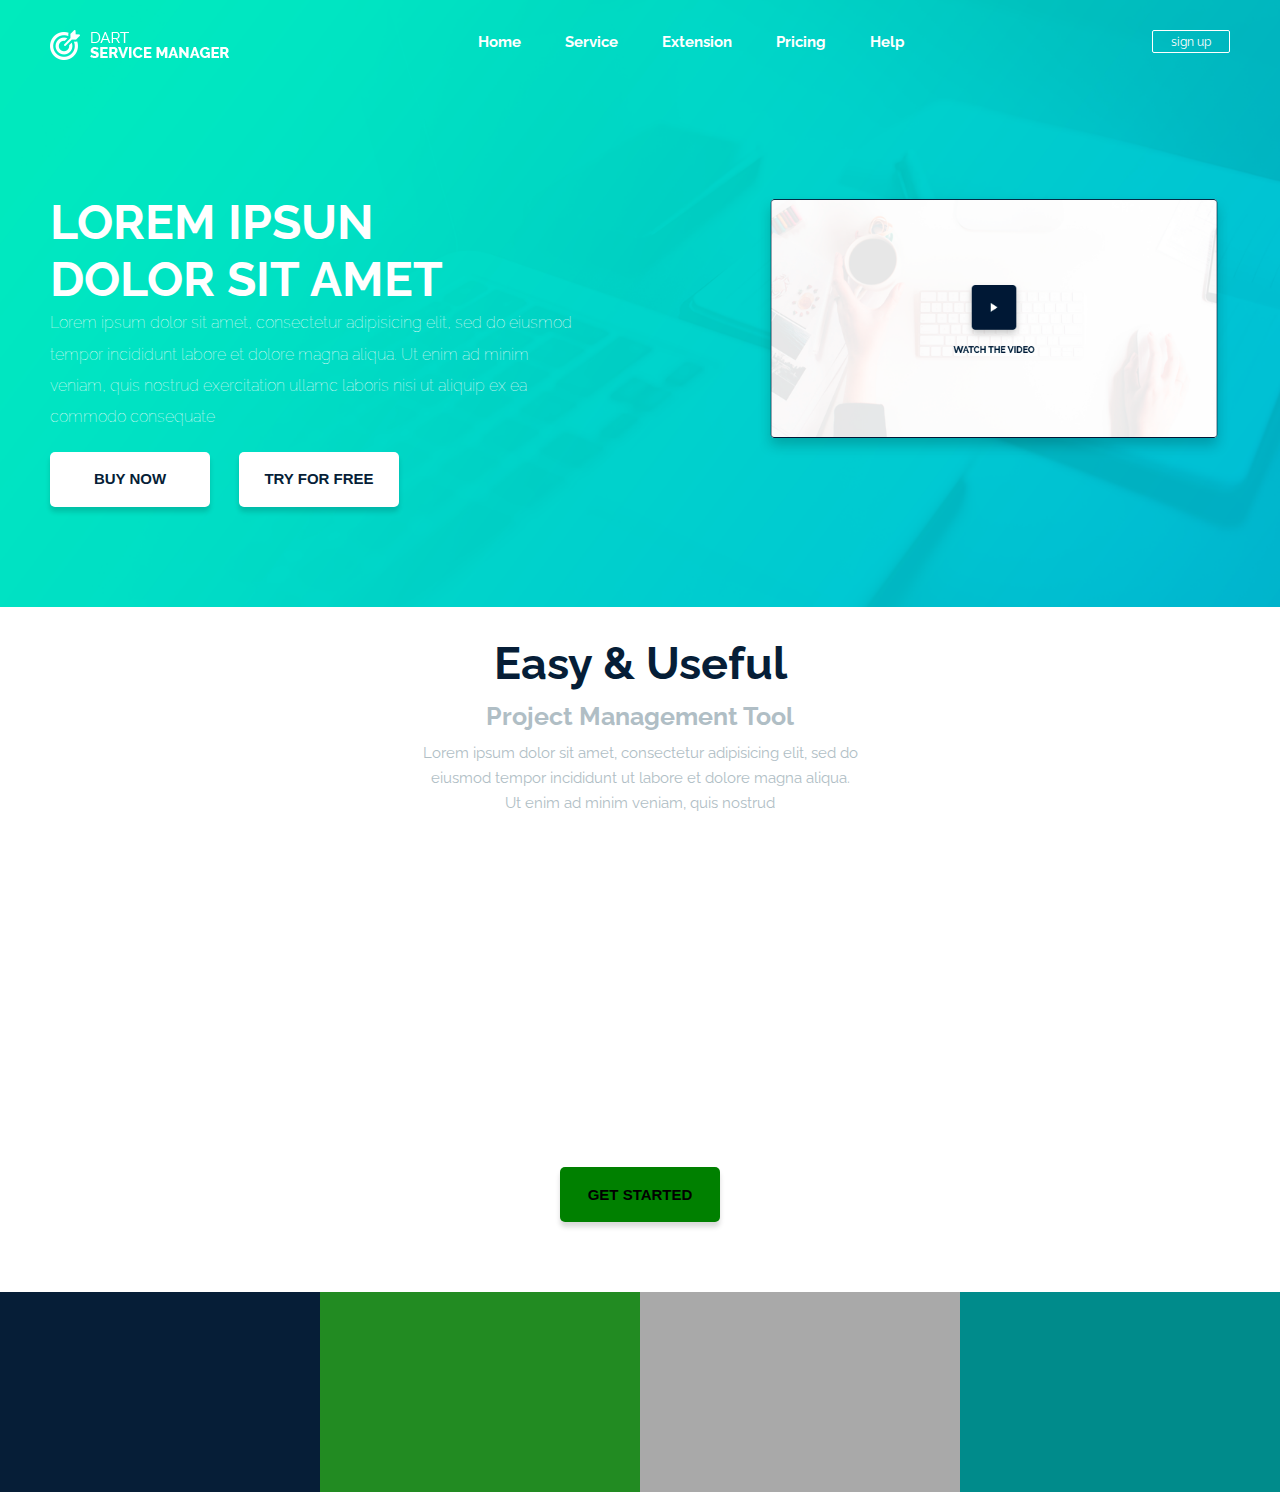
==== final/index.html @ 6bce7da0 "2" ====
<!DOCTYPE html>
<html lang="en">
<head>
    <meta name="viewport" content="width=device-width, initial-scale=1.0">
    <link rel="stylesheet" href="css/style.css">
    <link rel="stylesheet" href="css/animate.css">
    <link href="https://fonts.googleapis.com/css?family=Raleway:100,100i,200,200i,300,300i,400,400i,500,500i,600,600i,700&display=swap"
          rel="stylesheet">
    <title>Title</title>
</head>
<body>
<div class="wrapper">
    <header>
        <div class="navigation">
            <div class="logo">
                <a href="#">
                    <img src="img/Logo.png" alt="" class="logo__image">
                </a>

            </div>
            <nav class="nav">
                <ul class="nav__mainMenu">
                    <li class="nav__li text"><a class="nav__link" href="#">Home</a></li>
                    <li class="nav__li text"><a class="nav__link" href="#">Service</a></li>
                    <li class="nav__li text"><a class="nav__link" href="#">Extension</a></li>
                    <li class="nav__li text"><a class="nav__link" href="#">Pricing</a></li>
                    <li class="nav__li text"><a class="nav__link" href="#">Help</a></li>
                </ul>
            </nav>
            <input type="button" value="sign up" class="signUpBtn text">
        </div>
        <!-- <img src="img/bg.png" alt="background" class="background">
  -->
        <div class="content">
            <div class="block">
                <div class="block__title text">
                    <h1>Lorem ipsun dolor sit amet</h1>
                </div>
                <div class="block__text text">
                    <p>
                        Lorem ipsum dolor sit amet, consectetur adipisicing elit, sed do eiusmod tempor incididunt
                        labore et dolore magna aliqua. Ut enim ad minim veniam, quis nostrud exercitation ullamc
                        laboris nisi ut aliquip ex ea commodo consequate
                    </p>
                </div>
                <div class="buttons">
                    <input type="button" class="btnBuyNow button" value="Buy Now">
                    <input type="button" class="btnTryForFree button" value="Try For Free">
                </div>
            </div>


            <div class="videoPlayer">
                <img src="img/videoplayer.png" alt="" class="videoPlayer__bgPlayer">

            </div>
        </div>
    </header>

    <main>
        <div class="block1">
            <div class="block1__textBlock">
                <h3 class="block1__title text">Easy & Useful</h3>
                <h6 class="block1__text1 text">Project Management Tool</h6>
                <p class="block1__text2 text">Lorem ipsum dolor sit amet, consectetur adipisicing elit,
                    sed do eiusmod tempor incididunt ut labore et dolore magna aliqua.
                    Ut enim ad minim veniam, quis nostrud </p>
            </div>
        </div>


        <div class="block2">
            <div class="card animated fadeInRight wow">
                <img class="card__img" src="img/card1.png" alt="">
                <div class="card__title text">Title Goes Here</div>
                <div class="card__text text">
                    <p>
                        Lorem ipsum dolor sit amet, consectetur adipisicing elit, sed do eiusmod tempor incididunt ut
                        labore
                        et dolore magna aliqua.
                    </p>
                </div>
            </div>
            <div class="card animated fadeInRight wow" data-wow-delay="0.2s">
                <img class="card__img" src="img/card2.png" alt="">
                <div class="card__title text">Title Goes Here</div>
                <div class="card__text text">
                    <p>
                        Lorem ipsum dolor sit amet, consectetur adipisicing elit, sed do eiusmod tempor incididunt ut
                        labore
                        et dolore magna aliqua.
                    </p>
                </div>
            </div>
            <div class="card animated fadeInRight wow" data-wow-delay="0.4s">
                <img class="card__img" src="img/card3.png" alt="">
                <div class="card__title text">Title Goes Here</div>
                <div class="card__text text">
                    <p>
                        Lorem ipsum dolor sit amet, consectetur adipisicing elit, sed do eiusmod tempor incididunt ut
                        labore
                        et dolore magna aliqua.
                    </p>
                </div>
            </div>
        </div>
        <div class="block3">
            <input type="button" class="btnGetStarted button" value="Get Started">
        </div>

        <div class="block4">
            <div class="rectangle rectangle1">
                <div class="rectangle__img">

                </div>
                <div class="rectangle__text">

                </div>
            </div>
            <div class="rectangle rectangle2">
                <div class="rectangle__img">

                </div>
                <div class="rectangle__text">

                </div>
            </div>
            <div class="rectangle rectangle3">
                <div class="rectangle__img">

                </div>
                <div class="rectangle__text">

                </div>
            </div>
            <div class="rectangle rectangle4">
                <div class="rectangle__img">

                </div>
                <div class="rectangle__text">

                </div>
            </div>

        </div>

    </main>

</div>
<script src="js/wow.min.js"></script>
<script>
    new WOW(
        {
            offset:       200,          // расстояние в пикселях от нижнего края браузера до верхней границы элемента, необходимое для начала анимации (по умолчанию, 0)
            scrollContainer: 'wrapper'
        }
    ).init();
</script>
</body>
</html>
---- final/css/style.css ----
* {
  margin: 0;
  padding: 0; }

header {
  background-image: url("../img/bg.png");
  position: relative;
  background-size: cover; }

.background {
  width: 100%;
  position: absolute;
  top: 0;
  z-index: -1; }

.nav {
  text-align: center; }
  .nav__mainMenu {
    list-style: none; }
  .nav__li {
    display: inline-block;
    margin: 0 20px 0px; }
  .nav__link {
    font-size: 15px;
    color: white;
    font-weight: bold;
    line-height: 1.667;
    text-align: left;
    text-decoration: none; }
  .nav__link {
    font-size: 15px;
    color: white;
    font-weight: bold;
    line-height: 1.667;
    text-align: left;
    text-decoration: none; }
    .nav__link:hover {
      color: #061e37;
      transition: 0.6s; }

.navigation {
  display: flex;
  justify-content: space-between;
  padding: 30px 50px; }

.content {
  display: flex;
  justify-content: space-between;
  padding: 100px 50px; }

.block {
  width: 45%; }
  .block__title {
    font-size: 18pt;
    color: white;
    text-transform: uppercase;
    line-height: 1.182;
    text-align: left;
    margin-right: 25%; }
  .block__text {
    font-size: 12pt;
    color: white;
    line-height: 1.944;
    text-align: left;
    font-weight: 100; }

.button {
  font-size: 15px;
  font-weight: bold;
  text-transform: uppercase;
  line-height: 1.2;
  text-decoration: none;
  text-align: center;
  border-radius: 5px;
  box-shadow: 0px 5px 5px 0px rgba(0, 0, 0, 0.15);
  border: none; }
  .button:hover {
    transition: .8s;
    cursor: pointer; }

.signUpBtn {
  border-width: 1px;
  border-color: white;
  border-style: solid;
  border-radius: 2px;
  width: 78px;
  height: 23px;
  font-size: 12px;
  background: rgba(255, 255, 255, 0);
  color: white;
  text-align: center; }
  .signUpBtn:hover {
    background: rgba(255, 255, 255, 0.5);
    cursor: pointer;
    transition: 0.7s; }

.buttons {
  margin-top: 20px; }

.btnBuyNow {
  color: #061e37;
  background-color: white;
  width: 160px;
  height: 55px; }
  .btnBuyNow:hover {
    color: white;
    background-color: #061e37; }

.btnTryForFree {
  color: #061e37;
  background-color: white;
  margin-left: 25px;
  width: 160px;
  height: 55px; }
  .btnTryForFree:hover {
    color: white;
    background-color: #061e37; }

.videoPlayer {
  width: 40%;
  position: relative; }
  .videoPlayer__bgPlayer {
    width: 100%;
    height: auto; }

.block1 {
  text-align: center;
  padding: 30px 33%; }
  .block1__title {
    font-size: 45px;
    color: #061e37;
    font-weight: bold;
    line-height: 1.2;
    text-align: center; }
  .block1__text1 {
    font-size: 25px;
    color: #b0bec5;
    font-weight: bold;
    line-height: 1.2;
    text-align: center;
    margin-top: 10px; }
  .block1__text2 {
    font-size: 15px;
    color: #b0bec5;
    line-height: 1.667;
    text-align: center;
    margin-top: 10px; }

.block2 {
  display: flex;
  padding: 0 50px;
  margin-top: 30px; }

.card {
  text-align: center;
  overflow: hidden; }
  .card__title {
    font-size: 20px;
    color: #061e37;
    font-weight: bold;
    line-height: 1.25;
    padding-top: 15px; }
  .card__text {
    font-size: 15px;
    color: #78909c;
    line-height: 1.5;
    padding: 15px 10%; }
  .card__img {
    height: 80px; }

.block3 {
  margin: 70px 0px; }

.btnGetStarted {
  display: block;
  margin: 0 auto;
  width: 160px;
  height: 55px;
  background: green; }
  .btnGetStarted:hover {
    background: aqua; }

.block4 {
  display: flex;
  flex-direction: row; }

.rectangle {
  height: 200px;
  width: 25%; }

.rectangle1 {
  background: #061e37; }

.rectangle2 {
  background-color: forestgreen; }

.rectangle3 {
  background-color: darkgray; }

.rectangle4 {
  background-color: darkcyan; }

.text {
  font-family: 'Raleway', sans-serif; }

.wrapper {
  margin: 0 auto;
  overflow-x: hidden; }

/*# sourceMappingURL=style.css.map */
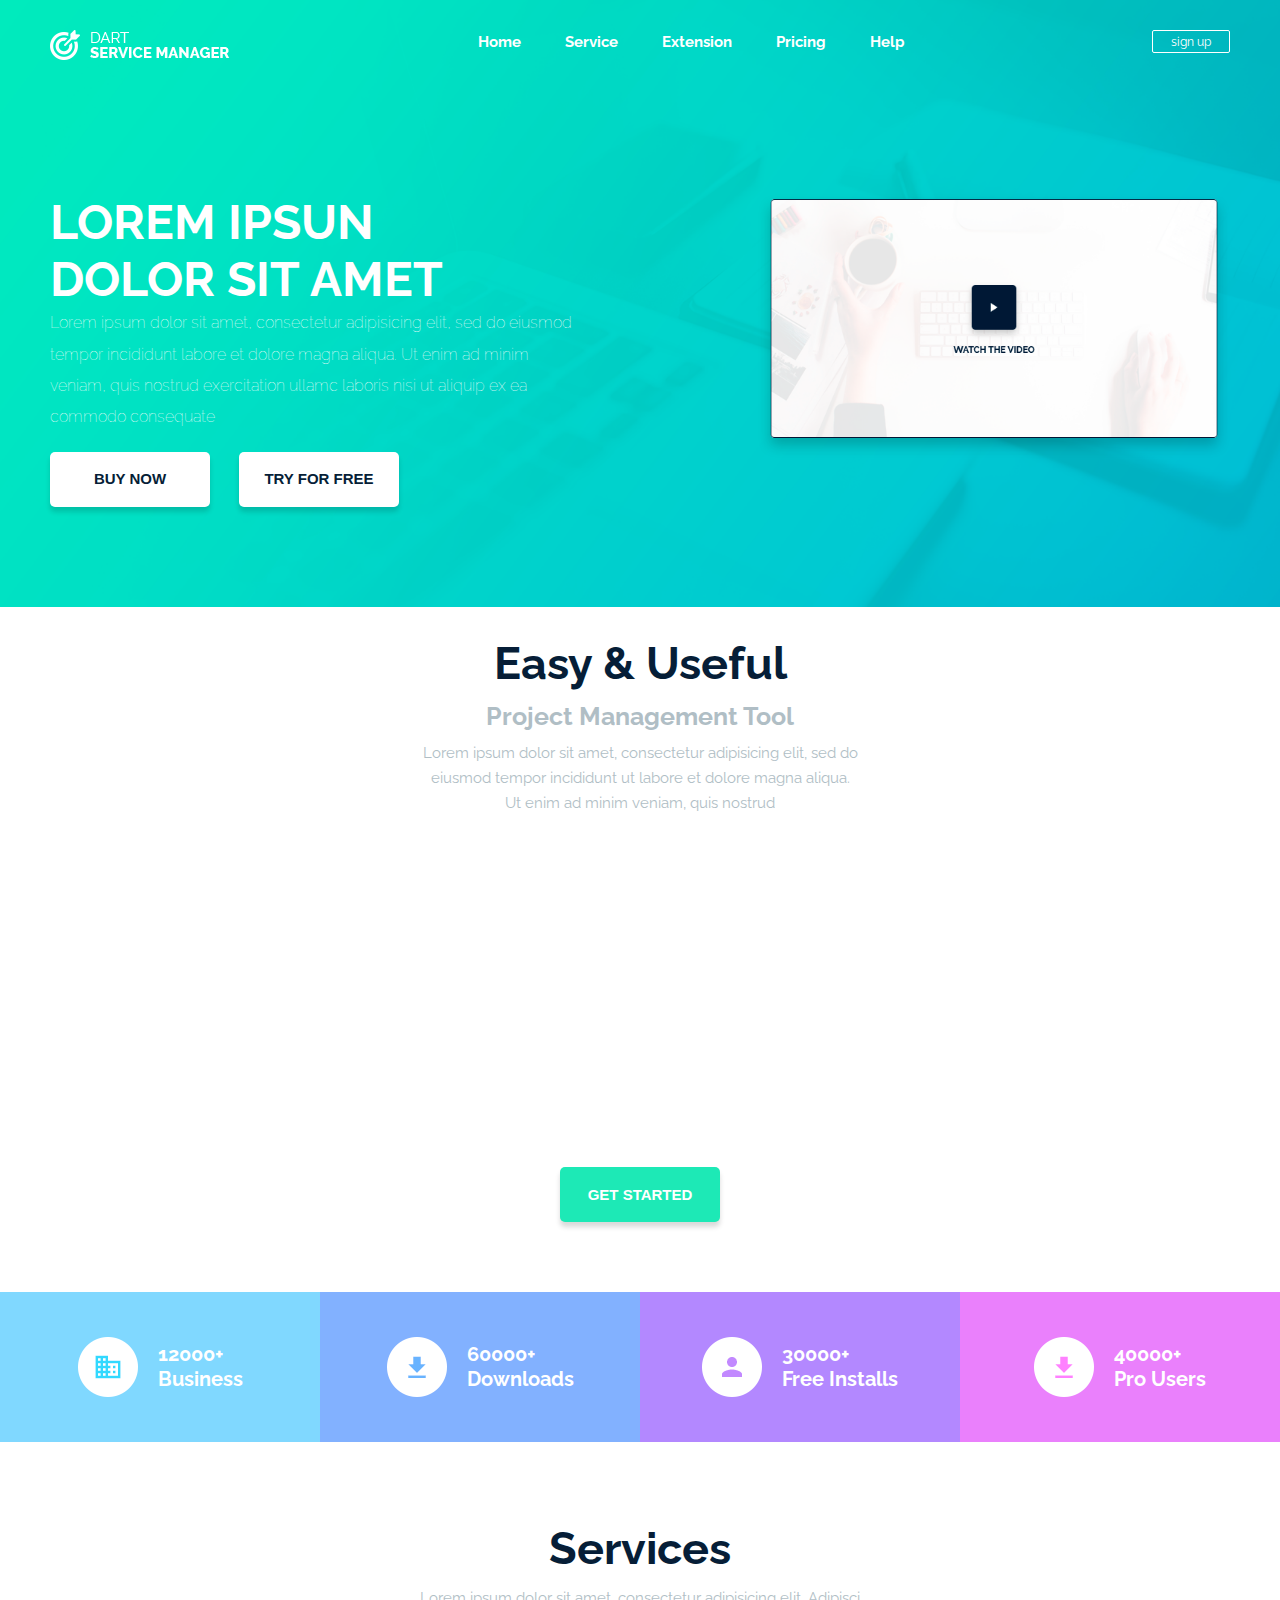
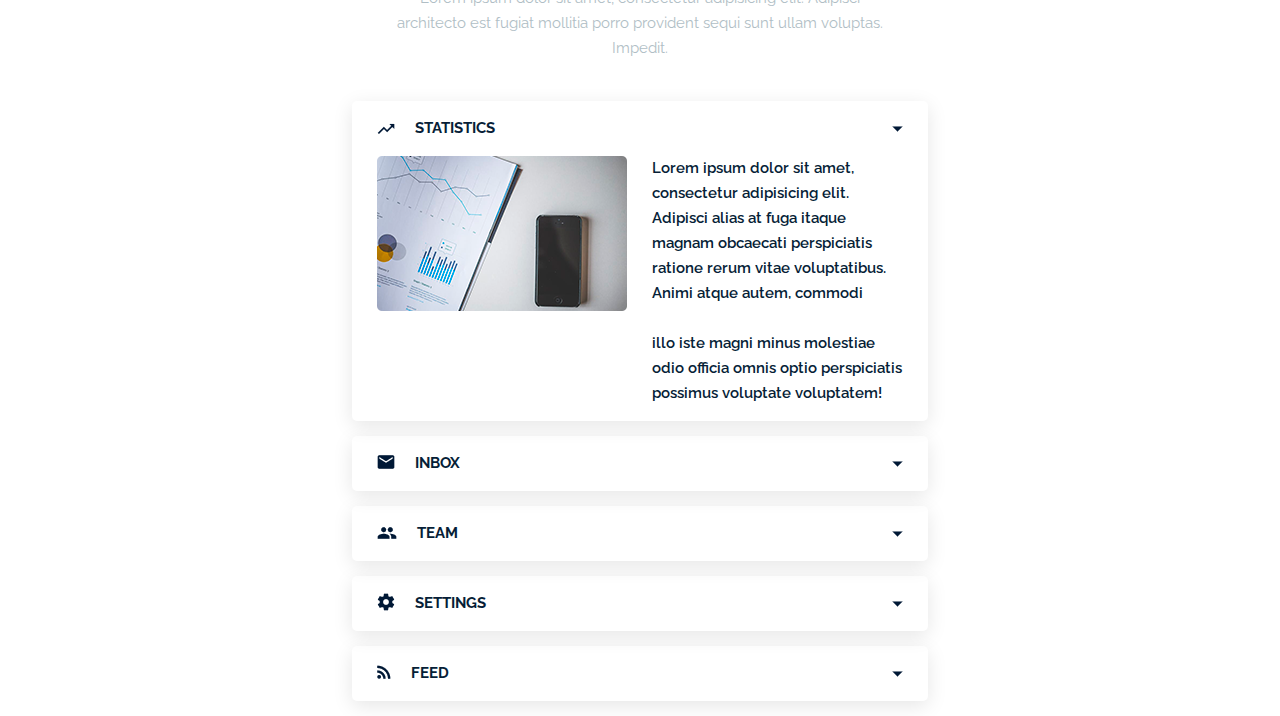
==== commit a5969304: "2" ====
--- a/final/index.html
+++ b/final/index.html
@@ -20,23 +20,23 @@
             </div>
             <nav class="nav">
                 <ul class="nav__mainMenu">
-                    <li class="nav__li text"><a class="nav__link" href="#">Home</a></li>
-                    <li class="nav__li text"><a class="nav__link" href="#">Service</a></li>
-                    <li class="nav__li text"><a class="nav__link" href="#">Extension</a></li>
-                    <li class="nav__li text"><a class="nav__link" href="#">Pricing</a></li>
-                    <li class="nav__li text"><a class="nav__link" href="#">Help</a></li>
+                    <li class="nav__li font"><a class="nav__link" href="#">Home</a></li>
+                    <li class="nav__li font"><a class="nav__link" href="#">Service</a></li>
+                    <li class="nav__li font"><a class="nav__link" href="#">Extension</a></li>
+                    <li class="nav__li font"><a class="nav__link" href="#">Pricing</a></li>
+                    <li class="nav__li font"><a class="nav__link" href="#">Help</a></li>
                 </ul>
             </nav>
-            <input type="button" value="sign up" class="signUpBtn text">
+            <input type="button" value="sign up" class="signUpBtn font">
         </div>
         <!-- <img src="img/bg.png" alt="background" class="background">
   -->
         <div class="content">
             <div class="block">
-                <div class="block__title text">
+                <div class="block__title font">
                     <h1>Lorem ipsun dolor sit amet</h1>
                 </div>
-                <div class="block__text text">
+                <div class="block__text font">
                     <p>
                         Lorem ipsum dolor sit amet, consectetur adipisicing elit, sed do eiusmod tempor incididunt
                         labore et dolore magna aliqua. Ut enim ad minim veniam, quis nostrud exercitation ullamc
@@ -60,9 +60,9 @@
     <main>
         <div class="block1">
             <div class="block1__textBlock">
-                <h3 class="block1__title text">Easy & Useful</h3>
-                <h6 class="block1__text1 text">Project Management Tool</h6>
-                <p class="block1__text2 text">Lorem ipsum dolor sit amet, consectetur adipisicing elit,
+                <h3 class="block1__title title titleColor font">Easy & Useful</h3>
+                <h6 class="block1__text1 font">Project Management Tool</h6>
+                <p class="block1__text2 text font">Lorem ipsum dolor sit amet, consectetur adipisicing elit,
                     sed do eiusmod tempor incididunt ut labore et dolore magna aliqua.
                     Ut enim ad minim veniam, quis nostrud </p>
             </div>
@@ -72,8 +72,8 @@
         <div class="block2">
             <div class="card animated fadeInRight wow">
                 <img class="card__img" src="img/card1.png" alt="">
-                <div class="card__title text">Title Goes Here</div>
-                <div class="card__text text">
+                <div class="card__title font">Title Goes Here</div>
+                <div class="card__text font">
                     <p>
                         Lorem ipsum dolor sit amet, consectetur adipisicing elit, sed do eiusmod tempor incididunt ut
                         labore
@@ -83,8 +83,8 @@
             </div>
             <div class="card animated fadeInRight wow" data-wow-delay="0.2s">
                 <img class="card__img" src="img/card2.png" alt="">
-                <div class="card__title text">Title Goes Here</div>
-                <div class="card__text text">
+                <div class="card__title font">Title Goes Here</div>
+                <div class="card__text font">
                     <p>
                         Lorem ipsum dolor sit amet, consectetur adipisicing elit, sed do eiusmod tempor incididunt ut
                         labore
@@ -94,8 +94,8 @@
             </div>
             <div class="card animated fadeInRight wow" data-wow-delay="0.4s">
                 <img class="card__img" src="img/card3.png" alt="">
-                <div class="card__title text">Title Goes Here</div>
-                <div class="card__text text">
+                <div class="card__title font">Title Goes Here</div>
+                <div class="card__text font">
                     <p>
                         Lorem ipsum dolor sit amet, consectetur adipisicing elit, sed do eiusmod tempor incididunt ut
                         labore
@@ -109,49 +109,186 @@
         </div>
 
         <div class="block4">
+
             <div class="rectangle rectangle1">
-                <div class="rectangle__img">
-
-                </div>
-                <div class="rectangle__text">
+                <div class="rectangle__content">
+
+                    <img class="rectangle__img" src="img/elipse1.png" alt="business">
+                    <p class="rectangle__text font">12000+<br>Business</p>
 
                 </div>
             </div>
             <div class="rectangle rectangle2">
-                <div class="rectangle__img">
-
-                </div>
-                <div class="rectangle__text">
+                <div class="rectangle__content">
+
+                    <img class="rectangle__img" src="img/elipse2.png" alt="downloads">
+                    <p class="rectangle__text font">60000+ <br>Downloads</p>
 
                 </div>
             </div>
             <div class="rectangle rectangle3">
-                <div class="rectangle__img">
-
-                </div>
-                <div class="rectangle__text">
+                <div class="rectangle__content">
+
+                    <img class="rectangle__img" src="img/elipse3.png" alt="free install">
+                    <p class="rectangle__text font">30000+ <br>Free Installs</p>
 
                 </div>
             </div>
             <div class="rectangle rectangle4">
-                <div class="rectangle__img">
-
-                </div>
-                <div class="rectangle__text">
-
-                </div>
-            </div>
-
-        </div>
-
+                <div class="rectangle__content">
+
+                    <img class="rectangle__img" src="img/elipse4.png" alt="pro user">
+                    <p class="rectangle__text font">40000+ <br> Pro Users</p>
+
+                </div>
+            </div>
+
+        </div>
+        <div class="block5">
+            <h3 class="block5__title title titleColor font">Services</h3>
+            <p class="block5__text text font">Lorem ipsum dolor sit amet, consectetur adipisicing elit. Adipisci
+                architecto est
+                fugiat mollitia porro provident sequi sunt ullam voluptas. Impedit.</p>
+        </div>
+        <div class="dropDownList">
+            <div class="item item-active">
+
+                <div class="item__title ">
+                    <div class="item__icon">
+                        <img src="img/trending_up.png" alt="trending_up">
+                    </div>
+                    <h6 class="item__textTitle text titleColor font">statistics</h6>
+                </div>
+
+                <div class="item__content animated fadeIn">
+
+                    <div class="item__img">
+                        <img src="img/listImg.png" alt="">
+                    </div>
+                    <div class="item__text">
+                        <p class="font text titleColor">Lorem ipsum dolor sit amet, consectetur adipisicing elit.
+                            Adipisci alias at fuga
+                            itaque magnam obcaecati perspiciatis ratione rerum vitae voluptatibus. Animi atque autem,
+                            commodi <br> <br> illo iste magni minus molestiae
+                            odio officia omnis optio perspiciatis possimus
+                            voluptate voluptatem!</p>
+                    </div>
+
+                </div>
+            </div>
+            <div class="item">
+
+                <div class="item__title ">
+                    <div class="item__icon">
+                        <img src="img/mail.png" alt="mail">
+                    </div>
+                    <h6 class="item__textTitle text titleColor font">inbox</h6>
+                </div>
+
+                <div class="item__content animated fadeIn">
+
+                    <div class="item__img">
+                        <img src="img/listImg.png" alt="">
+                    </div>
+                    <div class="item__text">
+                        <p class="font text titleColor">Lorem ipsum dolor sit amet, consectetur adipisicing elit.
+                            Adipisci alias at fuga
+                            itaque magnam obcaecati perspiciatis ratione rerum vitae voluptatibus. Animi atque autem,
+                            commodi <br> <br> illo iste magni minus molestiae
+                            odio officia omnis optio perspiciatis possimus
+                            voluptate voluptatem!</p>
+                    </div>
+
+                </div>
+            </div>
+            <div class="item">
+
+                <div class="item__title ">
+                    <div class="item__icon">
+                        <img src="img/group.png" alt="people">
+                    </div>
+                    <h6 class="item__textTitle text titleColor font">team</h6>
+                </div>
+
+                <div class="item__content animated fadeIn">
+
+                    <div class="item__img">
+                        <img src="img/listImg.png" alt="">
+                    </div>
+                    <div class="item__text">
+                        <p class="font text titleColor">Lorem ipsum dolor sit amet, consectetur adipisicing elit.
+                            Adipisci alias at fuga
+                            itaque magnam obcaecati perspiciatis ratione rerum vitae voluptatibus. Animi atque autem,
+                            commodi <br> <br> illo iste magni minus molestiae
+                            odio officia omnis optio perspiciatis possimus
+                            voluptate voluptatem!</p>
+                    </div>
+
+                </div>
+            </div>
+            <div class="item">
+
+                <div class="item__title ">
+                    <div class="item__icon">
+                        <img src="img/settings.png" alt="settings">
+                    </div>
+                    <h6 class="item__textTitle text titleColor font">settings</h6>
+                </div>
+
+                <div class="item__content animated fadeIn">
+
+                    <div class="item__img">
+                        <img src="img/listImg.png" alt="">
+                    </div>
+                    <div class="item__text">
+                        <p class="font text titleColor">Lorem ipsum dolor sit amet, consectetur adipisicing elit.
+                            Adipisci alias at fuga
+                            itaque magnam obcaecati perspiciatis ratione rerum vitae voluptatibus. Animi atque autem,
+                            commodi <br> <br> illo iste magni minus molestiae
+                            odio officia omnis optio perspiciatis possimus
+                            voluptate voluptatem!</p>
+                    </div>
+
+                </div>
+            </div>
+            <div class="item">
+
+                <div class="item__title ">
+                    <div class="item__icon">
+                        <img src="img/rss_feed.png" alt="rssFeed">
+                    </div>
+                    <h6 class="item__textTitle text titleColor font">feed</h6>
+                </div>
+
+                <div class="item__content animated fadeIn">
+
+                    <div class="item__img">
+                        <img src="img/listImg.png" alt="">
+                    </div>
+                    <div class="item__text">
+                        <p class="font text titleColor">Lorem ipsum dolor sit amet, consectetur adipisicing elit.
+                            Adipisci alias at fuga
+                            itaque magnam obcaecati perspiciatis ratione rerum vitae voluptatibus. Animi atque autem,
+                            commodi <br> <br> illo iste magni minus molestiae
+                            odio officia omnis optio perspiciatis possimus
+                            voluptate voluptatem!</p>
+                    </div>
+
+                </div>
+            </div>
+
+
+        </div>
     </main>
 
+
 </div>
+<script src="js/scriptList.js"></script>
 <script src="js/wow.min.js"></script>
 <script>
     new WOW(
         {
-            offset:       200,          // расстояние в пикселях от нижнего края браузера до верхней границы элемента, необходимое для начала анимации (по умолчанию, 0)
+            offset: 200,          // расстояние в пикселях от нижнего края браузера до верхней границы элемента, необходимое для начала анимации (по умолчанию, 0)
             scrollContainer: 'wrapper'
         }
     ).init();
--- a/final/css/style.css
+++ b/final/css/style.css
@@ -126,12 +126,6 @@
 .block1 {
   text-align: center;
   padding: 30px 33%; }
-  .block1__title {
-    font-size: 45px;
-    color: #061e37;
-    font-weight: bold;
-    line-height: 1.2;
-    text-align: center; }
   .block1__text1 {
     font-size: 25px;
     color: #b0bec5;
@@ -140,11 +134,13 @@
     text-align: center;
     margin-top: 10px; }
   .block1__text2 {
-    font-size: 15px;
-    color: #b0bec5;
-    line-height: 1.667;
-    text-align: center;
-    margin-top: 10px; }
+    padding-top: 10px; }
+
+.title {
+  font-size: 45px;
+  font-weight: bold;
+  line-height: 1.2;
+  text-align: center; }
 
 .block2 {
   display: flex;
@@ -156,7 +152,6 @@
   overflow: hidden; }
   .card__title {
     font-size: 20px;
-    color: #061e37;
     font-weight: bold;
     line-height: 1.25;
     padding-top: 15px; }
@@ -176,7 +171,8 @@
   margin: 0 auto;
   width: 160px;
   height: 55px;
-  background: green; }
+  background-color: #1de9b6;
+  color: white; }
   .btnGetStarted:hover {
     background: aqua; }
 
@@ -185,23 +181,88 @@
   flex-direction: row; }
 
 .rectangle {
-  height: 200px;
+  display: flex;
+  height: 150px;
   width: 25%; }
+  .rectangle__content {
+    display: flex;
+    align-items: center;
+    margin: auto; }
+  .rectangle__text {
+    font-size: 20px;
+    color: white;
+    font-weight: bold;
+    line-height: 1.25;
+    text-align: left;
+    margin-left: 20px; }
 
 .rectangle1 {
-  background: #061e37; }
+  background-color: #80d8ff; }
 
 .rectangle2 {
-  background-color: forestgreen; }
+  background-color: #82b1ff; }
 
 .rectangle3 {
-  background-color: darkgray; }
+  background-color: #b388ff; }
 
 .rectangle4 {
-  background-color: darkcyan; }
+  background-color: #ea80fc; }
+
+.block5 {
+  padding-top: 80px; }
+  .block5__text {
+    margin: 0 30%;
+    padding-bottom: 40px;
+    padding-top: 10px;
+    text-align: center; }
+
+.dropDownList {
+  margin: 0 auto;
+  max-width: 45%; }
+
+.item {
+  border-radius: 5px;
+  box-shadow: 0px 5px 20px 0px rgba(0, 0, 0, 0.1);
+  padding: 15px 25px;
+  margin-bottom: 15px;
+  overflow: hidden; }
+  .item:before {
+    display: block;
+    content: "";
+    float: right;
+    width: 11px;
+    height: 6px;
+    margin-top: 10px;
+    background-image: url("../img/arrow_drop_down.png"); }
+  .item__content {
+    padding-top: 15px;
+    display: none; }
+  .item__title {
+    display: flex;
+    align-items: center; }
+  .item__textTitle {
+    text-transform: uppercase;
+    font-weight: bold;
+    margin-left: 20px; }
+  .item__text {
+    text-align: left;
+    margin-left: 25px;
+    font-weight: 600; }
+  .item-active .item__content {
+    display: flex; }
+  .item__title:hover {
+    cursor: pointer; }
+
+.font {
+  font-family: 'Raleway', sans-serif; }
 
 .text {
-  font-family: 'Raleway', sans-serif; }
+  font-size: 15px;
+  color: #b0bec5;
+  line-height: 1.667; }
+
+.titleColor {
+  color: #061e37; }
 
 .wrapper {
   margin: 0 auto;
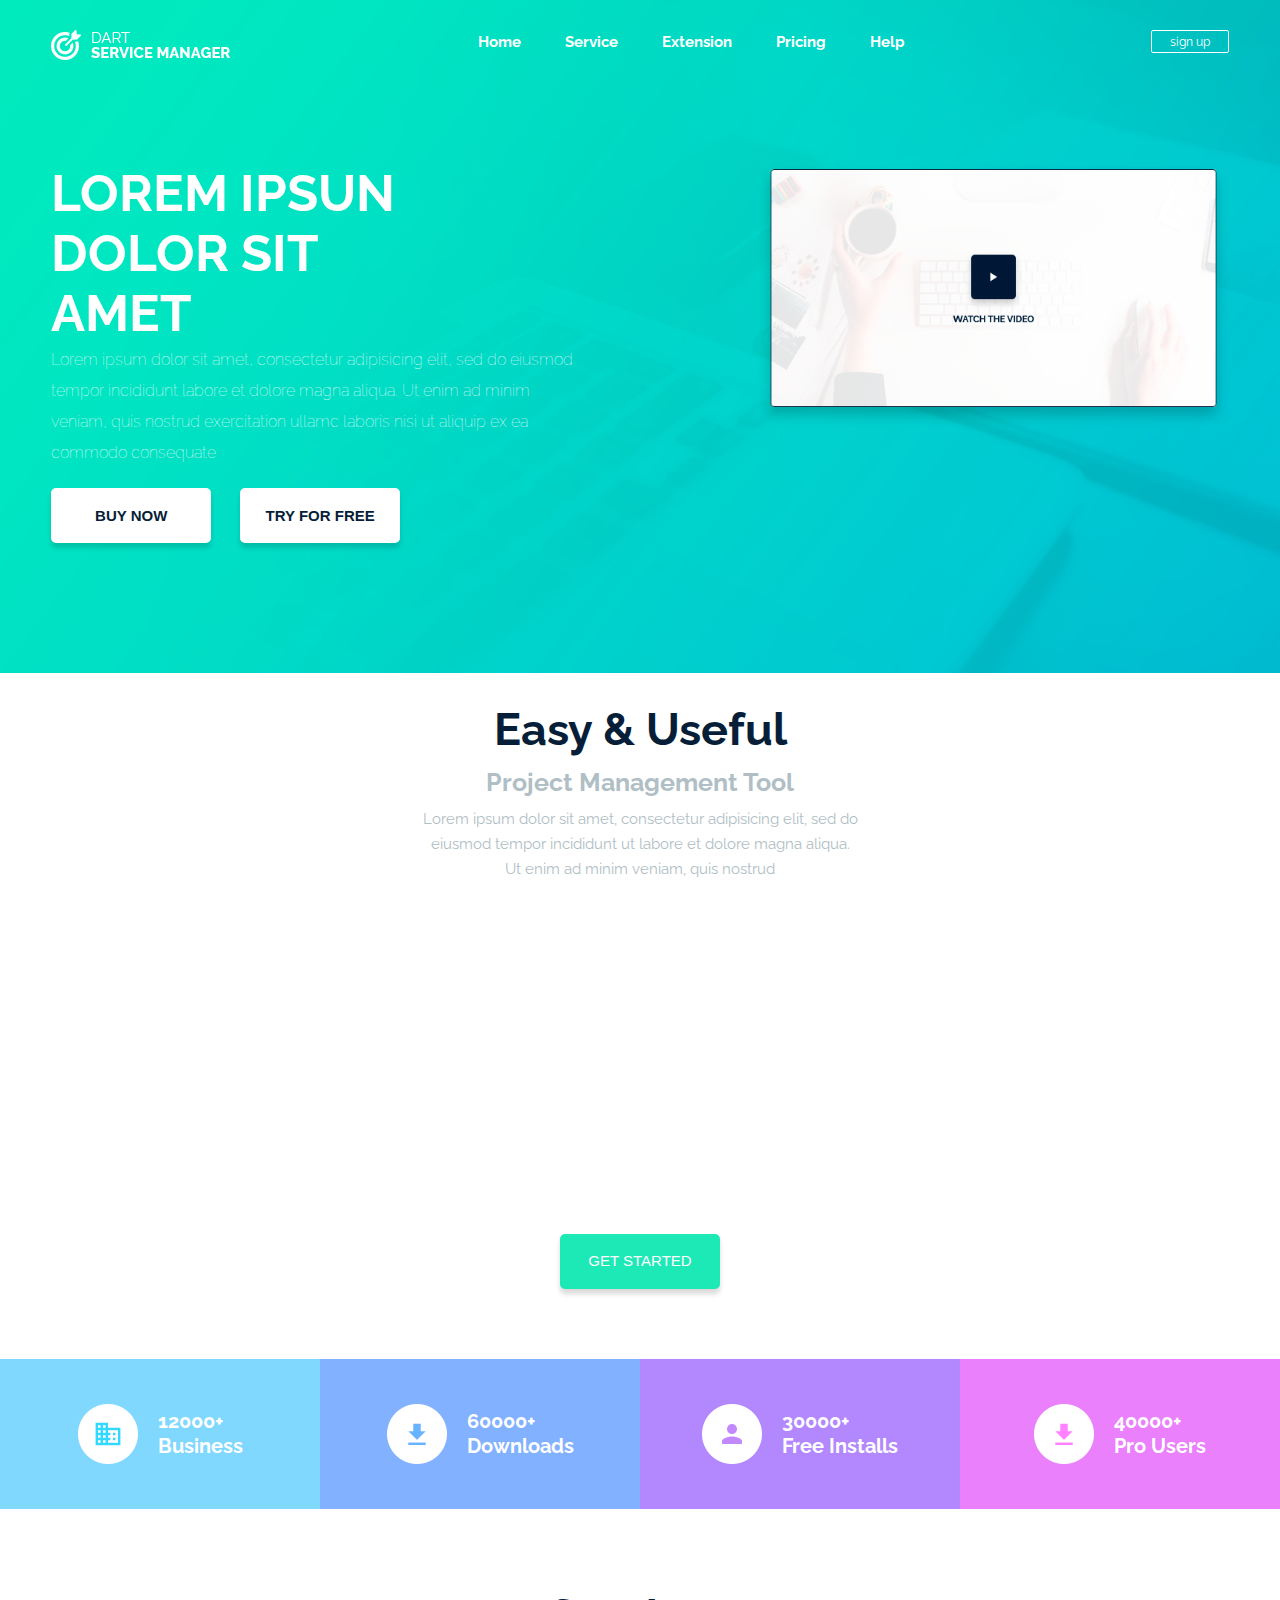
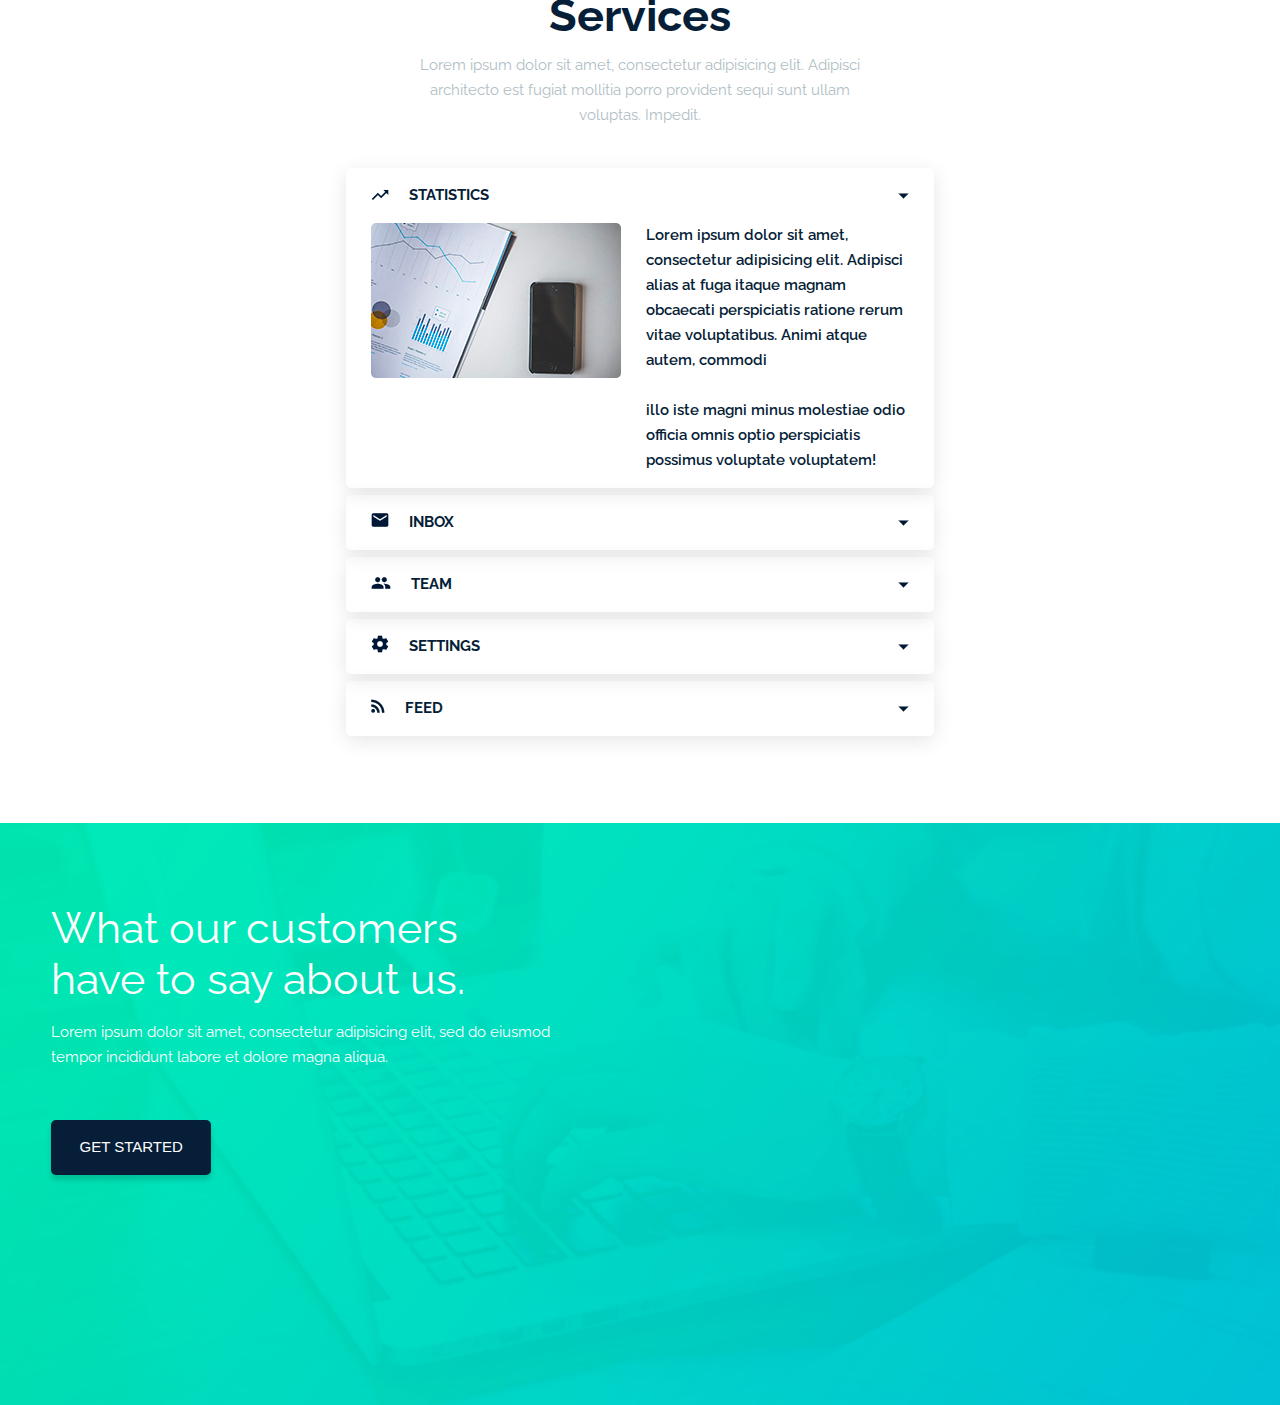
==== commit 00199995: "1" ====
--- a/final/index.html
+++ b/final/index.html
@@ -32,17 +32,13 @@
         <!-- <img src="img/bg.png" alt="background" class="background">
   -->
         <div class="content">
-            <div class="block">
-                <div class="block__title font">
-                    <h1>Lorem ipsun dolor sit amet</h1>
-                </div>
-                <div class="block__text font">
-                    <p>
-                        Lorem ipsum dolor sit amet, consectetur adipisicing elit, sed do eiusmod tempor incididunt
-                        labore et dolore magna aliqua. Ut enim ad minim veniam, quis nostrud exercitation ullamc
-                        laboris nisi ut aliquip ex ea commodo consequate
-                    </p>
-                </div>
+            <div class="textBlock">
+                <h1 class="textBlock__title font">Lorem ipsun dolor sit amet</h1>
+                <p class="textBlock__text font">
+                    Lorem ipsum dolor sit amet, consectetur adipisicing elit, sed do eiusmod tempor incididunt
+                    labore et dolore magna aliqua. Ut enim ad minim veniam, quis nostrud exercitation ullamc
+                    laboris nisi ut aliquip ex ea commodo consequate
+                </p>
                 <div class="buttons">
                     <input type="button" class="btnBuyNow button" value="Buy Now">
                     <input type="button" class="btnTryForFree button" value="Try For Free">
@@ -50,10 +46,10 @@
             </div>
 
 
-            <div class="videoPlayer">
+            <object class="videoPlayer">
                 <img src="img/videoplayer.png" alt="" class="videoPlayer__bgPlayer">
 
-            </div>
+            </object>
         </div>
     </header>
 
@@ -105,7 +101,7 @@
             </div>
         </div>
         <div class="block3">
-            <input type="button" class="btnGetStarted button" value="Get Started">
+            <input type="button" class="btnGetStarted button-green button" value="Get Started">
         </div>
 
         <div class="block4">
@@ -149,132 +145,189 @@
             <p class="block5__text text font">Lorem ipsum dolor sit amet, consectetur adipisicing elit. Adipisci
                 architecto est
                 fugiat mollitia porro provident sequi sunt ullam voluptas. Impedit.</p>
-        </div>
-        <div class="dropDownList">
-            <div class="item item-active">
-
-                <div class="item__title ">
-                    <div class="item__icon">
-                        <img src="img/trending_up.png" alt="trending_up">
-                    </div>
-                    <h6 class="item__textTitle text titleColor font">statistics</h6>
-                </div>
-
-                <div class="item__content animated fadeIn">
-
-                    <div class="item__img">
-                        <img src="img/listImg.png" alt="">
-                    </div>
-                    <div class="item__text">
-                        <p class="font text titleColor">Lorem ipsum dolor sit amet, consectetur adipisicing elit.
-                            Adipisci alias at fuga
-                            itaque magnam obcaecati perspiciatis ratione rerum vitae voluptatibus. Animi atque autem,
-                            commodi <br> <br> illo iste magni minus molestiae
-                            odio officia omnis optio perspiciatis possimus
-                            voluptate voluptatem!</p>
-                    </div>
-
-                </div>
-            </div>
-            <div class="item">
-
-                <div class="item__title ">
-                    <div class="item__icon">
-                        <img src="img/mail.png" alt="mail">
-                    </div>
-                    <h6 class="item__textTitle text titleColor font">inbox</h6>
-                </div>
-
-                <div class="item__content animated fadeIn">
-
-                    <div class="item__img">
-                        <img src="img/listImg.png" alt="">
-                    </div>
-                    <div class="item__text">
-                        <p class="font text titleColor">Lorem ipsum dolor sit amet, consectetur adipisicing elit.
-                            Adipisci alias at fuga
-                            itaque magnam obcaecati perspiciatis ratione rerum vitae voluptatibus. Animi atque autem,
-                            commodi <br> <br> illo iste magni minus molestiae
-                            odio officia omnis optio perspiciatis possimus
-                            voluptate voluptatem!</p>
-                    </div>
-
-                </div>
-            </div>
-            <div class="item">
-
-                <div class="item__title ">
-                    <div class="item__icon">
-                        <img src="img/group.png" alt="people">
-                    </div>
-                    <h6 class="item__textTitle text titleColor font">team</h6>
-                </div>
-
-                <div class="item__content animated fadeIn">
-
-                    <div class="item__img">
-                        <img src="img/listImg.png" alt="">
-                    </div>
-                    <div class="item__text">
-                        <p class="font text titleColor">Lorem ipsum dolor sit amet, consectetur adipisicing elit.
-                            Adipisci alias at fuga
-                            itaque magnam obcaecati perspiciatis ratione rerum vitae voluptatibus. Animi atque autem,
-                            commodi <br> <br> illo iste magni minus molestiae
-                            odio officia omnis optio perspiciatis possimus
-                            voluptate voluptatem!</p>
-                    </div>
-
-                </div>
-            </div>
-            <div class="item">
-
-                <div class="item__title ">
-                    <div class="item__icon">
-                        <img src="img/settings.png" alt="settings">
-                    </div>
-                    <h6 class="item__textTitle text titleColor font">settings</h6>
-                </div>
-
-                <div class="item__content animated fadeIn">
-
-                    <div class="item__img">
-                        <img src="img/listImg.png" alt="">
-                    </div>
-                    <div class="item__text">
-                        <p class="font text titleColor">Lorem ipsum dolor sit amet, consectetur adipisicing elit.
-                            Adipisci alias at fuga
-                            itaque magnam obcaecati perspiciatis ratione rerum vitae voluptatibus. Animi atque autem,
-                            commodi <br> <br> illo iste magni minus molestiae
-                            odio officia omnis optio perspiciatis possimus
-                            voluptate voluptatem!</p>
-                    </div>
-
-                </div>
-            </div>
-            <div class="item">
-
-                <div class="item__title ">
-                    <div class="item__icon">
-                        <img src="img/rss_feed.png" alt="rssFeed">
-                    </div>
-                    <h6 class="item__textTitle text titleColor font">feed</h6>
-                </div>
-
-                <div class="item__content animated fadeIn">
-
-                    <div class="item__img">
-                        <img src="img/listImg.png" alt="">
-                    </div>
-                    <div class="item__text">
-                        <p class="font text titleColor">Lorem ipsum dolor sit amet, consectetur adipisicing elit.
-                            Adipisci alias at fuga
-                            itaque magnam obcaecati perspiciatis ratione rerum vitae voluptatibus. Animi atque autem,
-                            commodi <br> <br> illo iste magni minus molestiae
-                            odio officia omnis optio perspiciatis possimus
-                            voluptate voluptatem!</p>
-                    </div>
-
-                </div>
+
+            <div class="dropDownList">
+                <div class="item item-active">
+
+                    <div class="item__title ">
+                        <div class="item__icon">
+                            <img src="img/trending_up.png" alt="trending_up">
+                        </div>
+                        <h6 class="item__textTitle text titleColor font">statistics</h6>
+                    </div>
+
+                    <div class="item__content animated fadeIn">
+
+                        <div class="item__img">
+                            <img src="img/listImg.png" alt="">
+                        </div>
+                        <div class="item__text">
+                            <p class="font text titleColor">Lorem ipsum dolor sit amet, consectetur adipisicing elit.
+                                Adipisci alias at fuga
+                                itaque magnam obcaecati perspiciatis ratione rerum vitae voluptatibus. Animi atque
+                                autem,
+                                commodi <br> <br> illo iste magni minus molestiae
+                                odio officia omnis optio perspiciatis possimus
+                                voluptate voluptatem!</p>
+                        </div>
+
+                    </div>
+                </div>
+                <div class="item">
+
+                    <div class="item__title ">
+                        <div class="item__icon">
+                            <img src="img/mail.png" alt="mail">
+                        </div>
+                        <h6 class="item__textTitle text titleColor font">inbox</h6>
+                    </div>
+
+                    <div class="item__content animated fadeIn">
+
+                        <div class="item__img">
+                            <img src="img/listImg.png" alt="">
+                        </div>
+                        <div class="item__text">
+                            <p class="font text titleColor">Lorem ipsum dolor sit amet, consectetur adipisicing elit.
+                                Adipisci alias at fuga
+                                itaque magnam obcaecati perspiciatis ratione rerum vitae voluptatibus. Animi atque
+                                autem,
+                                commodi <br> <br> illo iste magni minus molestiae
+                                odio officia omnis optio perspiciatis possimus
+                                voluptate voluptatem!</p>
+                        </div>
+
+                    </div>
+                </div>
+                <div class="item">
+
+                    <div class="item__title ">
+                        <div class="item__icon">
+                            <img src="img/group.png" alt="people">
+                        </div>
+                        <h6 class="item__textTitle text titleColor font">team</h6>
+                    </div>
+
+                    <div class="item__content animated fadeIn">
+
+                        <div class="item__img">
+                            <img src="img/listImg.png" alt="">
+                        </div>
+                        <div class="item__text">
+                            <p class="font text titleColor">Lorem ipsum dolor sit amet, consectetur adipisicing elit.
+                                Adipisci alias at fuga
+                                itaque magnam obcaecati perspiciatis ratione rerum vitae voluptatibus. Animi atque
+                                autem,
+                                commodi <br> <br> illo iste magni minus molestiae
+                                odio officia omnis optio perspiciatis possimus
+                                voluptate voluptatem!</p>
+                        </div>
+
+                    </div>
+                </div>
+                <div class="item">
+
+                    <div class="item__title ">
+                        <div class="item__icon">
+                            <img src="img/settings.png" alt="settings">
+                        </div>
+                        <h6 class="item__textTitle text titleColor font">settings</h6>
+                    </div>
+
+                    <div class="item__content animated fadeIn">
+
+                        <div class="item__img">
+                            <img src="img/listImg.png" alt="">
+                        </div>
+                        <div class="item__text">
+                            <p class="font text titleColor">Lorem ipsum dolor sit amet, consectetur adipisicing elit.
+                                Adipisci alias at fuga
+                                itaque magnam obcaecati perspiciatis ratione rerum vitae voluptatibus. Animi atque
+                                autem,
+                                commodi <br> <br> illo iste magni minus molestiae
+                                odio officia omnis optio perspiciatis possimus
+                                voluptate voluptatem!</p>
+                        </div>
+
+                    </div>
+                </div>
+                <div class="item">
+
+                    <div class="item__title">
+                        <div class="item__icon">
+                            <img src="img/rss_feed.png" alt="rssFeed">
+                        </div>
+                        <h6 class="item__textTitle text titleColor font">feed</h6>
+                    </div>
+
+                    <div class="item__content animated fadeIn">
+
+                        <div class="item__img">
+                            <img src="img/listImg.png" alt="">
+                        </div>
+                        <div class="item__text">
+                            <p class="font text titleColor">Lorem ipsum dolor sit amet, consectetur adipisicing elit.
+                                Adipisci alias at fuga
+                                itaque magnam obcaecati perspiciatis ratione rerum vitae voluptatibus. Animi atque
+                                autem,
+                                commodi <br> <br> illo iste magni minus molestiae
+                                odio officia omnis optio perspiciatis possimus
+                                voluptate voluptatem!</p>
+                        </div>
+
+                    </div>
+                </div>
+
+            </div>
+        </div>
+        <div class="block6">
+            <div class="aboutComments">
+
+                <h1 class="aboutComments__title font">What our customers have to say about us.</h1>
+                <p class="aboutComments__text font">
+                    Lorem ipsum dolor sit amet, consectetur adipisicing elit, sed do eiusmod tempor incididunt
+                    labore et dolore magna aliqua.
+                </p>
+
+                <div class="buttons">
+                    <input type="button" class="btnGetStarted button-blue button" value="Get Started">
+                </div>
+            </div>
+
+            <div class="comments">
+                <div class="comment animated fadeInLeft wow">
+                    <div class="comment__avatar">
+                        <img src="img/avatar1.png">
+                    </div>
+                    <div class="comment__body">
+                        <p class="comment__author font">
+                            John Doe
+                        </p>
+                        <p class="comment__text font">
+                            Lorem ipsum dolor sit amet, consectetur adipisicing elit. Architecto assumenda cupiditate
+                            deleniti dolorum error eum fuga hic illo, inventore iusto, minus numquam optio porro,
+                            possimus soluta!
+                        </p>
+                    </div>
+                </div>
+
+                <div class="comment  animated fadeInRight wow">
+                    <div class="comment__avatar">
+                        <img src="img/avatar2.png">
+                    </div>
+                    <div class="comment__body">
+                        <p class="comment__author font titleColor">
+                            Khalessi
+                        </p>
+                        <p class="comment__text font">
+                            Lorem ipsum dolor sit amet, consectetur adipisicing elit. Accusantium culpa delectus dicta
+                            dolor, dolorem est harum laboriosam molestiae possimus praesentium provident quia, quisquam
+                            unde.
+                        </p>
+                    </div>
+                </div>
+
+
             </div>
 
 
@@ -288,7 +341,8 @@
 <script>
     new WOW(
         {
-            offset: 200,          // расстояние в пикселях от нижнего края браузера до верхней границы элемента, необходимое для начала анимации (по умолчанию, 0)
+            offset: 200,          // расстояние в пикселях от нижнего края браузера до верхней границы элемента,
+            // необходимое для начала анимации (по умолчанию, 0)
             scrollContainer: 'wrapper'
         }
     ).init();
--- a/final/css/style.css
+++ b/final/css/style.css
@@ -5,13 +5,8 @@
 header {
   background-image: url("../img/bg.png");
   position: relative;
-  background-size: cover; }
-
-.background {
-  width: 100%;
-  position: absolute;
-  top: 0;
-  z-index: -1; }
+  background-size: cover;
+  padding: 30px 4%; }
 
 .nav {
   text-align: center; }
@@ -36,28 +31,36 @@
     text-decoration: none; }
     .nav__link:hover {
       color: #061e37;
+      -webkit-transition: 0.6s;
       transition: 0.6s; }
 
 .navigation {
-  display: flex;
-  justify-content: space-between;
-  padding: 30px 50px; }
+  display: -webkit-box;
+  display: -ms-flexbox;
+  display: flex;
+  -webkit-box-pack: justify;
+      -ms-flex-pack: justify;
+          justify-content: space-between; }
 
 .content {
-  display: flex;
-  justify-content: space-between;
-  padding: 100px 50px; }
-
-.block {
+  display: -webkit-box;
+  display: -ms-flexbox;
+  display: flex;
+  -webkit-box-pack: justify;
+      -ms-flex-pack: justify;
+          justify-content: space-between;
+  padding: 100px 0; }
+
+.textBlock {
   width: 45%; }
-  .block__title {
-    font-size: 18pt;
+  .textBlock__title {
+    font-size: 38pt;
     color: white;
     text-transform: uppercase;
     line-height: 1.182;
     text-align: left;
     margin-right: 25%; }
-  .block__text {
+  .textBlock__text {
     font-size: 12pt;
     color: white;
     line-height: 1.944;
@@ -72,11 +75,23 @@
   text-decoration: none;
   text-align: center;
   border-radius: 5px;
-  box-shadow: 0px 5px 5px 0px rgba(0, 0, 0, 0.15);
+  -webkit-box-shadow: 0px 5px 5px 0px rgba(0, 0, 0, 0.15);
+          box-shadow: 0px 5px 5px 0px rgba(0, 0, 0, 0.15);
   border: none; }
+  .button-green {
+    background-color: #1de9b6; }
   .button:hover {
+    -webkit-transition: .8s;
     transition: .8s;
-    cursor: pointer; }
+    cursor: pointer;
+    color: white;
+    background-color: #061e37; }
+
+.button-blue {
+  background-color: #061e37; }
+  .button-blue:hover {
+    background-color: white;
+    color: #061e37; }
 
 .signUpBtn {
   border-width: 1px;
@@ -92,6 +107,7 @@
   .signUpBtn:hover {
     background: rgba(255, 255, 255, 0.5);
     cursor: pointer;
+    -webkit-transition: 0.7s;
     transition: 0.7s; }
 
 .buttons {
@@ -102,9 +118,6 @@
   background-color: white;
   width: 160px;
   height: 55px; }
-  .btnBuyNow:hover {
-    color: white;
-    background-color: #061e37; }
 
 .btnTryForFree {
   color: #061e37;
@@ -112,13 +125,9 @@
   margin-left: 25px;
   width: 160px;
   height: 55px; }
-  .btnTryForFree:hover {
-    color: white;
-    background-color: #061e37; }
 
 .videoPlayer {
-  width: 40%;
-  position: relative; }
+  width: 40%; }
   .videoPlayer__bgPlayer {
     width: 100%;
     height: auto; }
@@ -143,6 +152,8 @@
   text-align: center; }
 
 .block2 {
+  display: -webkit-box;
+  display: -ms-flexbox;
   display: flex;
   padding: 0 50px;
   margin-top: 30px; }
@@ -171,22 +182,31 @@
   margin: 0 auto;
   width: 160px;
   height: 55px;
-  background-color: #1de9b6;
+  font-weight: 500;
   color: white; }
-  .btnGetStarted:hover {
-    background: aqua; }
 
 .block4 {
-  display: flex;
-  flex-direction: row; }
+  display: -webkit-box;
+  display: -ms-flexbox;
+  display: flex;
+  -webkit-box-orient: horizontal;
+  -webkit-box-direction: normal;
+      -ms-flex-direction: row;
+          flex-direction: row; }
 
 .rectangle {
+  display: -webkit-box;
+  display: -ms-flexbox;
   display: flex;
   height: 150px;
   width: 25%; }
   .rectangle__content {
+    display: -webkit-box;
+    display: -ms-flexbox;
     display: flex;
-    align-items: center;
+    -webkit-box-align: center;
+        -ms-flex-align: center;
+            align-items: center;
     margin: auto; }
   .rectangle__text {
     font-size: 20px;
@@ -209,7 +229,7 @@
   background-color: #ea80fc; }
 
 .block5 {
-  padding-top: 80px; }
+  padding: 80px 4%; }
   .block5__text {
     margin: 0 30%;
     padding-bottom: 40px;
@@ -218,13 +238,14 @@
 
 .dropDownList {
   margin: 0 auto;
-  max-width: 45%; }
+  max-width: 50%; }
 
 .item {
   border-radius: 5px;
-  box-shadow: 0px 5px 20px 0px rgba(0, 0, 0, 0.1);
+  -webkit-box-shadow: 0px 5px 20px 0px rgba(0, 0, 0, 0.1);
+          box-shadow: 0px 5px 20px 0px rgba(0, 0, 0, 0.1);
   padding: 15px 25px;
-  margin-bottom: 15px;
+  margin-bottom: 7px;
   overflow: hidden; }
   .item:before {
     display: block;
@@ -238,8 +259,12 @@
     padding-top: 15px;
     display: none; }
   .item__title {
+    display: -webkit-box;
+    display: -ms-flexbox;
     display: flex;
-    align-items: center; }
+    -webkit-box-align: center;
+        -ms-flex-align: center;
+            align-items: center; }
   .item__textTitle {
     text-transform: uppercase;
     font-weight: bold;
@@ -249,9 +274,63 @@
     margin-left: 25px;
     font-weight: 600; }
   .item-active .item__content {
+    display: -webkit-box;
+    display: -ms-flexbox;
     display: flex; }
   .item__title:hover {
     cursor: pointer; }
+
+.block6 {
+  background-image: url("../img/bg1.png");
+  background-size: cover;
+  display: -webkit-box;
+  display: -ms-flexbox;
+  display: flex;
+  padding: 80px 4%; }
+  .block6 .btnGetStarted {
+    margin: 50px 0 0 0; }
+
+.aboutComments {
+  max-width: 505px; }
+  .aboutComments__title {
+    font-size: 32pt;
+    color: white;
+    font-weight: 400;
+    line-height: 1.2; }
+  .aboutComments__text {
+    font-size: 15px;
+    color: white;
+    line-height: 1.667;
+    margin: 15px 0; }
+
+.comments {
+  width: 50%;
+  margin-left: auto; }
+
+.comment {
+  display: -webkit-box;
+  display: -ms-flexbox;
+  display: flex;
+  margin-bottom: 30px;
+  -webkit-box-align: center;
+      -ms-flex-align: center;
+          align-items: center; }
+  .comment__avatar {
+    margin-right: 25px; }
+  .comment__body {
+    border-radius: 5px;
+    background-color: white;
+    -webkit-box-shadow: 0px 5px 10px 0px rgba(0, 0, 0, 0.15);
+            box-shadow: 0px 5px 10px 0px rgba(0, 0, 0, 0.15);
+    padding: 25px 25px; }
+  .comment__text {
+    color: #78909c;
+    font-size: 15px;
+    line-height: 1.667; }
+  .comment__author {
+    font-size: 18px;
+    font-weight: bold;
+    margin-bottom: 10px; }
 
 .font {
   font-family: 'Raleway', sans-serif; }
@@ -268,4 +347,4 @@
   margin: 0 auto;
   overflow-x: hidden; }
 
-/*# sourceMappingURL=style.css.map */
+/*# sourceMappingURL=style.css.map */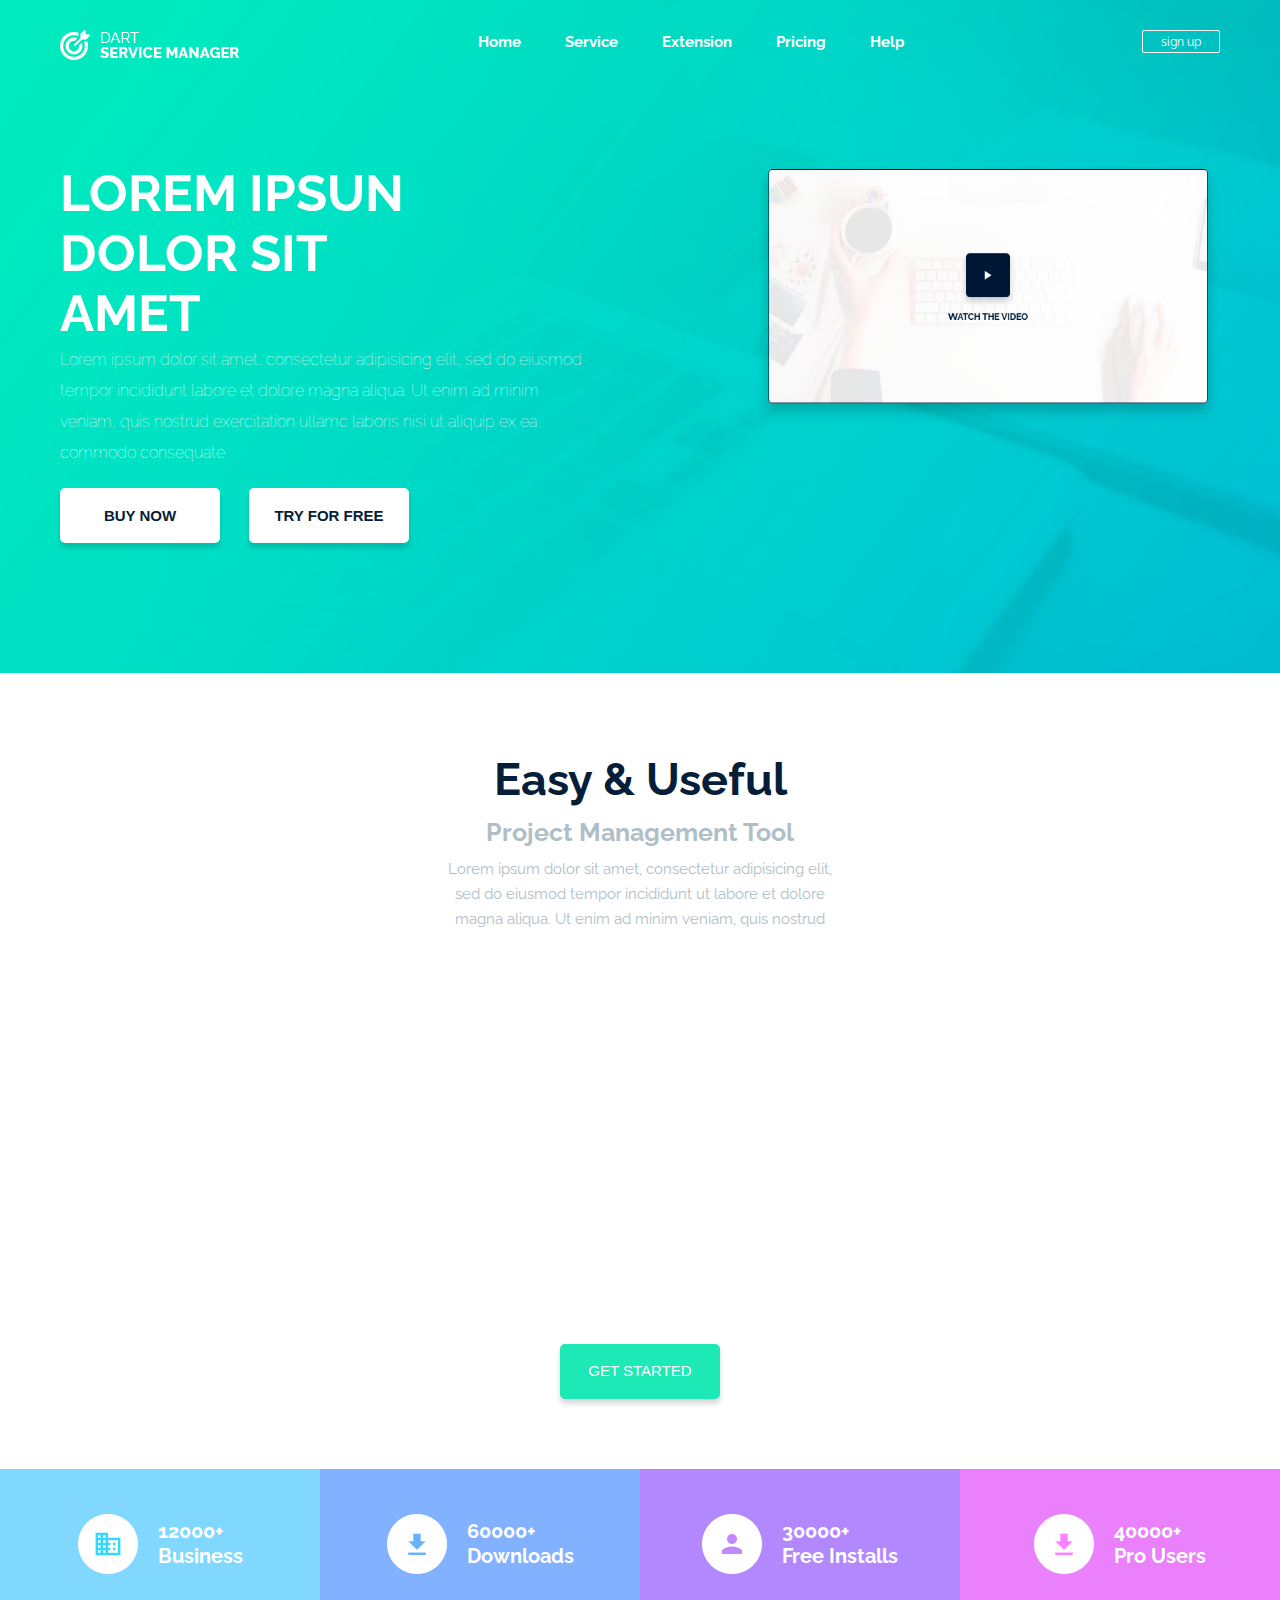
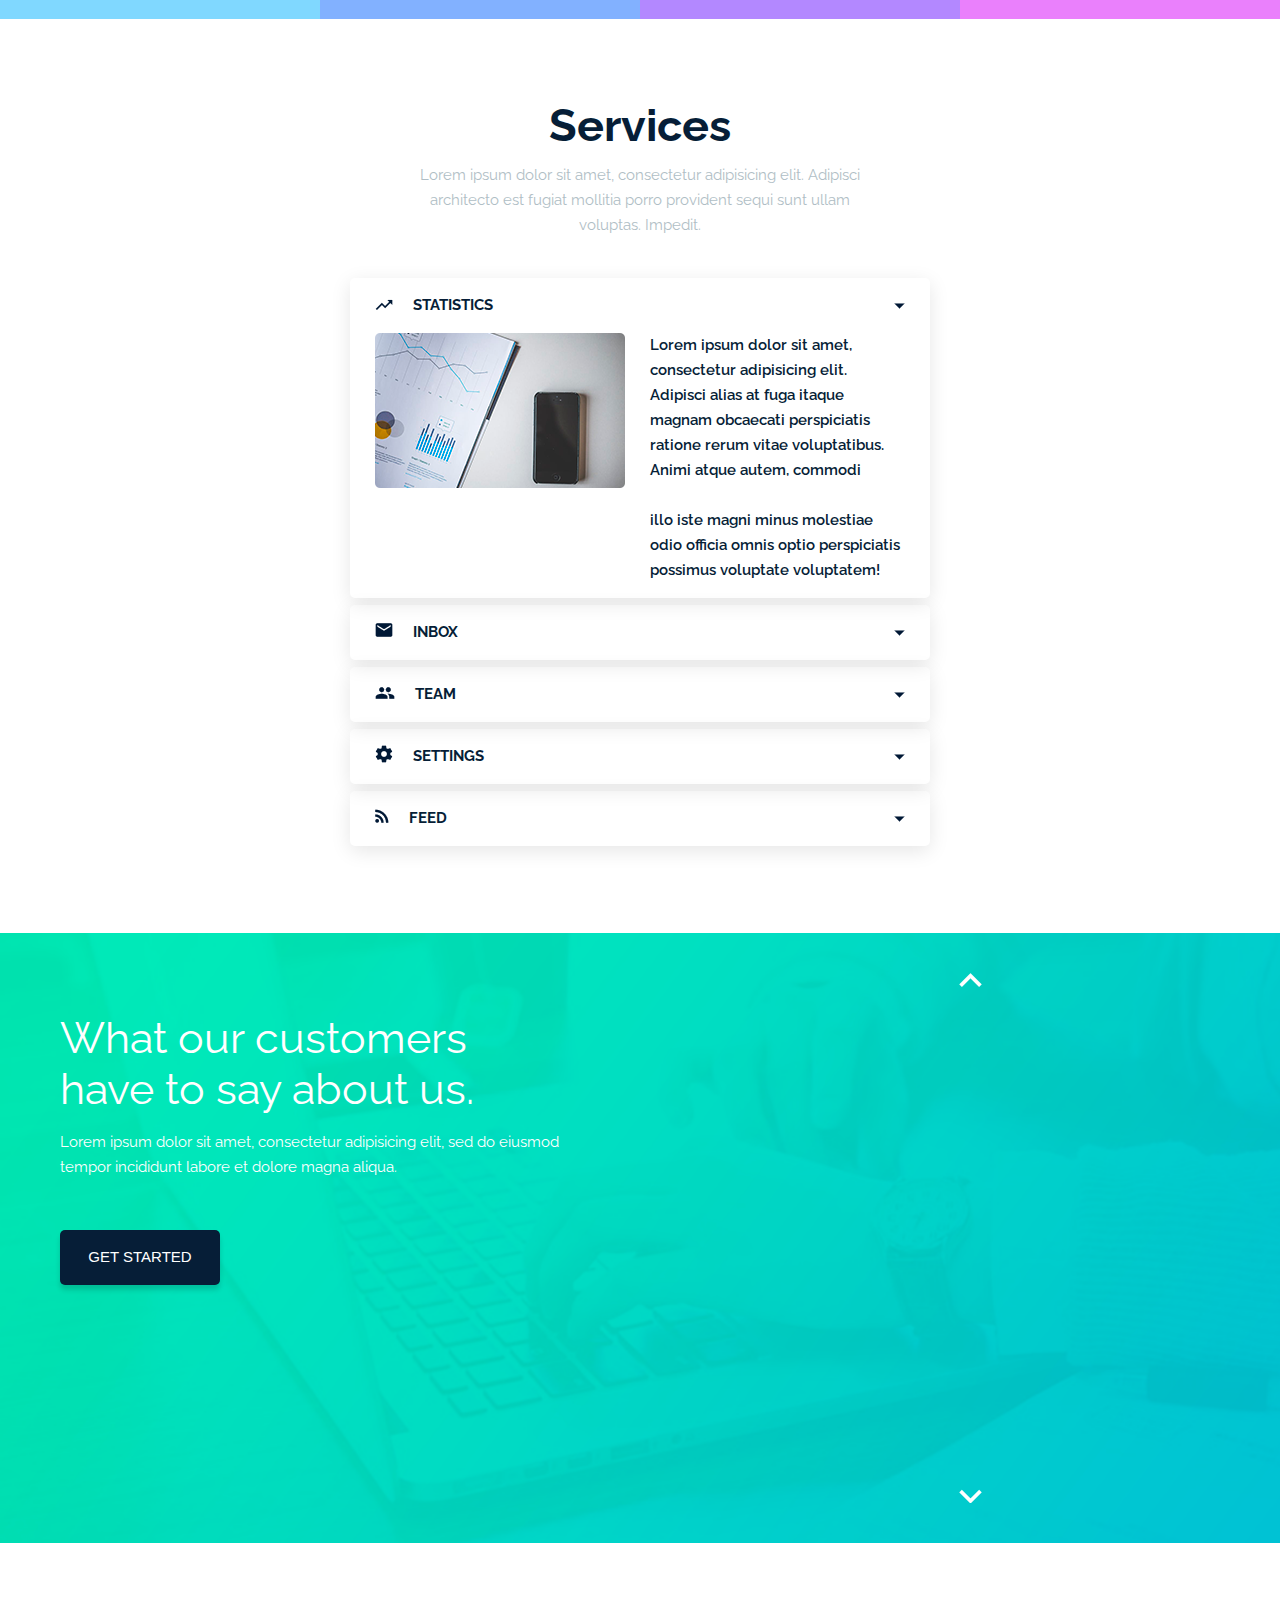
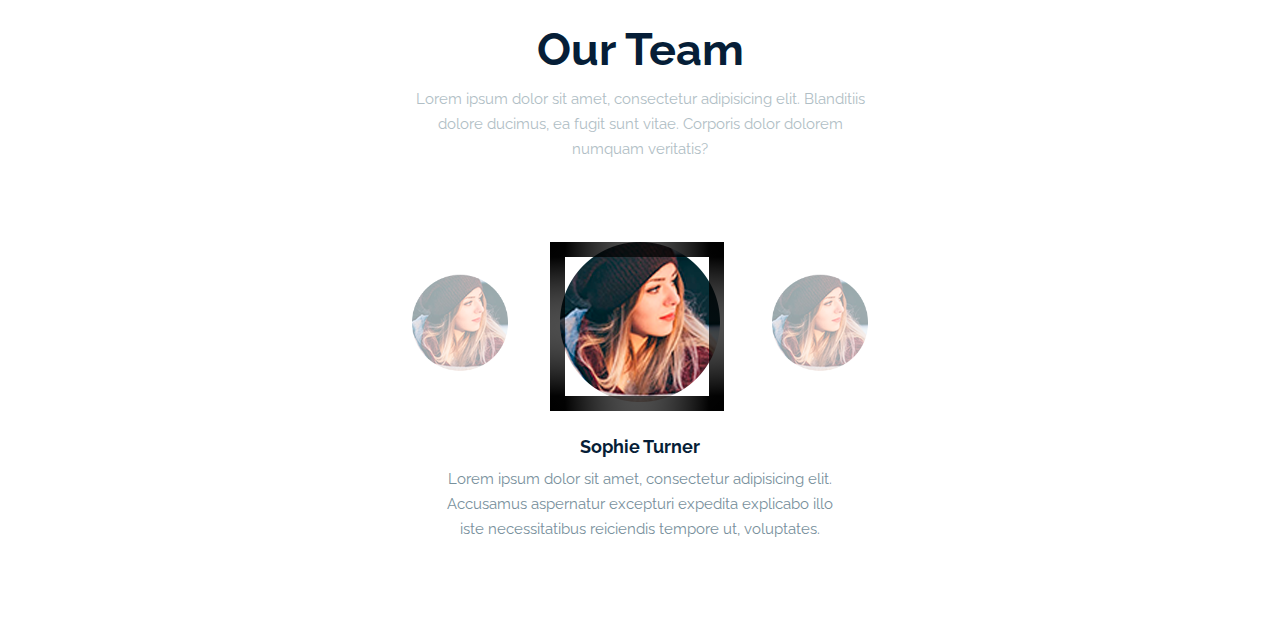
==== commit a489dd0e: "2" ====
--- a/final/index.html
+++ b/final/index.html
@@ -29,8 +29,7 @@
             </nav>
             <input type="button" value="sign up" class="signUpBtn font">
         </div>
-        <!-- <img src="img/bg.png" alt="background" class="background">
-  -->
+
         <div class="content">
             <div class="textBlock">
                 <h1 class="textBlock__title font">Lorem ipsun dolor sit amet</h1>
@@ -295,15 +294,15 @@
             </div>
 
             <div class="comments">
-                <div class="comment animated fadeInLeft wow">
+                <div class="comment  animated fadeInLeft wow">
                     <div class="comment__avatar">
                         <img src="img/avatar1.png">
                     </div>
                     <div class="comment__body">
-                        <p class="comment__author font">
+                        <p class="comment__author  commentAuthor font">
                             John Doe
                         </p>
-                        <p class="comment__text font">
+                        <p class="comment__text  commentText font">
                             Lorem ipsum dolor sit amet, consectetur adipisicing elit. Architecto assumenda cupiditate
                             deleniti dolorum error eum fuga hic illo, inventore iusto, minus numquam optio porro,
                             possimus soluta!
@@ -316,10 +315,10 @@
                         <img src="img/avatar2.png">
                     </div>
                     <div class="comment__body">
-                        <p class="comment__author font titleColor">
+                        <p class="comment__author commentAuthor titleColor font ">
                             Khalessi
                         </p>
-                        <p class="comment__text font">
+                        <p class="comment__text commentText font">
                             Lorem ipsum dolor sit amet, consectetur adipisicing elit. Accusantium culpa delectus dicta
                             dolor, dolorem est harum laboriosam molestiae possimus praesentium provident quia, quisquam
                             unde.
@@ -331,6 +330,30 @@
             </div>
 
 
+        </div>
+        <div class="block7">
+            <h3 class="block7__title title titleColor font">Our Team</h3>
+            <p class="block7__text text font">Lorem ipsum dolor sit amet, consectetur adipisicing elit. Blanditiis
+                dolore ducimus, ea fugit sunt vitae. Corporis dolor dolorem numquam veritatis?</p>
+            <div class="team">
+                <div class="avatars">
+                    <div class="avatars__avatar">
+                        <img src="img/avatar3.png">
+                    </div>
+                    <div class="avatars__avatar avatars__avatar-active">
+                        <img src="img/avatar3.png">
+                    </div>
+                    <div class="avatars__avatar">
+                        <img src="img/avatar3.png">
+                    </div>
+                </div>
+                <div class="team__author  commentAuthor titleColor font">Sophie Turner</div>
+                <div class="team__text  commentText font ">Lorem ipsum dolor sit amet, consectetur adipisicing elit. Accusamus aspernatur
+                    excepturi expedita explicabo illo iste necessitatibus reiciendis tempore ut, voluptates.
+                </div>
+
+            </div>
+            <div class="socialNetworks"></div>
         </div>
     </main>
 
--- a/final/css/style.css
+++ b/final/css/style.css
@@ -6,7 +6,7 @@
   background-image: url("../img/bg.png");
   position: relative;
   background-size: cover;
-  padding: 30px 4%; }
+  padding: 30px 60px; }
 
 .nav {
   text-align: center; }
@@ -134,7 +134,7 @@
 
 .block1 {
   text-align: center;
-  padding: 30px 33%; }
+  padding: 80px 60px; }
   .block1__text1 {
     font-size: 25px;
     color: #b0bec5;
@@ -143,7 +143,7 @@
     text-align: center;
     margin-top: 10px; }
   .block1__text2 {
-    padding-top: 10px; }
+    padding: 10px 33%; }
 
 .title {
   font-size: 45px;
@@ -155,7 +155,7 @@
   display: -webkit-box;
   display: -ms-flexbox;
   display: flex;
-  padding: 0 50px;
+  padding: 0 60px;
   margin-top: 30px; }
 
 .card {
@@ -229,7 +229,7 @@
   background-color: #ea80fc; }
 
 .block5 {
-  padding: 80px 4%; }
+  padding: 80px 60px; }
   .block5__text {
     margin: 0 30%;
     padding-bottom: 40px;
@@ -286,7 +286,7 @@
   display: -webkit-box;
   display: -ms-flexbox;
   display: flex;
-  padding: 80px 4%; }
+  padding: 80px 60px; }
   .block6 .btnGetStarted {
     margin: 50px 0 0 0; }
 
@@ -306,15 +306,39 @@
 .comments {
   width: 50%;
   margin-left: auto; }
+  .comments::before {
+    display: block;
+    content: "";
+    background-image: url("../img/keyboard_arrow_up.png");
+    width: 23px;
+    height: 14px;
+    margin-left: 55%;
+    -webkit-transform: translateY(-40px);
+            transform: translateY(-40px); }
+  .comments::after {
+    display: block;
+    content: "";
+    background-image: url("../img/keyboard_arrow_down.png");
+    width: 23px;
+    height: 14px;
+    margin-left: 55%;
+    -webkit-transform: translateY(40px);
+            transform: translateY(40px); }
+  .comments:hover:before {
+    cursor: pointer; }
+  .comments:hover:after {
+    cursor: pointer; }
 
 .comment {
   display: -webkit-box;
   display: -ms-flexbox;
   display: flex;
-  margin-bottom: 30px;
+  padding-bottom: 60px;
   -webkit-box-align: center;
       -ms-flex-align: center;
           align-items: center; }
+  .comment:last-child {
+    padding-bottom: 0px; }
   .comment__avatar {
     margin-right: 25px; }
   .comment__body {
@@ -323,14 +347,52 @@
     -webkit-box-shadow: 0px 5px 10px 0px rgba(0, 0, 0, 0.15);
             box-shadow: 0px 5px 10px 0px rgba(0, 0, 0, 0.15);
     padding: 25px 25px; }
-  .comment__text {
-    color: #78909c;
-    font-size: 15px;
-    line-height: 1.667; }
   .comment__author {
-    font-size: 18px;
-    font-weight: bold;
     margin-bottom: 10px; }
+
+.block7 {
+  padding: 80px 60px; }
+  .block7__text {
+    margin: 0 30%;
+    padding-bottom: 40px;
+    padding-top: 10px;
+    text-align: center; }
+  .block7 .avatars {
+    display: -webkit-box;
+    display: -ms-flexbox;
+    display: flex;
+    -webkit-box-pack: center;
+        -ms-flex-pack: center;
+            justify-content: center;
+    padding: 40px 0 30px 0; }
+    .block7 .avatars__avatar {
+      padding: 0 10px;
+      -webkit-transform: scale(0.6);
+              transform: scale(0.6);
+      opacity: 0.4; }
+      .block7 .avatars__avatar-active {
+        -webkit-transform: scale(1);
+                transform: scale(1);
+        opacity: 1; }
+        .block7 .avatars__avatar-active:after {
+          position: absolute;
+          display: block;
+          content: "";
+          border: 15px inset transparent;
+          border-radius: 50%;
+          -o-border-image: radial-gradient(transparent 0%, #000000 100%);
+             border-image: radial-gradient(transparent 0%, #000000 100%);
+          border-image-slice: 1;
+          width: 144px;
+          height: 139px;
+          left: 0;
+          top: 0; }
+  .block7 .team__author {
+    text-align: center;
+    padding-bottom: 10px; }
+  .block7 .team__text {
+    text-align: center;
+    margin: 0 33%; }
 
 .font {
   font-family: 'Raleway', sans-serif; }
@@ -343,6 +405,15 @@
 .titleColor {
   color: #061e37; }
 
+.commentAuthor {
+  font-size: 18px;
+  font-weight: bold; }
+
+.commentText {
+  color: #78909c;
+  font-size: 15px;
+  line-height: 1.667; }
+
 .wrapper {
   margin: 0 auto;
   overflow-x: hidden; }
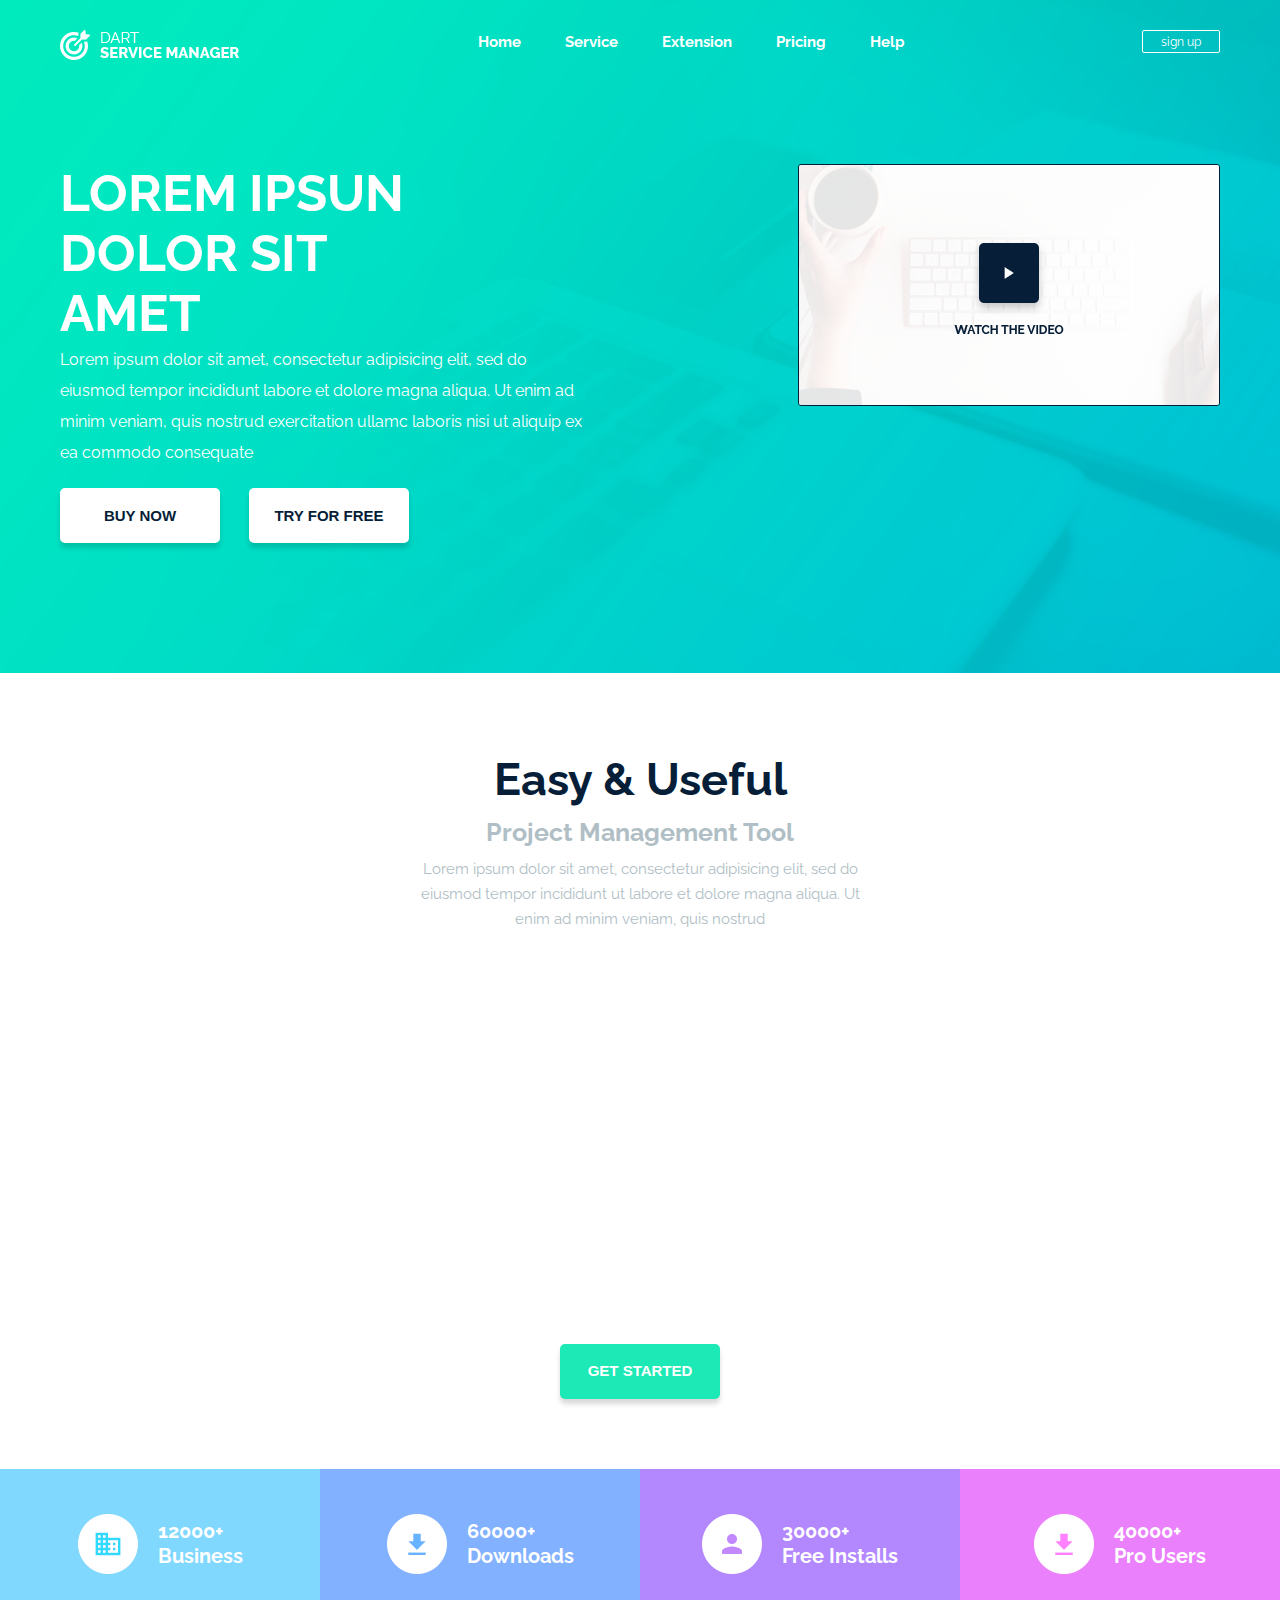
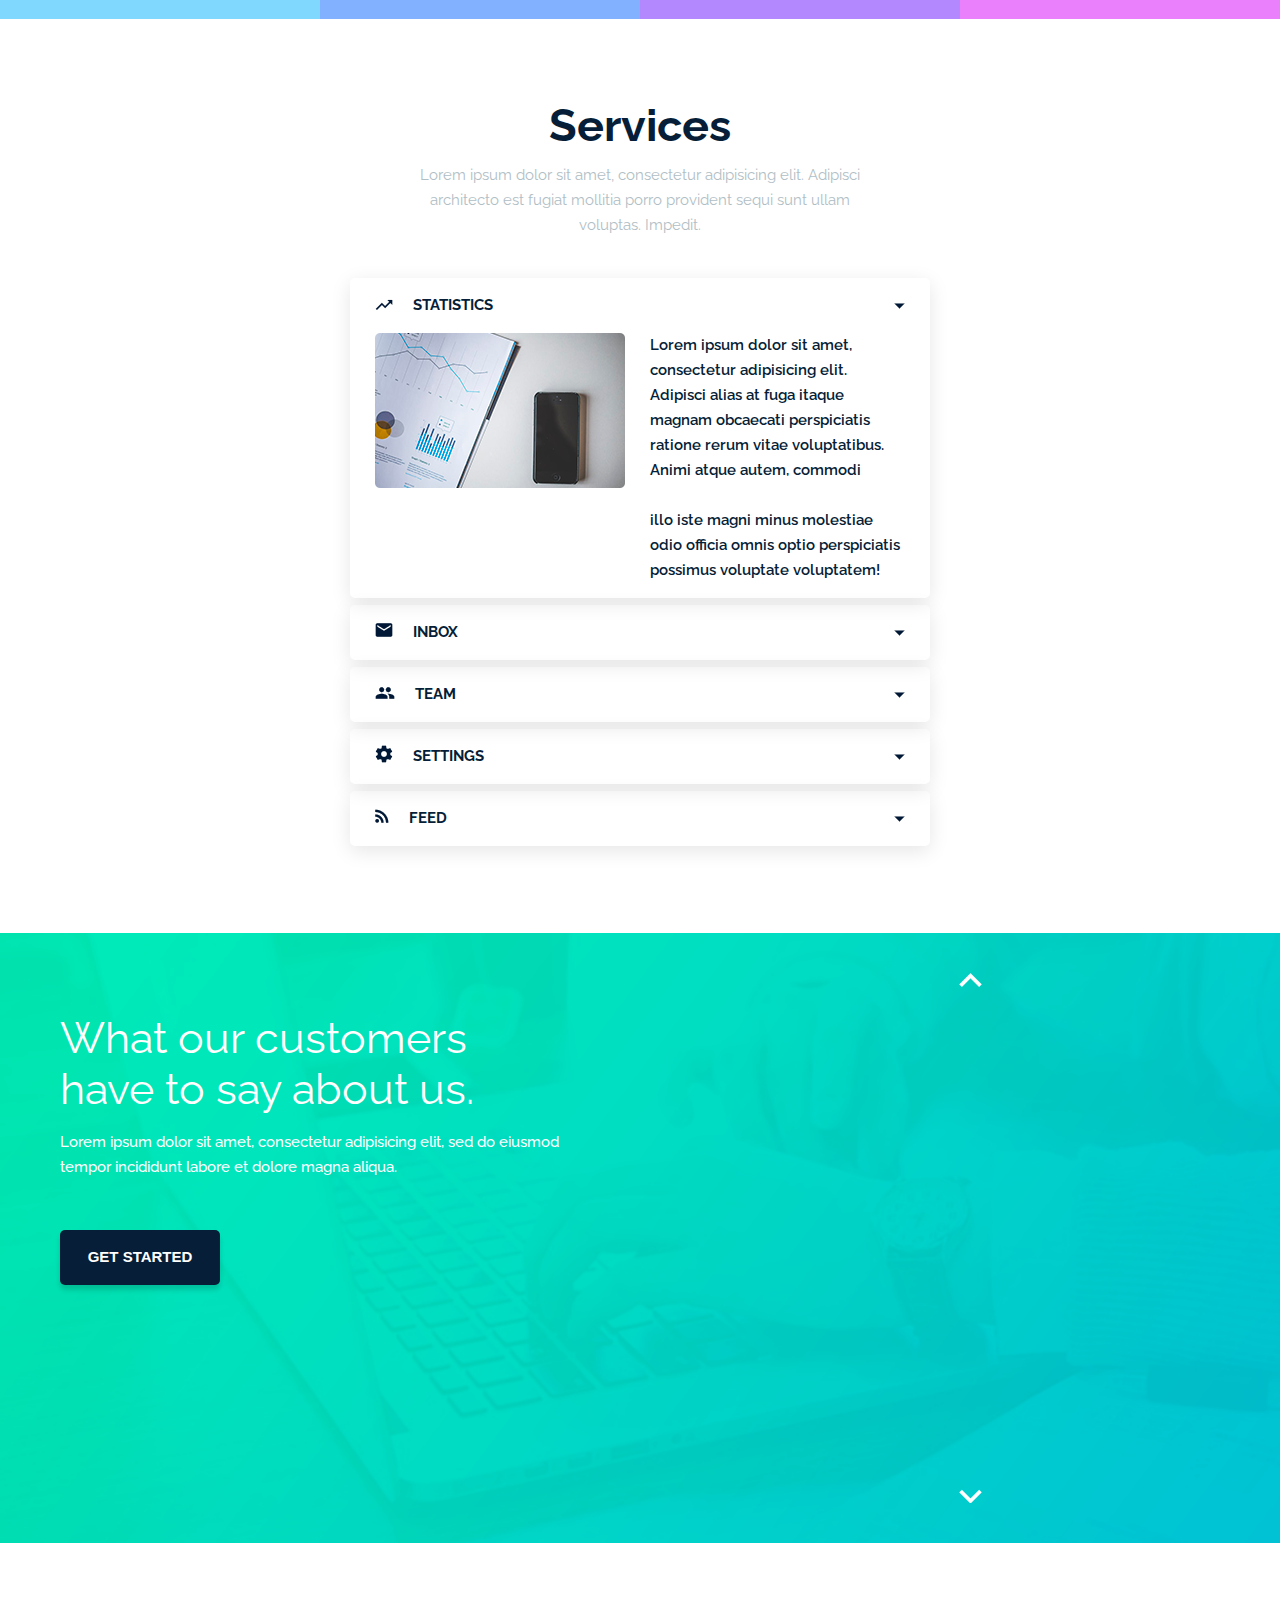
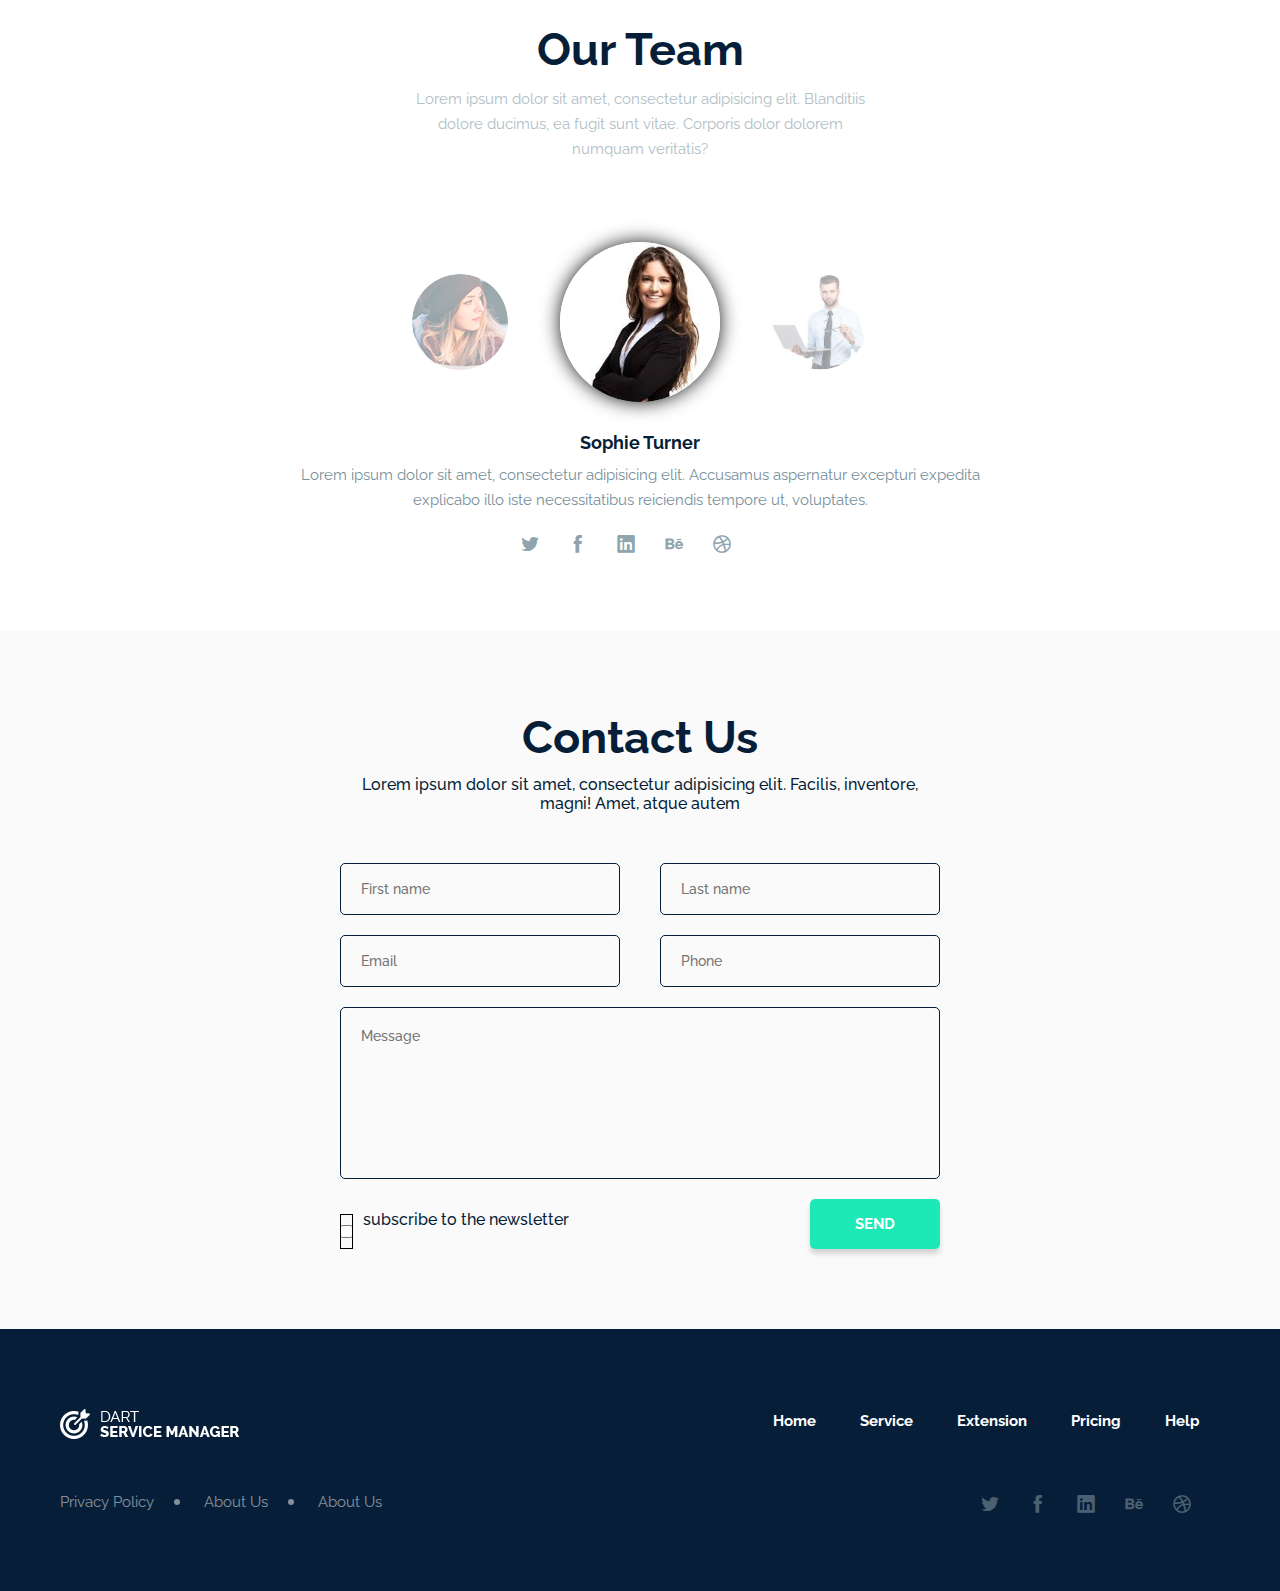
==== commit 8e94d863: "1" ====
--- a/final/index.html
+++ b/final/index.html
@@ -6,6 +6,7 @@
     <link rel="stylesheet" href="css/animate.css">
     <link href="https://fonts.googleapis.com/css?family=Raleway:100,100i,200,200i,300,300i,400,400i,500,500i,600,600i,700&display=swap"
           rel="stylesheet">
+    <link rel="stylesheet" href="css/icofont.min.css">
     <title>Title</title>
 </head>
 <body>
@@ -44,11 +45,15 @@
                 </div>
             </div>
 
-
-            <object class="videoPlayer">
-                <img src="img/videoplayer.png" alt="" class="videoPlayer__bgPlayer">
-
-            </object>
+<div class="videoWrap">
+            <video class="videoPlayer"  poster="img/videoplayer.png" width="420" height="240">
+                <!--<img src="img/videoplayer.png" alt="" class="videoPlayer__bgPlayer">-->
+                <source src="video/videoplayback.mp4">
+
+
+            </video>
+            <img class="playButton" src="img/playbutton.png" alt="">
+</div>
         </div>
     </header>
 
@@ -341,26 +346,120 @@
                         <img src="img/avatar3.png">
                     </div>
                     <div class="avatars__avatar avatars__avatar-active">
-                        <img src="img/avatar3.png">
+                        <img src="img/avatar4.jpg">
                     </div>
                     <div class="avatars__avatar">
-                        <img src="img/avatar3.png">
+                        <img src="img/avatar5.jpg">
                     </div>
                 </div>
                 <div class="team__author  commentAuthor titleColor font">Sophie Turner</div>
-                <div class="team__text  commentText font ">Lorem ipsum dolor sit amet, consectetur adipisicing elit. Accusamus aspernatur
+                <div class="team__text  commentText font ">Lorem ipsum dolor sit amet, consectetur adipisicing elit.
+                    Accusamus aspernatur
                     excepturi expedita explicabo illo iste necessitatibus reiciendis tempore ut, voluptates.
                 </div>
-
-            </div>
-            <div class="socialNetworks"></div>
+                <div class="socialLinks">
+                    <a href="#" class="socialLinks__link">
+                        <i class="icofont-twitter"></i>
+                    </a>
+
+                    <a href="#" class="socialLinks__link">
+                        <i class="icofont-facebook"></i>
+                    </a>
+
+                    <a href="#" class="socialLinks__link">
+                        <i class="icofont-linkedin"></i>
+                    </a>
+
+                    <a href="#" class="socialLinks__link">
+                        <i class="icofont-behance"></i>
+                    </a>
+
+                    <a href="#" class="socialLinks__link">
+                        <i class="icofont-dribbble"></i>
+                    </a>
+                </div>
+
+            </div>
+
+        </div>
+        <div class="block8">
+            <h3 class="block8__title title titleColor font">Contact Us</h3>
+            <p class="block8__text font">Lorem ipsum dolor sit amet, consectetur adipisicing elit. Facilis,
+                inventore, magni! Amet, atque autem</p>
+
+            <form action="" method="post" class="contactUs" name="contactUs">
+                <input type="text" name="firstName" placeholder="First name" class="contactUs__input font">
+                <input type="text" name="lastName" placeholder="Last name" class="contactUs__input font">
+                <input type="email" name="email" placeholder="Email" class="contactUs__input font">
+                <input type="tel" name="phone" placeholder="Phone" class="contactUs__input font">
+
+                <textarea class="contactUs__message font" placeholder="Message"></textarea>
+
+                <input type="checkbox" class="contactUs__checkbox" name="checkbox" id="checkbox">
+                <label for="checkbox" class="contactUs__checkboxLabel font">subscribe to the newsletter</label>
+                <input type="submit" name="send" value="SEND" class="contactUs__btnSend button-green button font">
+
+            </form>
+
         </div>
     </main>
+    <footer>
+        <div class="footerNavigation">
+            <div class="logo">
+                <a href="#">
+                    <img src="img/Logo.png" alt="" class="logo__image">
+                </a>
+
+            </div>
+            <nav class="nav">
+                <ul class="nav__mainMenu">
+                    <li class="nav__li font"><a class="nav__link" href="#">Home</a></li>
+                    <li class="nav__li font"><a class="nav__link" href="#">Service</a></li>
+                    <li class="nav__li font"><a class="nav__link" href="#">Extension</a></li>
+                    <li class="nav__li font"><a class="nav__link" href="#">Pricing</a></li>
+                    <li class="nav__li font"><a class="nav__link" href="#">Help</a></li>
+                </ul>
+            </nav>
+        </div>
+        <div class="footerContacts">
+            <div class="footerContacts__policy font">
+                <ul class="footerContacts__list" >
+                    <li class="footerContacts__item"><a href="#">Privacy Policy</a></li>
+                    <li class="footerContacts__item"><a href="#">About Us</a></li>
+                    <li class="footerContacts__item"><a href="#">About Us</a></li>
+                </ul>
+            </div>
+
+            <div class="socialLinks">
+                <a href="#" class="socialLinks__link">
+                    <i class="icofont-twitter"></i>
+                </a>
+
+                <a href="#" class="socialLinks__link">
+                    <i class="icofont-facebook"></i>
+                </a>
+
+                <a href="#" class="socialLinks__link">
+                    <i class="icofont-linkedin"></i>
+                </a>
+
+                <a href="#" class="socialLinks__link">
+                    <i class="icofont-behance"></i>
+                </a>
+
+                <a href="#" class="socialLinks__link">
+                    <i class="icofont-dribbble"></i>
+                </a>
+            </div>
+        </div>
+
+    </footer>
 
 
 </div>
 <script src="js/scriptList.js"></script>
 <script src="js/wow.min.js"></script>
+<script src="js/videoPlayer.js"></script>
 <script>
     new WOW(
         {
--- a/final/css/style.css
+++ b/final/css/style.css
@@ -1,3 +1,4 @@
+@charset "UTF-8";
 * {
   margin: 0;
   padding: 0; }
@@ -65,7 +66,7 @@
     color: white;
     line-height: 1.944;
     text-align: left;
-    font-weight: 100; }
+    font-weight: 400; }
 
 .button {
   font-size: 15px;
@@ -126,8 +127,25 @@
   width: 160px;
   height: 55px; }
 
+.videoWrap {
+  position: relative;
+  height: 100%; }
+  .videoWrap img {
+    position: absolute;
+    top: 50%;
+    left: 50%;
+    margin-right: -50%;
+    -webkit-transform: translate(-50%, -50%);
+            transform: translate(-50%, -50%); }
+    .videoWrap img:hover {
+      cursor: pointer; }
+
 .videoPlayer {
-  width: 40%; }
+  -o-object-fit: none;
+     object-fit: none;
+  border-radius: 3px;
+  border: solid 1px #061e37;
+  position: relative; }
   .videoPlayer__bgPlayer {
     width: 100%;
     height: auto; }
@@ -143,7 +161,7 @@
     text-align: center;
     margin-top: 10px; }
   .block1__text2 {
-    padding: 10px 33%; }
+    padding: 10px 30%; }
 
 .title {
   font-size: 45px;
@@ -182,7 +200,7 @@
   margin: 0 auto;
   width: 160px;
   height: 55px;
-  font-weight: 500;
+  font-weight: 600;
   color: white; }
 
 .block4 {
@@ -301,7 +319,8 @@
     font-size: 15px;
     color: white;
     line-height: 1.667;
-    margin: 15px 0; }
+    margin: 15px 0;
+    font-weight: 500; }
 
 .comments {
   width: 50%;
@@ -366,33 +385,108 @@
             justify-content: center;
     padding: 40px 0 30px 0; }
     .block7 .avatars__avatar {
-      padding: 0 10px;
+      margin: 0 10px;
       -webkit-transform: scale(0.6);
               transform: scale(0.6);
-      opacity: 0.4; }
+      opacity: 0.4;
+      width: 160px;
+      height: 160px; }
+      .block7 .avatars__avatar img {
+        width: 100%;
+        height: auto;
+        overflow: hidden;
+        border-radius: 160px; }
       .block7 .avatars__avatar-active {
         -webkit-transform: scale(1);
                 transform: scale(1);
-        opacity: 1; }
-        .block7 .avatars__avatar-active:after {
-          position: absolute;
-          display: block;
-          content: "";
-          border: 15px inset transparent;
-          border-radius: 50%;
-          -o-border-image: radial-gradient(transparent 0%, #000000 100%);
-             border-image: radial-gradient(transparent 0%, #000000 100%);
-          border-image-slice: 1;
-          width: 144px;
-          height: 139px;
-          left: 0;
-          top: 0; }
+        opacity: 1;
+        -webkit-box-shadow: 0px 0px 20px -1px black;
+                box-shadow: 0px 0px 20px -1px black;
+        border-radius: 50%; }
   .block7 .team__author {
     text-align: center;
     padding-bottom: 10px; }
   .block7 .team__text {
     text-align: center;
-    margin: 0 33%; }
+    margin: 0 20% 20px; }
+
+.socialLinks {
+  display: -webkit-box;
+  display: -ms-flexbox;
+  display: flex;
+  width: -webkit-max-content;
+  width: -moz-max-content;
+  width: max-content;
+  margin: 0 auto; }
+  .socialLinks__link {
+    text-decoration: none;
+    padding-right: 30px;
+    width: 18px;
+    height: 18px;
+    color: #90a4ae;
+    font-size: 20px;
+    font-weight: 400; }
+
+.block8 {
+  background-color: #fafafa;
+  padding: 80px 60px; }
+  .block8__text {
+    padding: 10px 25% 30px;
+    text-align: center;
+    color: #061e37;
+    font-weight: 500; }
+
+.contactUs {
+  display: -webkit-box;
+  display: -ms-flexbox;
+  display: flex;
+  max-width: 600px;
+  margin: 0 auto;
+  -ms-flex-wrap: wrap;
+      flex-wrap: wrap;
+  background-color: #fafafa; }
+  .contactUs__input {
+    background-color: #fafafa;
+    font-size: 14px;
+    font-weight: 500;
+    line-height: 30px;
+    height: 50px;
+    border-radius: 5px;
+    border: solid 1px #061e37;
+    padding-left: 20px;
+    margin-top: 20px;
+    min-width: 43%;
+    outline: none; }
+    .contactUs__input:nth-child(odd) {
+      margin-right: 40px; }
+    .contactUs__input:focus {
+      border: inset 1px #1de9b6;
+      /* Параметры рамки */ }
+  .contactUs__message {
+    width: 100%;
+    background-color: #fafafa;
+    padding: 20px;
+    font-size: 14px;
+    font-weight: 500;
+    height: 130px;
+    border-radius: 5px;
+    border: solid 1px #061e37;
+    margin: 20px 0;
+    resize: none; }
+  .contactUs__btnSend {
+    width: 130px;
+    height: 50px;
+    color: white;
+    margin-left: auto; }
+  .contactUs__checkbox {
+    -webkit-box-shadow: 0 0 0 1px black inset;
+            box-shadow: 0 0 0 1px black inset;
+    margin-top: 15px; }
+  .contactUs__checkboxLabel {
+    color: #061e37;
+    font-size: 16px;
+    font-weight: 500;
+    margin: 11px 10px 0px; }
 
 .font {
   font-family: 'Raleway', sans-serif; }
@@ -418,4 +512,47 @@
   margin: 0 auto;
   overflow-x: hidden; }
 
+footer {
+  background-color: #061e37;
+  padding: 80px 60px; }
+  footer .socialLinks {
+    margin: 0; }
+
+.footerNavigation {
+  display: -webkit-box;
+  display: -ms-flexbox;
+  display: flex;
+  -webkit-box-pack: justify;
+      -ms-flex-pack: justify;
+          justify-content: space-between;
+  padding-bottom: 50px; }
+  .footerNavigation .nav__link:hover {
+    color: white; }
+
+.footerContacts {
+  display: -webkit-box;
+  display: -ms-flexbox;
+  display: flex;
+  -webkit-box-pack: justify;
+      -ms-flex-pack: justify;
+          justify-content: space-between;
+  opacity: 0.5;
+  font-size: 15px;
+  font-weight: 400; }
+  .footerContacts__item {
+    display: inline-block; }
+    .footerContacts__item a {
+      text-decoration: none;
+      color: #ffffff; }
+    .footerContacts__item:after {
+      display: inline-block;
+      content: "";
+      width: 6px;
+      height: 6px;
+      background-color: #ffffff;
+      border-radius: 50%;
+      margin: 2px 20px; }
+    .footerContacts__item:last-child:after {
+      display: none; }
+
 /*# sourceMappingURL=style.css.map */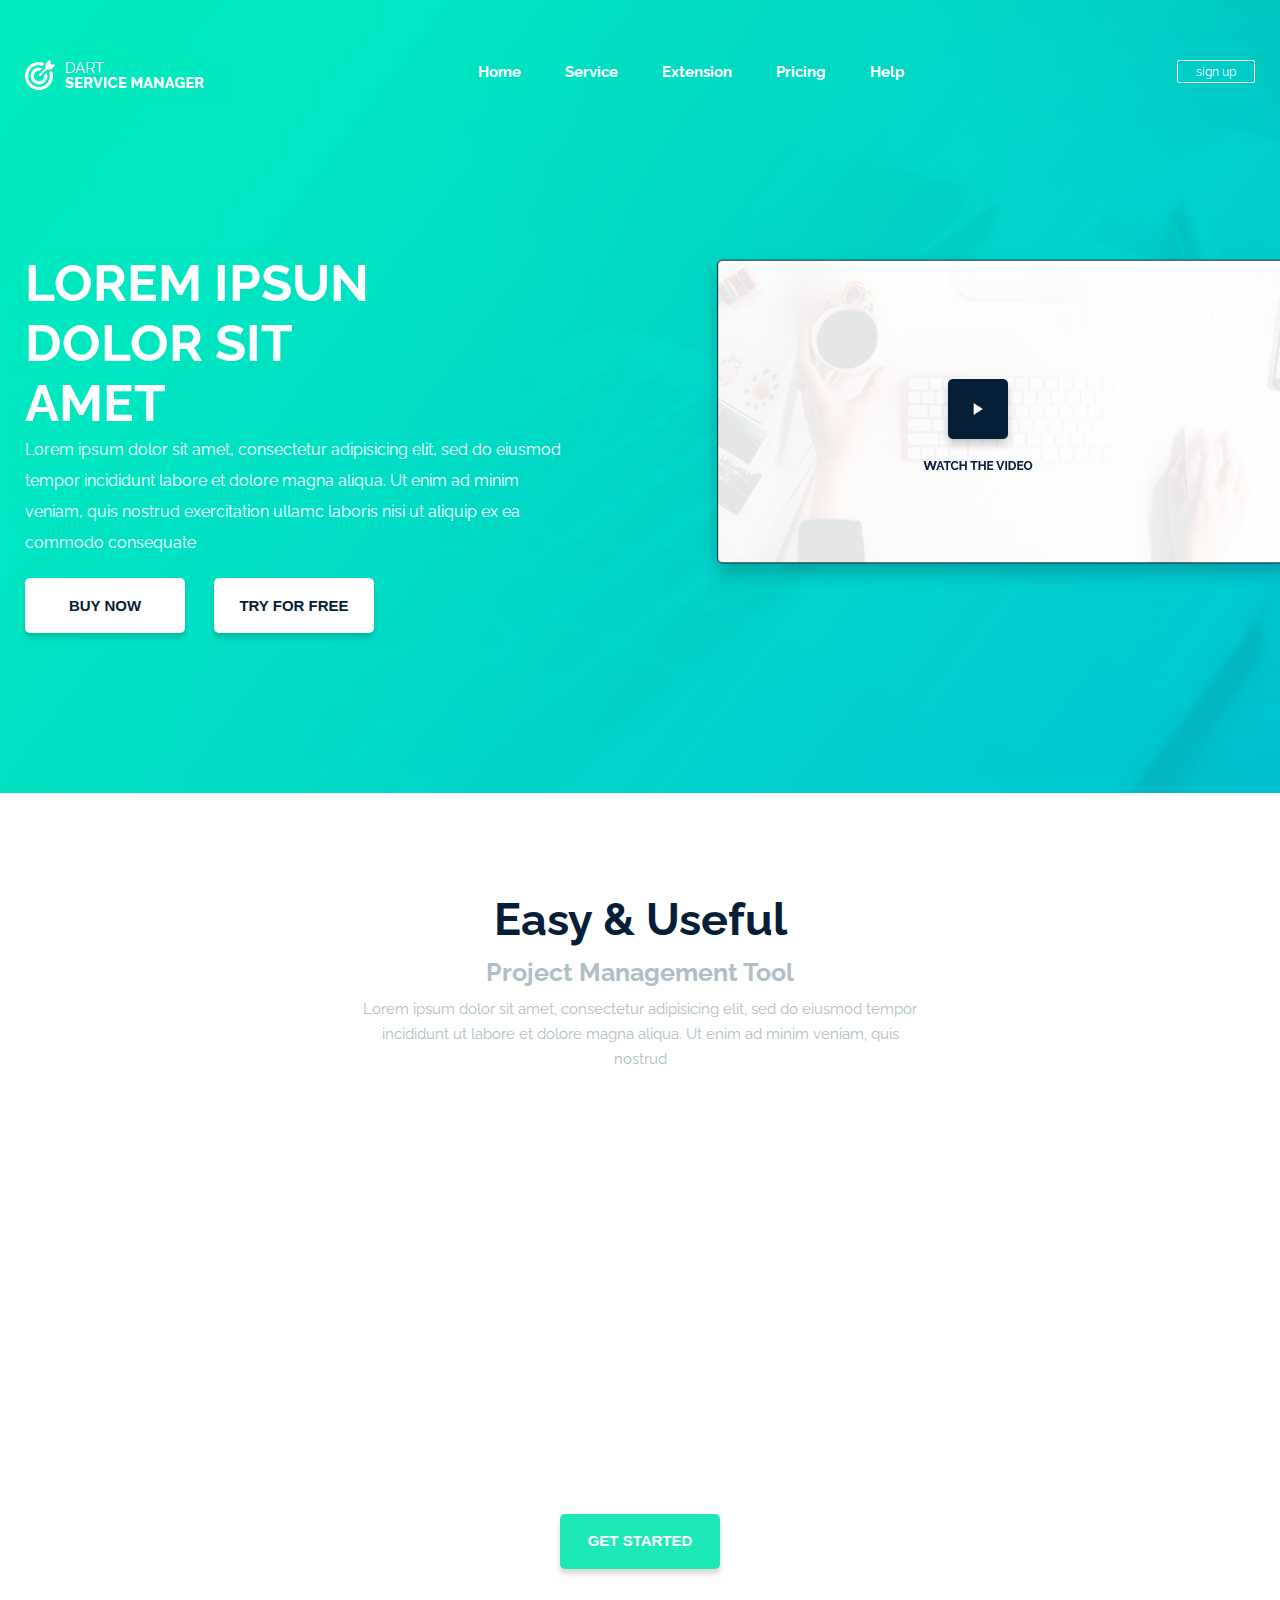
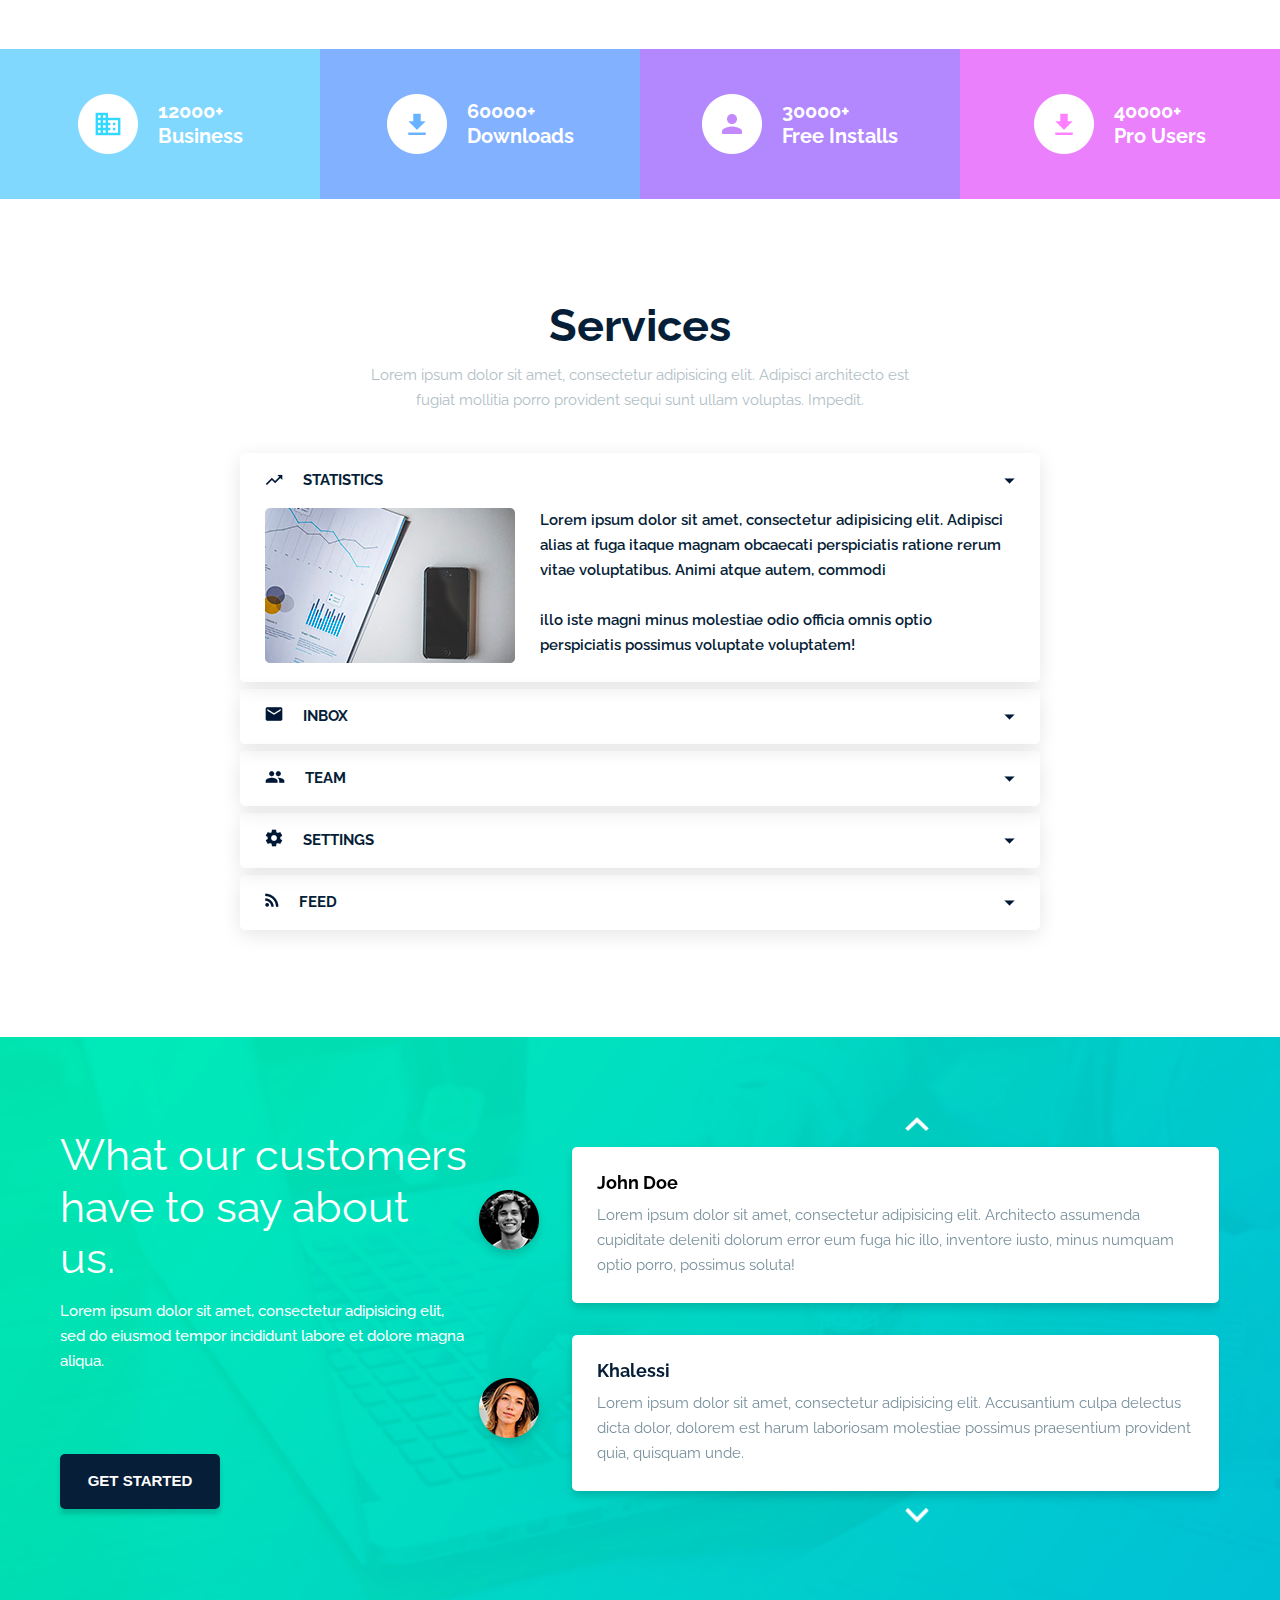
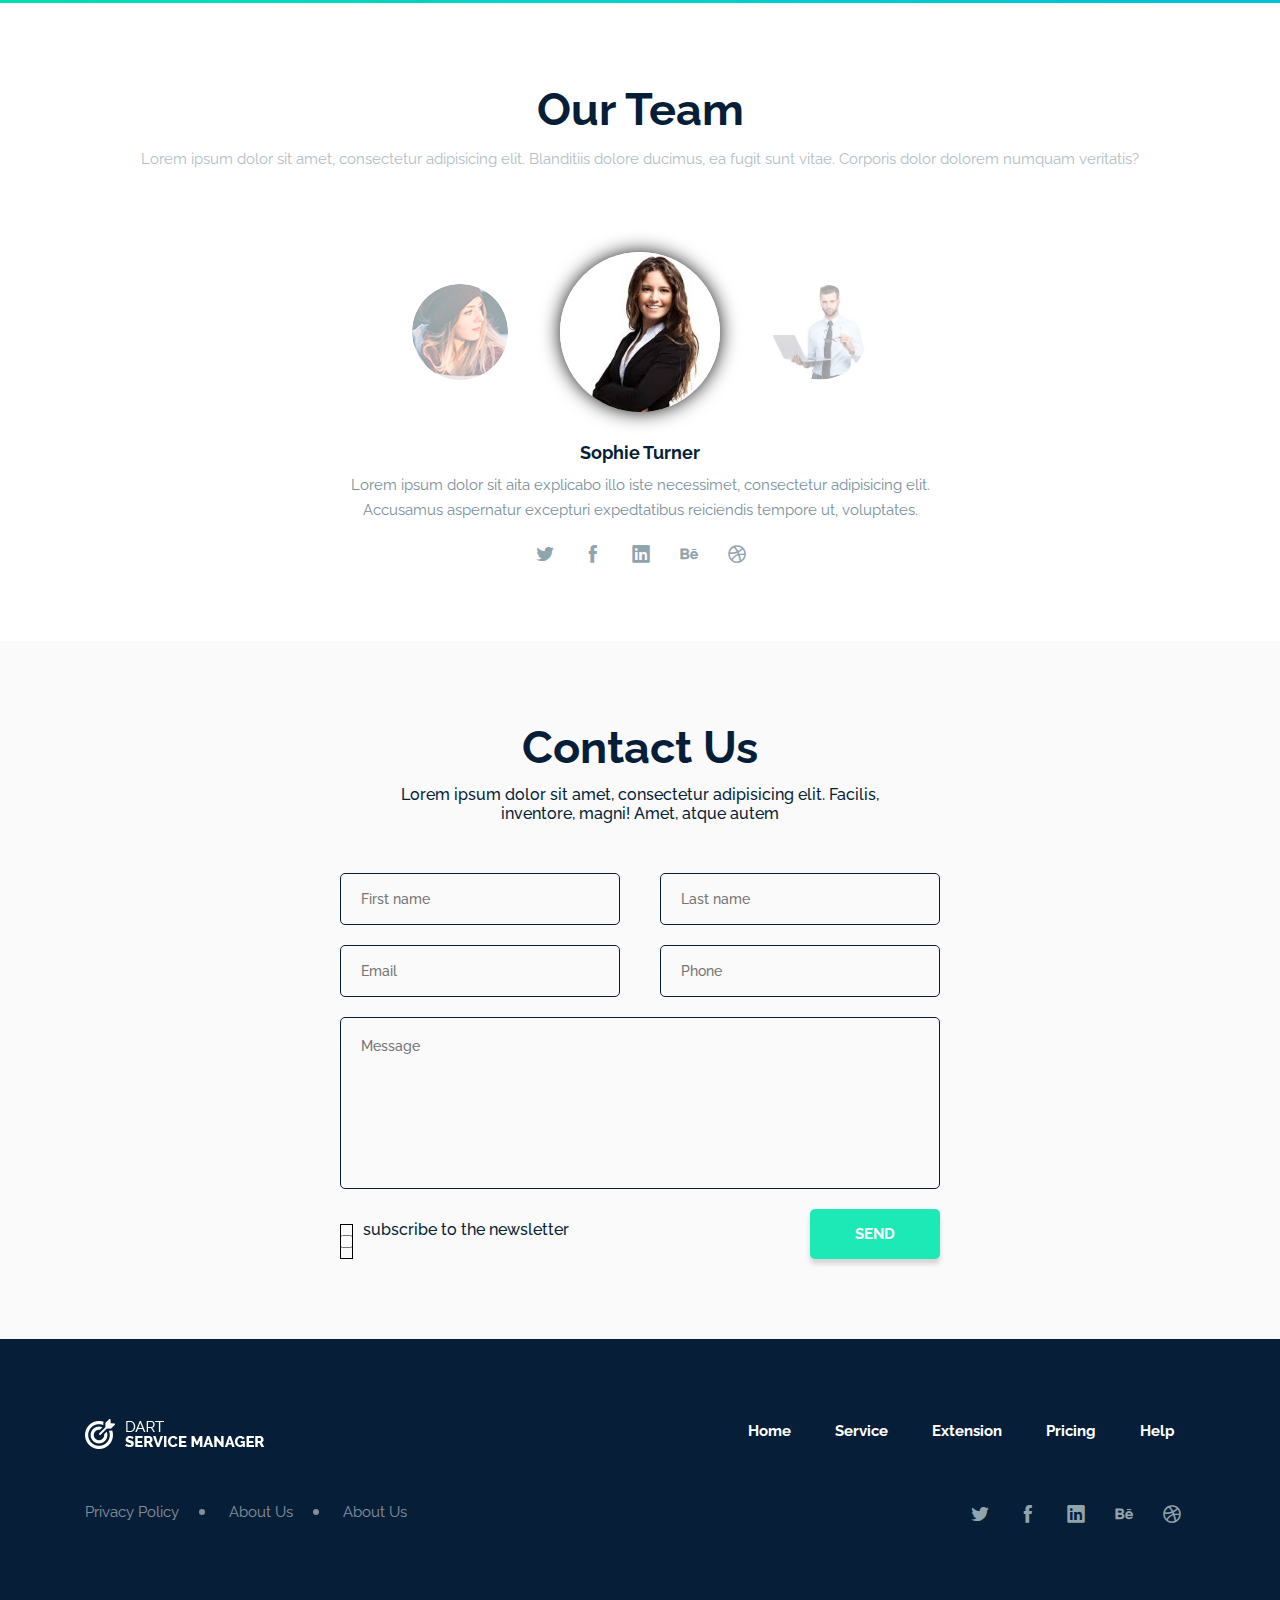
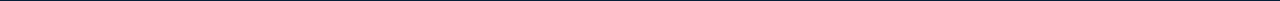
==== commit 20487643: "2" ====
--- a/final/index.html
+++ b/final/index.html
@@ -7,11 +7,13 @@
     <link href="https://fonts.googleapis.com/css?family=Raleway:100,100i,200,200i,300,300i,400,400i,500,500i,600,600i,700&display=swap"
           rel="stylesheet">
     <link rel="stylesheet" href="css/icofont.min.css">
+    <link rel="stylesheet" type="text/css" href="css/slick.css"/>
+    <link rel="stylesheet" type="text/css" href="css/slick-theme.css"/>
     <title>Title</title>
 </head>
 <body>
-<div class="wrapper">
-    <header>
+<header>
+    <div class="container">
         <div class="navigation">
             <div class="logo">
                 <a href="#">
@@ -32,9 +34,9 @@
         </div>
 
         <div class="content">
-            <div class="textBlock">
-                <h1 class="textBlock__title font">Lorem ipsun dolor sit amet</h1>
-                <p class="textBlock__text font">
+            <div class="headerTextBlock">
+                <h1 class="headerTextBlock__title font">Lorem ipsun dolor sit amet</h1>
+                <p class="headerTextBlock__text font">
                     Lorem ipsum dolor sit amet, consectetur adipisicing elit, sed do eiusmod tempor incididunt
                     labore et dolore magna aliqua. Ut enim ad minim veniam, quis nostrud exercitation ullamc
                     laboris nisi ut aliquip ex ea commodo consequate
@@ -45,114 +47,110 @@
                 </div>
             </div>
 
-<div class="videoWrap">
-            <video class="videoPlayer"  poster="img/videoplayer.png" width="420" height="240">
-                <!--<img src="img/videoplayer.png" alt="" class="videoPlayer__bgPlayer">-->
-                <source src="video/videoplayback.mp4">
-
-
-            </video>
-            <img class="playButton" src="img/playbutton.png" alt="">
-</div>
-        </div>
-    </header>
-
-    <main>
-        <div class="block1">
-            <div class="block1__textBlock">
-                <h3 class="block1__title title titleColor font">Easy & Useful</h3>
-                <h6 class="block1__text1 font">Project Management Tool</h6>
-                <p class="block1__text2 text font">Lorem ipsum dolor sit amet, consectetur adipisicing elit,
-                    sed do eiusmod tempor incididunt ut labore et dolore magna aliqua.
-                    Ut enim ad minim veniam, quis nostrud </p>
-            </div>
-        </div>
-
-
-        <div class="block2">
+            <div class="videoWrap">
+                <video class="videoPlayer" poster="img/videoplayer.png" width="600" height="auto">
+                    <source src="video/videoplayback.mp4">
+                </video>
+                <img class="playButton" src="img/playbutton.png" alt="">
+            </div>
+        </div>
+    </div>
+</header>
+
+<main>
+    <div class="container">
+        <div class="textBlock">
+            <h3 class="textBlock__title title titleColor font">Easy & Useful</h3>
+            <h6 class="textBlock__text1 font">Project Management Tool</h6>
+            <p class="textBlock__text2 text font">Lorem ipsum dolor sit amet, consectetur adipisicing elit,
+                sed do eiusmod tempor incididunt ut labore et dolore magna aliqua.
+                Ut enim ad minim veniam, quis nostrud </p>
+        </div>
+
+
+        <div class="blockCards">
             <div class="card animated fadeInRight wow">
                 <img class="card__img" src="img/card1.png" alt="">
                 <div class="card__title font">Title Goes Here</div>
-                <div class="card__text font">
-                    <p>
-                        Lorem ipsum dolor sit amet, consectetur adipisicing elit, sed do eiusmod tempor incididunt ut
-                        labore
-                        et dolore magna aliqua.
-                    </p>
-                </div>
+                <p class="card__text font">
+                    Lorem ipsum dolor sit amet, consectetur adipisicing elit, sed do eiusmod tempor incididunt
+                    ut
+                    labore
+                    et dolore magna aliqua.
+                </p>
+
             </div>
             <div class="card animated fadeInRight wow" data-wow-delay="0.2s">
                 <img class="card__img" src="img/card2.png" alt="">
                 <div class="card__title font">Title Goes Here</div>
-                <div class="card__text font">
-                    <p>
-                        Lorem ipsum dolor sit amet, consectetur adipisicing elit, sed do eiusmod tempor incididunt ut
-                        labore
-                        et dolore magna aliqua.
-                    </p>
-                </div>
+                <p class="card__text font">
+                    Lorem ipsum dolor sit amet, consectetur adipisicing elit, sed do eiusmod tempor incididunt
+                    ut
+                    labore
+                    et dolore magna aliqua.
+                </p>
             </div>
             <div class="card animated fadeInRight wow" data-wow-delay="0.4s">
                 <img class="card__img" src="img/card3.png" alt="">
                 <div class="card__title font">Title Goes Here</div>
-                <div class="card__text font">
-                    <p>
-                        Lorem ipsum dolor sit amet, consectetur adipisicing elit, sed do eiusmod tempor incididunt ut
-                        labore
-                        et dolore magna aliqua.
-                    </p>
-                </div>
-            </div>
-        </div>
-        <div class="block3">
+                <p class="card__text font">
+                    Lorem ipsum dolor sit amet, consectetur adipisicing elit, sed do eiusmod tempor incididunt
+                    ut
+                    labore
+                    et dolore magna aliqua.
+                </p>
+            </div>
+        </div>
+        <div class="blockButton">
             <input type="button" class="btnGetStarted button-green button" value="Get Started">
         </div>
-
-        <div class="block4">
-
-            <div class="rectangle rectangle1">
-                <div class="rectangle__content">
-
-                    <img class="rectangle__img" src="img/elipse1.png" alt="business">
-                    <p class="rectangle__text font">12000+<br>Business</p>
-
-                </div>
-            </div>
-            <div class="rectangle rectangle2">
-                <div class="rectangle__content">
-
-                    <img class="rectangle__img" src="img/elipse2.png" alt="downloads">
-                    <p class="rectangle__text font">60000+ <br>Downloads</p>
-
-                </div>
-            </div>
-            <div class="rectangle rectangle3">
-                <div class="rectangle__content">
-
-                    <img class="rectangle__img" src="img/elipse3.png" alt="free install">
-                    <p class="rectangle__text font">30000+ <br>Free Installs</p>
-
-                </div>
-            </div>
-            <div class="rectangle rectangle4">
-                <div class="rectangle__content">
-
-                    <img class="rectangle__img" src="img/elipse4.png" alt="pro user">
-                    <p class="rectangle__text font">40000+ <br> Pro Users</p>
-
-                </div>
-            </div>
-
-        </div>
-        <div class="block5">
-            <h3 class="block5__title title titleColor font">Services</h3>
-            <p class="block5__text text font">Lorem ipsum dolor sit amet, consectetur adipisicing elit. Adipisci
+    </div>
+
+    <div class="blockRectangles">
+
+        <div class="rectangle rectangle1">
+            <div class="rectangle__content">
+
+                <img class="rectangle__img" src="img/elipse1.png" alt="business">
+                <p class="rectangle__text font">12000+<br>Business</p>
+
+            </div>
+        </div>
+        <div class="rectangle rectangle2">
+            <div class="rectangle__content">
+
+                <img class="rectangle__img" src="img/elipse2.png" alt="downloads">
+                <p class="rectangle__text font">60000+ <br>Downloads</p>
+
+            </div>
+        </div>
+        <div class="rectangle rectangle3">
+            <div class="rectangle__content">
+
+                <img class="rectangle__img" src="img/elipse3.png" alt="free install">
+                <p class="rectangle__text font">30000+ <br>Free Installs</p>
+
+            </div>
+        </div>
+        <div class="rectangle rectangle4">
+            <div class="rectangle__content">
+
+                <img class="rectangle__img" src="img/elipse4.png" alt="pro user">
+                <p class="rectangle__text font">40000+ <br> Pro Users</p>
+
+            </div>
+        </div>
+
+    </div>
+    <div class="container">
+        <div class="blockServices">
+            <h3 class="blockServices__title title titleColor font">Services</h3>
+            <p class="blockServices__text text font">Lorem ipsum dolor sit amet, consectetur adipisicing elit. Adipisci
                 architecto est
                 fugiat mollitia porro provident sequi sunt ullam voluptas. Impedit.</p>
 
             <div class="dropDownList">
                 <div class="item item-active">
-
                     <div class="item__title ">
                         <div class="item__icon">
                             <img src="img/trending_up.png" alt="trending_up">
@@ -165,8 +163,89 @@
                         <div class="item__img">
                             <img src="img/listImg.png" alt="">
                         </div>
+
+                        <p class="item__text font text titleColor">Lorem ipsum dolor sit amet, consectetur adipisicing
+                            elit.
+                            Adipisci alias at fuga
+                            itaque magnam obcaecati perspiciatis ratione rerum vitae voluptatibus. Animi atque
+                            autem,
+                            commodi <br> <br> illo iste magni minus molestiae
+                            odio officia omnis optio perspiciatis possimus
+                            voluptate voluptatem!
+                        </p>
+
+
+                    </div>
+                </div>
+                <div class="item">
+
+                    <div class="item__title ">
+                        <div class="item__icon">
+                            <img src="img/mail.png" alt="mail">
+                        </div>
+                        <h6 class="item__textTitle text titleColor font">inbox</h6>
+                    </div>
+
+                    <div class="item__content animated fadeIn">
+
+                        <div class="item__img">
+                            <img src="img/listImg.png" alt="">
+                        </div>
+                        <p class="item__text font text titleColor">Lorem ipsum dolor sit amet, consectetur adipisicing
+                            elit.
+                            Adipisci alias at fuga
+                            itaque magnam obcaecati perspiciatis ratione rerum vitae voluptatibus. Animi atque
+                            autem,
+                            commodi <br> <br> illo iste magni minus molestiae
+                            odio officia omnis optio perspiciatis possimus
+                            voluptate voluptatem!
+                        </p>
+
+                    </div>
+                </div>
+                <div class="item">
+
+                    <div class="item__title ">
+                        <div class="item__icon">
+                            <img src="img/group.png" alt="people">
+                        </div>
+                        <h6 class="item__textTitle text titleColor font">team</h6>
+                    </div>
+
+                    <div class="item__content animated fadeIn">
+
+                        <div class="item__img">
+                            <img src="img/listImg.png" alt="">
+                        </div>
+                        <p class="item__text font text titleColor">Lorem ipsum dolor sit amet, consectetur adipisicing
+                            elit.
+                            Adipisci alias at fuga
+                            itaque magnam obcaecati perspiciatis ratione rerum vitae voluptatibus. Animi atque
+                            autem,
+                            commodi <br> <br> illo iste magni minus molestiae
+                            odio officia omnis optio perspiciatis possimus
+                            voluptate voluptatem!
+                        </p>
+
+                    </div>
+                </div>
+                <div class="item">
+
+                    <div class="item__title ">
+                        <div class="item__icon">
+                            <img src="img/settings.png" alt="settings">
+                        </div>
+                        <h6 class="item__textTitle text titleColor font">settings</h6>
+                    </div>
+
+                    <div class="item__content animated fadeIn">
+
+                        <div class="item__img">
+                            <img src="img/listImg.png" alt="">
+                        </div>
                         <div class="item__text">
-                            <p class="font text titleColor">Lorem ipsum dolor sit amet, consectetur adipisicing elit.
+                            <p class="font text titleColor">Lorem ipsum dolor sit amet, consectetur adipisicing
+                                elit.
                                 Adipisci alias at fuga
                                 itaque magnam obcaecati perspiciatis ratione rerum vitae voluptatibus. Animi atque
                                 autem,
@@ -179,11 +258,11 @@
                 </div>
                 <div class="item">
 
-                    <div class="item__title ">
+                    <div class="item__title">
                         <div class="item__icon">
-                            <img src="img/mail.png" alt="mail">
-                        </div>
-                        <h6 class="item__textTitle text titleColor font">inbox</h6>
+                            <img src="img/rss_feed.png" alt="rssFeed">
+                        </div>
+                        <h6 class="item__textTitle text titleColor font">feed</h6>
                     </div>
 
                     <div class="item__content animated fadeIn">
@@ -192,7 +271,8 @@
                             <img src="img/listImg.png" alt="">
                         </div>
                         <div class="item__text">
-                            <p class="font text titleColor">Lorem ipsum dolor sit amet, consectetur adipisicing elit.
+                            <p class="font text titleColor">Lorem ipsum dolor sit amet, consectetur adipisicing
+                                elit.
                                 Adipisci alias at fuga
                                 itaque magnam obcaecati perspiciatis ratione rerum vitae voluptatibus. Animi atque
                                 autem,
@@ -203,88 +283,12 @@
 
                     </div>
                 </div>
-                <div class="item">
-
-                    <div class="item__title ">
-                        <div class="item__icon">
-                            <img src="img/group.png" alt="people">
-                        </div>
-                        <h6 class="item__textTitle text titleColor font">team</h6>
-                    </div>
-
-                    <div class="item__content animated fadeIn">
-
-                        <div class="item__img">
-                            <img src="img/listImg.png" alt="">
-                        </div>
-                        <div class="item__text">
-                            <p class="font text titleColor">Lorem ipsum dolor sit amet, consectetur adipisicing elit.
-                                Adipisci alias at fuga
-                                itaque magnam obcaecati perspiciatis ratione rerum vitae voluptatibus. Animi atque
-                                autem,
-                                commodi <br> <br> illo iste magni minus molestiae
-                                odio officia omnis optio perspiciatis possimus
-                                voluptate voluptatem!</p>
-                        </div>
-
-                    </div>
-                </div>
-                <div class="item">
-
-                    <div class="item__title ">
-                        <div class="item__icon">
-                            <img src="img/settings.png" alt="settings">
-                        </div>
-                        <h6 class="item__textTitle text titleColor font">settings</h6>
-                    </div>
-
-                    <div class="item__content animated fadeIn">
-
-                        <div class="item__img">
-                            <img src="img/listImg.png" alt="">
-                        </div>
-                        <div class="item__text">
-                            <p class="font text titleColor">Lorem ipsum dolor sit amet, consectetur adipisicing elit.
-                                Adipisci alias at fuga
-                                itaque magnam obcaecati perspiciatis ratione rerum vitae voluptatibus. Animi atque
-                                autem,
-                                commodi <br> <br> illo iste magni minus molestiae
-                                odio officia omnis optio perspiciatis possimus
-                                voluptate voluptatem!</p>
-                        </div>
-
-                    </div>
-                </div>
-                <div class="item">
-
-                    <div class="item__title">
-                        <div class="item__icon">
-                            <img src="img/rss_feed.png" alt="rssFeed">
-                        </div>
-                        <h6 class="item__textTitle text titleColor font">feed</h6>
-                    </div>
-
-                    <div class="item__content animated fadeIn">
-
-                        <div class="item__img">
-                            <img src="img/listImg.png" alt="">
-                        </div>
-                        <div class="item__text">
-                            <p class="font text titleColor">Lorem ipsum dolor sit amet, consectetur adipisicing elit.
-                                Adipisci alias at fuga
-                                itaque magnam obcaecati perspiciatis ratione rerum vitae voluptatibus. Animi atque
-                                autem,
-                                commodi <br> <br> illo iste magni minus molestiae
-                                odio officia omnis optio perspiciatis possimus
-                                voluptate voluptatem!</p>
-                        </div>
-
-                    </div>
-                </div>
-
-            </div>
-        </div>
-        <div class="block6">
+
+            </div>
+        </div>
+    </div>
+    <div class="blockComments">
+        <div class="container">
             <div class="aboutComments">
 
                 <h1 class="aboutComments__title font">What our customers have to say about us.</h1>
@@ -298,8 +302,10 @@
                 </div>
             </div>
 
-            <div class="comments">
-                <div class="comment  animated fadeInLeft wow">
+
+            <div class="comments slider multiple-slide">
+
+                <div class="comment  ">
                     <div class="comment__avatar">
                         <img src="img/avatar1.png">
                     </div>
@@ -308,14 +314,15 @@
                             John Doe
                         </p>
                         <p class="comment__text  commentText font">
-                            Lorem ipsum dolor sit amet, consectetur adipisicing elit. Architecto assumenda cupiditate
+                            Lorem ipsum dolor sit amet, consectetur adipisicing elit. Architecto assumenda
+                            cupiditate
                             deleniti dolorum error eum fuga hic illo, inventore iusto, minus numquam optio porro,
                             possimus soluta!
                         </p>
                     </div>
                 </div>
 
-                <div class="comment  animated fadeInRight wow">
+                <div class="comment ">
                     <div class="comment__avatar">
                         <img src="img/avatar2.png">
                     </div>
@@ -324,86 +331,145 @@
                             Khalessi
                         </p>
                         <p class="comment__text commentText font">
-                            Lorem ipsum dolor sit amet, consectetur adipisicing elit. Accusantium culpa delectus dicta
-                            dolor, dolorem est harum laboriosam molestiae possimus praesentium provident quia, quisquam
+                            Lorem ipsum dolor sit amet, consectetur adipisicing elit. Accusantium culpa delectus
+                            dicta
+                            dolor, dolorem est harum laboriosam molestiae possimus praesentium provident quia,
+                            quisquam
                             unde.
                         </p>
                     </div>
                 </div>
 
-
-            </div>
-
-
-        </div>
-        <div class="block7">
-            <h3 class="block7__title title titleColor font">Our Team</h3>
-            <p class="block7__text text font">Lorem ipsum dolor sit amet, consectetur adipisicing elit. Blanditiis
-                dolore ducimus, ea fugit sunt vitae. Corporis dolor dolorem numquam veritatis?</p>
-            <div class="team">
-                <div class="avatars">
-                    <div class="avatars__avatar">
-                        <img src="img/avatar3.png">
-                    </div>
-                    <div class="avatars__avatar avatars__avatar-active">
-                        <img src="img/avatar4.jpg">
-                    </div>
-                    <div class="avatars__avatar">
-                        <img src="img/avatar5.jpg">
-                    </div>
-                </div>
-                <div class="team__author  commentAuthor titleColor font">Sophie Turner</div>
-                <div class="team__text  commentText font ">Lorem ipsum dolor sit amet, consectetur adipisicing elit.
+                <div class="comment ">
+                    <div class="comment__avatar">
+                        <img src="img/avatar1.png">
+                    </div>
+                    <div class="comment__body">
+                        <p class="comment__author  commentAuthor font">
+                            John Doe
+                        </p>
+                        <p class="comment__text  commentText font">
+                            Lorem ipsum dolor sit amet, consectetur adipisicing elit. Architecto assumenda
+                            cupiditate
+                            deleniti dolorum error eum fuga hic illo, inventore iusto, minus numquam optio porro,
+                            possimus soluta!
+                        </p>
+                    </div>
+                </div>
+
+                <div class="comment  ">
+                    <div class="comment__avatar">
+                        <img src="img/avatar2.png">
+                    </div>
+                    <div class="comment__body">
+                        <p class="comment__author commentAuthor titleColor font ">
+                            Khalessi
+                        </p>
+                        <p class="comment__text commentText font">
+                            Lorem ipsum dolor sit amet, consectetur adipisicing elit. Accusantium culpa delectus
+                            dicta
+                            dolor, dolorem est harum laboriosam molestiae possimus praesentium provident quia,
+                            quisquam
+                            unde.
+                        </p>
+                    </div>
+                </div>
+
+            </div>
+
+        </div>
+    </div>
+
+
+    <div class="blockOurTeam">
+        <h3 class="blockOurTeam__title title titleColor font">Our Team</h3>
+        <p class="blockOurTeam__text text font">Lorem ipsum dolor sit amet, consectetur adipisicing elit. Blanditiis
+            dolore ducimus, ea fugit sunt vitae. Corporis dolor dolorem numquam veritatis?</p>
+        <div class="team">
+            <div class="avatars">
+                <div class="teamMember">
+                    <img class="teamMember__img" src="img/avatar3.png">
+                </div>
+                <div class="teamMember teamMember-active">
+                    <img class="teamMember__img" src="img/avatar4.jpg">
+                </div>
+                <div class="teamMember">
+                    <img class="teamMember__img" src="img/avatar5.jpg">
+                </div>
+            </div>
+
+            <div class="memberInfo">
+                <div class="memberInfo__author  commentAuthor titleColor font">Bebe Rexha</div>
+                <div class="memberInfo__text  commentText font ">Lorem ipsum dolori llo iste necessitatibus reiciendis
+                    sit amet, consectetur adipisicing elit.
                     Accusamus aspernatur
-                    excepturi expedita explicabo illo iste necessitatibus reiciendis tempore ut, voluptates.
-                </div>
-                <div class="socialLinks">
-                    <a href="#" class="socialLinks__link">
-                        <i class="icofont-twitter"></i>
-                    </a>
-
-                    <a href="#" class="socialLinks__link">
-                        <i class="icofont-facebook"></i>
-                    </a>
-
-                    <a href="#" class="socialLinks__link">
-                        <i class="icofont-linkedin"></i>
-                    </a>
-
-                    <a href="#" class="socialLinks__link">
-                        <i class="icofont-behance"></i>
-                    </a>
-
-                    <a href="#" class="socialLinks__link">
-                        <i class="icofont-dribbble"></i>
-                    </a>
-                </div>
-
-            </div>
-
-        </div>
-        <div class="block8">
-            <h3 class="block8__title title titleColor font">Contact Us</h3>
-            <p class="block8__text font">Lorem ipsum dolor sit amet, consectetur adipisicing elit. Facilis,
-                inventore, magni! Amet, atque autem</p>
-
-            <form action="" method="post" class="contactUs" name="contactUs">
-                <input type="text" name="firstName" placeholder="First name" class="contactUs__input font">
-                <input type="text" name="lastName" placeholder="Last name" class="contactUs__input font">
-                <input type="email" name="email" placeholder="Email" class="contactUs__input font">
-                <input type="tel" name="phone" placeholder="Phone" class="contactUs__input font">
-
-                <textarea class="contactUs__message font" placeholder="Message"></textarea>
-
-                <input type="checkbox" class="contactUs__checkbox" name="checkbox" id="checkbox">
-                <label for="checkbox" class="contactUs__checkboxLabel font">subscribe to the newsletter</label>
-                <input type="submit" name="send" value="SEND" class="contactUs__btnSend button-green button font">
-
-            </form>
-
-        </div>
-    </main>
-    <footer>
+                    excepturi expedita explicabo tempore ut, voluptates.
+                </div>
+            </div>
+            <div class="memberInfo memberInfo-active">
+                <div class="memberInfo__author  commentAuthor titleColor font">Sophie Turner</div>
+                <div class="memberInfo__text  commentText font ">Lorem ipsum dolor sit aita explicabo illo iste
+                    necessimet, consectetur adipisicing elit.
+                    Accusamus aspernatur
+                    excepturi expedtatibus reiciendis tempore ut, voluptates.
+                </div>
+            </div>
+            <div class="memberInfo">
+                <div class="memberInfo__author  commentAuthor titleColor font">Martin Garrix</div>
+                <div class="memberInfo__text  commentText font ">Lo
+                    excepturi expedita explicabo illo iste nrem ipsum dolor sit amet, consectetur adipisicing elit.
+                    Accusamus aspernaturecessitatibus reiciendis tempore ut, voluptates.
+                </div>
+            </div>
+            <div class="socialLinks">
+                <a href="#" class="socialLinks__link">
+                    <i class="icofont-twitter"></i>
+                </a>
+
+                <a href="#" class="socialLinks__link">
+                    <i class="icofont-facebook"></i>
+                </a>
+
+                <a href="#" class="socialLinks__link">
+                    <i class="icofont-linkedin"></i>
+                </a>
+
+                <a href="#" class="socialLinks__link">
+                    <i class="icofont-behance"></i>
+                </a>
+
+                <a href="#" class="socialLinks__link">
+                    <i class="icofont-dribbble"></i>
+                </a>
+            </div>
+
+        </div>
+    </div>
+
+    <div class="blockContactUs">
+
+        <h3 class="blockContactUs__title title titleColor font">Contact Us</h3>
+        <p class="blockContactUs__text font">Lorem ipsum dolor sit amet, consectetur adipisicing elit. Facilis,
+            inventore, magni! Amet, atque autem</p>
+
+        <form action="" method="post" class="contactUs" name="contactUs">
+            <input type="text" name="firstName" placeholder="First name" class="contactUs__input font">
+            <input type="text" name="lastName" placeholder="Last name" class="contactUs__input font">
+            <input type="email" name="email" placeholder="Email" class="contactUs__input font">
+            <input type="tel" name="phone" placeholder="Phone" class="contactUs__input font">
+
+            <textarea class="contactUs__message font" placeholder="Message"></textarea>
+
+            <input type="checkbox" class="contactUs__checkbox" name="checkbox" id="checkbox">
+            <label for="checkbox" class="contactUs__checkboxLabel font">subscribe to the newsletter</label>
+            <input type="submit" name="send" value="SEND" class="contactUs__btnSend button-green button font">
+
+        </form>
+
+    </div>
+</main>
+<footer>
+    <div class="container">
         <div class="footerNavigation">
             <div class="logo">
                 <a href="#">
@@ -422,11 +488,11 @@
             </nav>
         </div>
         <div class="footerContacts">
-            <div class="footerContacts__policy font">
-                <ul class="footerContacts__list" >
-                    <li class="footerContacts__item"><a href="#">Privacy Policy</a></li>
-                    <li class="footerContacts__item"><a href="#">About Us</a></li>
-                    <li class="footerContacts__item"><a href="#">About Us</a></li>
+            <div class="policy font">
+                <ul class="contacts">
+                    <li class="contacts__item"><a href="#">Privacy Policy</a></li>
+                    <li class="contacts__item"><a href="#">About Us</a></li>
+                    <li class="contacts__item"><a href="#">About Us</a></li>
                 </ul>
             </div>
 
@@ -452,22 +518,36 @@
                 </a>
             </div>
         </div>
-
-    </footer>
-
-
-</div>
+    </div>
+
+</footer>
+
+
 <script src="js/scriptList.js"></script>
 <script src="js/wow.min.js"></script>
 <script src="js/videoPlayer.js"></script>
+<script src="js/ourTeam.js"></script>
+<script src="js/jquery-3.4.1.js"></script>
+<script src="js/slick.min.js"></script>
+
+
 <script>
     new WOW(
         {
-            offset: 200,          // расстояние в пикселях от нижнего края браузера до верхней границы элемента,
+            //offset: 200,          // расстояние в пикселях от нижнего края браузера до верхней границы элемента,
             // необходимое для начала анимации (по умолчанию, 0)
             scrollContainer: 'wrapper'
         }
     ).init();
+    $('.multiple-slide').slick({
+        vertical: true,
+        verticalSwiping: true,
+        slidesToShow: 2,
+        prevArrow: '<img src="img/keyboard_arrow_up.png" class="prev" alt="1">',
+        nextArrow: "<img src='img/keyboard_arrow_down.png' class='next' alt='2'>",
+    });
+
+
 </script>
 </body>
 </html>--- a/final/css/style.css
+++ b/final/css/style.css
@@ -6,8 +6,7 @@
 header {
   background-image: url("../img/bg.png");
   position: relative;
-  background-size: cover;
-  padding: 30px 60px; }
+  background-size: cover; }
 
 .nav {
   text-align: center; }
@@ -41,7 +40,8 @@
   display: flex;
   -webkit-box-pack: justify;
       -ms-flex-pack: justify;
-          justify-content: space-between; }
+          justify-content: space-between;
+  padding-top: 60px; }
 
 .content {
   display: -webkit-box;
@@ -50,18 +50,21 @@
   -webkit-box-pack: justify;
       -ms-flex-pack: justify;
           justify-content: space-between;
-  padding: 100px 0; }
-
-.textBlock {
-  width: 45%; }
-  .textBlock__title {
+  padding: 160px 0; }
+
+.headerTextBlock {
+  width: 45%;
+  -webkit-box-pack: justify;
+      -ms-flex-pack: justify;
+          justify-content: space-between; }
+  .headerTextBlock__title {
     font-size: 38pt;
     color: white;
     text-transform: uppercase;
     line-height: 1.182;
     text-align: left;
     margin-right: 25%; }
-  .textBlock__text {
+  .headerTextBlock__text {
     font-size: 12pt;
     color: white;
     line-height: 1.944;
@@ -129,7 +132,11 @@
 
 .videoWrap {
   position: relative;
-  height: 100%; }
+  height: 100%;
+  width: 45%;
+  max-width: -webkit-max-content;
+  max-width: -moz-max-content;
+  max-width: max-content; }
   .videoWrap img {
     position: absolute;
     top: 50%;
@@ -140,28 +147,24 @@
     .videoWrap img:hover {
       cursor: pointer; }
 
-.videoPlayer {
-  -o-object-fit: none;
-     object-fit: none;
-  border-radius: 3px;
-  border: solid 1px #061e37;
-  position: relative; }
-  .videoPlayer__bgPlayer {
-    width: 100%;
-    height: auto; }
-
-.block1 {
+.videoPlayer__bgPlayer {
+  width: 100%;
+  height: auto; }
+
+.textBlock {
   text-align: center;
-  padding: 80px 60px; }
-  .block1__text1 {
+  padding: 100px 0; }
+  .textBlock__text1 {
     font-size: 25px;
     color: #b0bec5;
     font-weight: bold;
     line-height: 1.2;
     text-align: center;
     margin-top: 10px; }
-  .block1__text2 {
-    padding: 10px 30%; }
+  .textBlock__text2 {
+    padding: 10px 0;
+    max-width: 560px;
+    margin: 0 auto; }
 
 .title {
   font-size: 45px;
@@ -169,16 +172,19 @@
   line-height: 1.2;
   text-align: center; }
 
-.block2 {
-  display: -webkit-box;
-  display: -ms-flexbox;
-  display: flex;
-  padding: 0 60px;
-  margin-top: 30px; }
+.blockCards {
+  display: -webkit-box;
+  display: -ms-flexbox;
+  display: flex;
+  margin-top: 30px;
+  -webkit-box-pack: justify;
+      -ms-flex-pack: justify;
+          justify-content: space-between; }
 
 .card {
   text-align: center;
-  overflow: hidden; }
+  overflow: hidden;
+  max-width: 350px; }
   .card__title {
     font-size: 20px;
     font-weight: bold;
@@ -188,22 +194,23 @@
     font-size: 15px;
     color: #78909c;
     line-height: 1.5;
-    padding: 15px 10%; }
+    padding: 15px 0; }
   .card__img {
     height: 80px; }
 
-.block3 {
-  margin: 70px 0px; }
+.blockButton {
+  width: -webkit-max-content;
+  width: -moz-max-content;
+  width: max-content;
+  margin: 80px auto; }
 
 .btnGetStarted {
-  display: block;
-  margin: 0 auto;
   width: 160px;
   height: 55px;
   font-weight: 600;
   color: white; }
 
-.block4 {
+.blockRectangles {
   display: -webkit-box;
   display: -ms-flexbox;
   display: flex;
@@ -246,17 +253,18 @@
 .rectangle4 {
   background-color: #ea80fc; }
 
-.block5 {
-  padding: 80px 60px; }
-  .block5__text {
-    margin: 0 30%;
+.blockServices {
+  padding: 100px 0; }
+  .blockServices__text {
+    max-width: 555px;
     padding-bottom: 40px;
     padding-top: 10px;
-    text-align: center; }
+    text-align: center;
+    margin: 0 auto; }
 
 .dropDownList {
   margin: 0 auto;
-  max-width: 50%; }
+  max-width: 800px; }
 
 .item {
   border-radius: 5px;
@@ -298,18 +306,21 @@
   .item__title:hover {
     cursor: pointer; }
 
-.block6 {
+.blockComments {
   background-image: url("../img/bg1.png");
   background-size: cover;
-  display: -webkit-box;
-  display: -ms-flexbox;
-  display: flex;
   padding: 80px 60px; }
-  .block6 .btnGetStarted {
-    margin: 50px 0 0 0; }
+  .blockComments .container {
+    display: -webkit-box;
+    display: -ms-flexbox;
+    display: flex;
+    padding: 0;
+    margin: 0 auto; }
 
 .aboutComments {
-  max-width: 505px; }
+  max-width: 505px;
+  -ms-flex-item-align: center;
+      align-self: center; }
   .aboutComments__title {
     font-size: 32pt;
     color: white;
@@ -319,45 +330,44 @@
     font-size: 15px;
     color: white;
     line-height: 1.667;
-    margin: 15px 0;
+    margin: 15px 0 80px 0;
     font-weight: 500; }
 
 .comments {
-  width: 50%;
+  max-width: 750px;
   margin-left: auto; }
-  .comments::before {
-    display: block;
-    content: "";
-    background-image: url("../img/keyboard_arrow_up.png");
-    width: 23px;
-    height: 14px;
-    margin-left: 55%;
-    -webkit-transform: translateY(-40px);
-            transform: translateY(-40px); }
-  .comments::after {
-    display: block;
-    content: "";
-    background-image: url("../img/keyboard_arrow_down.png");
-    width: 23px;
-    height: 14px;
-    margin-left: 55%;
-    -webkit-transform: translateY(40px);
-            transform: translateY(40px); }
   .comments:hover:before {
     cursor: pointer; }
   .comments:hover:after {
     cursor: pointer; }
 
+.slick-prev,
+.slick-next {
+  -webkit-transform: translate(-50%, 0) rotate(90deg);
+  transform: translate(-50%, 0) rotate(90deg);
+  left: 50%; }
+
+.slick-prev {
+  top: -10px; }
+
+.slick-next {
+  top: auto;
+  bottom: -20px; }
+
+.slick-vertical .slick-arrow {
+  width: 24px;
+  display: block;
+  margin-left: 58%;
+  cursor: pointer; }
+
 .comment {
-  display: -webkit-box;
-  display: -ms-flexbox;
-  display: flex;
-  padding-bottom: 60px;
+  margin: 15px 0;
+  display: -webkit-box;
+  display: -ms-flexbox;
+  display: flex;
   -webkit-box-align: center;
       -ms-flex-align: center;
           align-items: center; }
-  .comment:last-child {
-    padding-bottom: 0px; }
   .comment__avatar {
     margin-right: 25px; }
   .comment__body {
@@ -368,15 +378,17 @@
     padding: 25px 25px; }
   .comment__author {
     margin-bottom: 10px; }
-
-.block7 {
+  .comment:last-child {
+    padding-bottom: 0; }
+
+.blockOurTeam {
   padding: 80px 60px; }
-  .block7__text {
-    margin: 0 30%;
+  .blockOurTeam__text {
     padding-bottom: 40px;
     padding-top: 10px;
-    text-align: center; }
-  .block7 .avatars {
+    text-align: center;
+    margin: 0 auto; }
+  .blockOurTeam .avatars {
     display: -webkit-box;
     display: -ms-flexbox;
     display: flex;
@@ -384,31 +396,39 @@
         -ms-flex-pack: center;
             justify-content: center;
     padding: 40px 0 30px 0; }
-    .block7 .avatars__avatar {
-      margin: 0 10px;
-      -webkit-transform: scale(0.6);
-              transform: scale(0.6);
-      opacity: 0.4;
-      width: 160px;
-      height: 160px; }
-      .block7 .avatars__avatar img {
-        width: 100%;
-        height: auto;
-        overflow: hidden;
-        border-radius: 160px; }
-      .block7 .avatars__avatar-active {
-        -webkit-transform: scale(1);
-                transform: scale(1);
-        opacity: 1;
-        -webkit-box-shadow: 0px 0px 20px -1px black;
-                box-shadow: 0px 0px 20px -1px black;
-        border-radius: 50%; }
-  .block7 .team__author {
+
+.teamMember {
+  margin: 0 10px;
+  -webkit-transform: scale(0.6);
+          transform: scale(0.6);
+  opacity: 0.4;
+  width: 160px;
+  height: 160px; }
+  .teamMember .teamMember__img {
+    width: 100%;
+    height: auto;
+    overflow: hidden;
+    border-radius: 160px; }
+  .teamMember-active {
+    -webkit-transform: scale(1);
+            transform: scale(1);
+    opacity: 1;
+    -webkit-box-shadow: 0px 0px 20px -1px black;
+            box-shadow: 0px 0px 20px -1px black;
+    border-radius: 50%; }
+
+.memberInfo {
+  display: none; }
+  .memberInfo__author {
     text-align: center;
     padding-bottom: 10px; }
-  .block7 .team__text {
+  .memberInfo__text {
     text-align: center;
-    margin: 0 20% 20px; }
+    margin: 0 auto 20px;
+    max-width: 645px; }
+
+.memberInfo-active {
+  display: block; }
 
 .socialLinks {
   display: -webkit-box;
@@ -420,18 +440,27 @@
   margin: 0 auto; }
   .socialLinks__link {
     text-decoration: none;
-    padding-right: 30px;
+    margin: 0 15px;
     width: 18px;
     height: 18px;
     color: #90a4ae;
     font-size: 20px;
     font-weight: 400; }
-
-.block8 {
+    .socialLinks__link:hover {
+      -webkit-transform: scale(1.3);
+              transform: scale(1.3);
+      -webkit-transition: -webkit-transform .6s;
+      transition: -webkit-transform .6s;
+      transition: transform .6s;
+      transition: transform .6s, -webkit-transform .6s;
+      color: #1eb9b6; }
+
+.blockContactUs {
   background-color: #fafafa;
   padding: 80px 60px; }
-  .block8__text {
-    padding: 10px 25% 30px;
+  .blockContactUs__text {
+    margin: 10px auto 30px;
+    max-width: 555px;
     text-align: center;
     color: #061e37;
     font-weight: 500; }
@@ -472,7 +501,11 @@
     border-radius: 5px;
     border: solid 1px #061e37;
     margin: 20px 0;
-    resize: none; }
+    resize: none;
+    outline: none; }
+    .contactUs__message:focus {
+      border: inset 1px #1de9b6;
+      /* Параметры рамки */ }
   .contactUs__btnSend {
     width: 130px;
     height: 50px;
@@ -508,9 +541,10 @@
   font-size: 15px;
   line-height: 1.667; }
 
-.wrapper {
+.container {
+  max-width: 1440px;
   margin: 0 auto;
-  overflow-x: hidden; }
+  padding: 0 25px; }
 
 footer {
   background-color: #061e37;
@@ -535,16 +569,18 @@
   display: flex;
   -webkit-box-pack: justify;
       -ms-flex-pack: justify;
-          justify-content: space-between;
+          justify-content: space-between; }
+
+.contacts {
   opacity: 0.5;
   font-size: 15px;
   font-weight: 400; }
-  .footerContacts__item {
+  .contacts__item {
     display: inline-block; }
-    .footerContacts__item a {
+    .contacts__item a {
       text-decoration: none;
       color: #ffffff; }
-    .footerContacts__item:after {
+    .contacts__item:after {
       display: inline-block;
       content: "";
       width: 6px;
@@ -552,7 +588,38 @@
       background-color: #ffffff;
       border-radius: 50%;
       margin: 2px 20px; }
-    .footerContacts__item:last-child:after {
+    .contacts__item:last-child:after {
       display: none; }
 
+@media all and (max-width: 1045px) {
+  .content {
+    -webkit-box-orient: vertical;
+    -webkit-box-direction: normal;
+        -ms-flex-direction: column;
+            flex-direction: column; } }
+@media all and (max-width: 500px) {
+  .navigation {
+    -ms-flex-wrap: wrap;
+        flex-wrap: wrap; }
+
+  .btnTryForFree {
+    margin: 10px 0 0 0; }
+
+  .content .headerTextBlock {
+    width: 100%; }
+
+  .blockCards {
+    -webkit-box-orient: vertical;
+    -webkit-box-direction: normal;
+        -ms-flex-direction: column;
+            flex-direction: column; }
+
+  .blockRectangles {
+    -webkit-box-orient: vertical;
+    -webkit-box-direction: normal;
+        -ms-flex-direction: column;
+            flex-direction: column; }
+    .blockRectangles .rectangle {
+      width: 100%; } }
+
 /*# sourceMappingURL=style.css.map */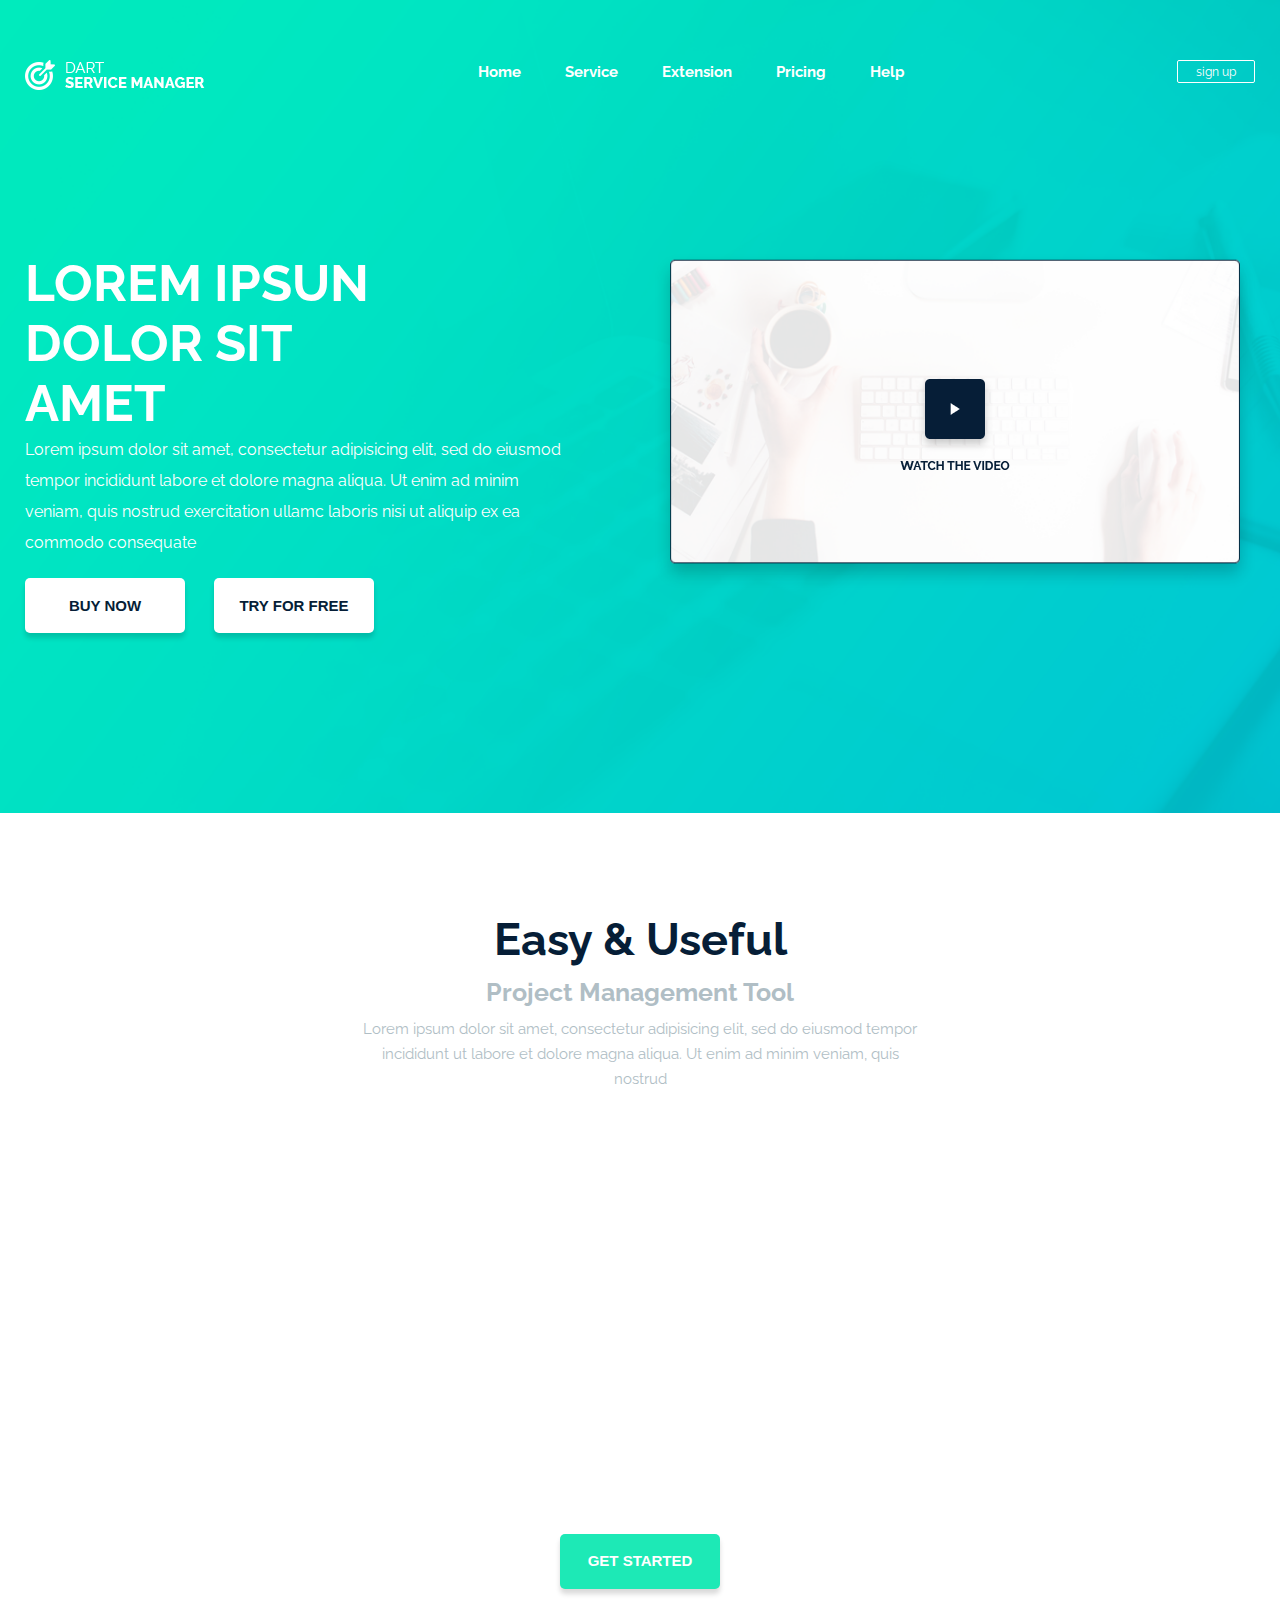
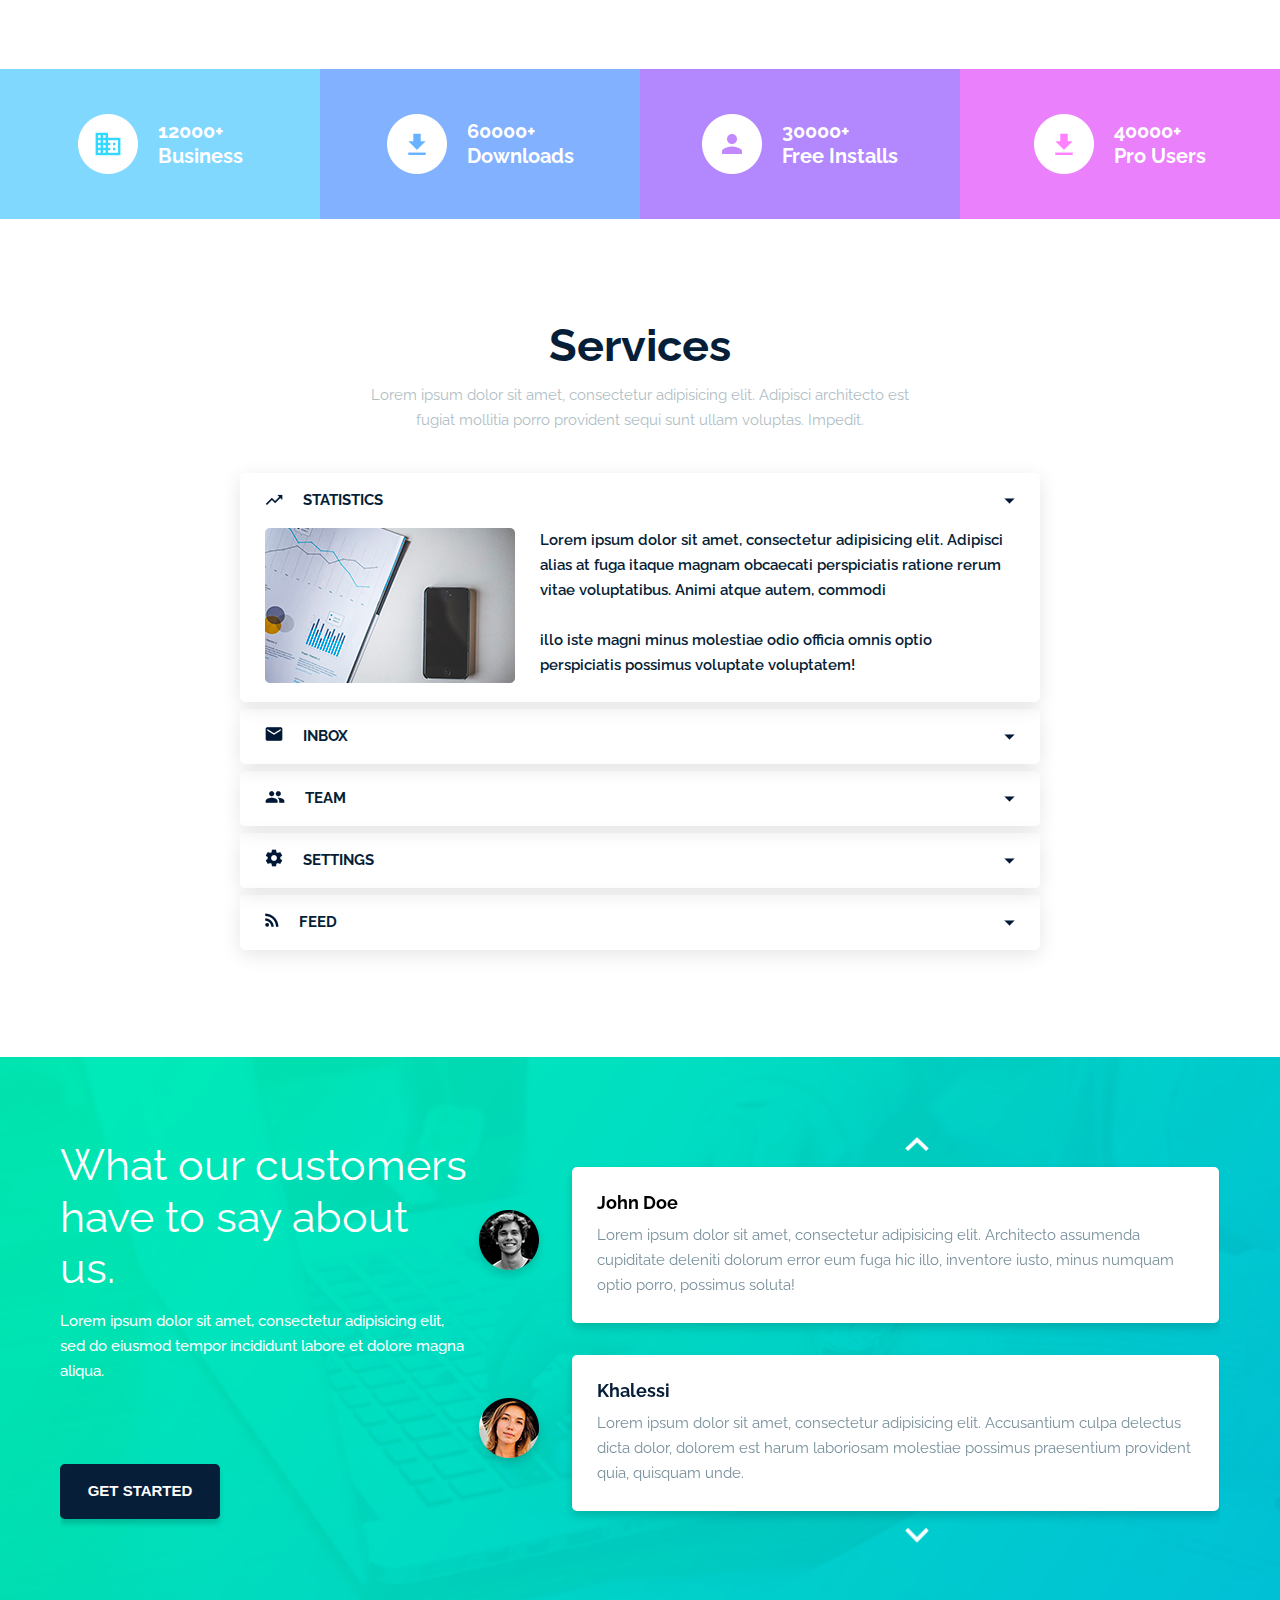
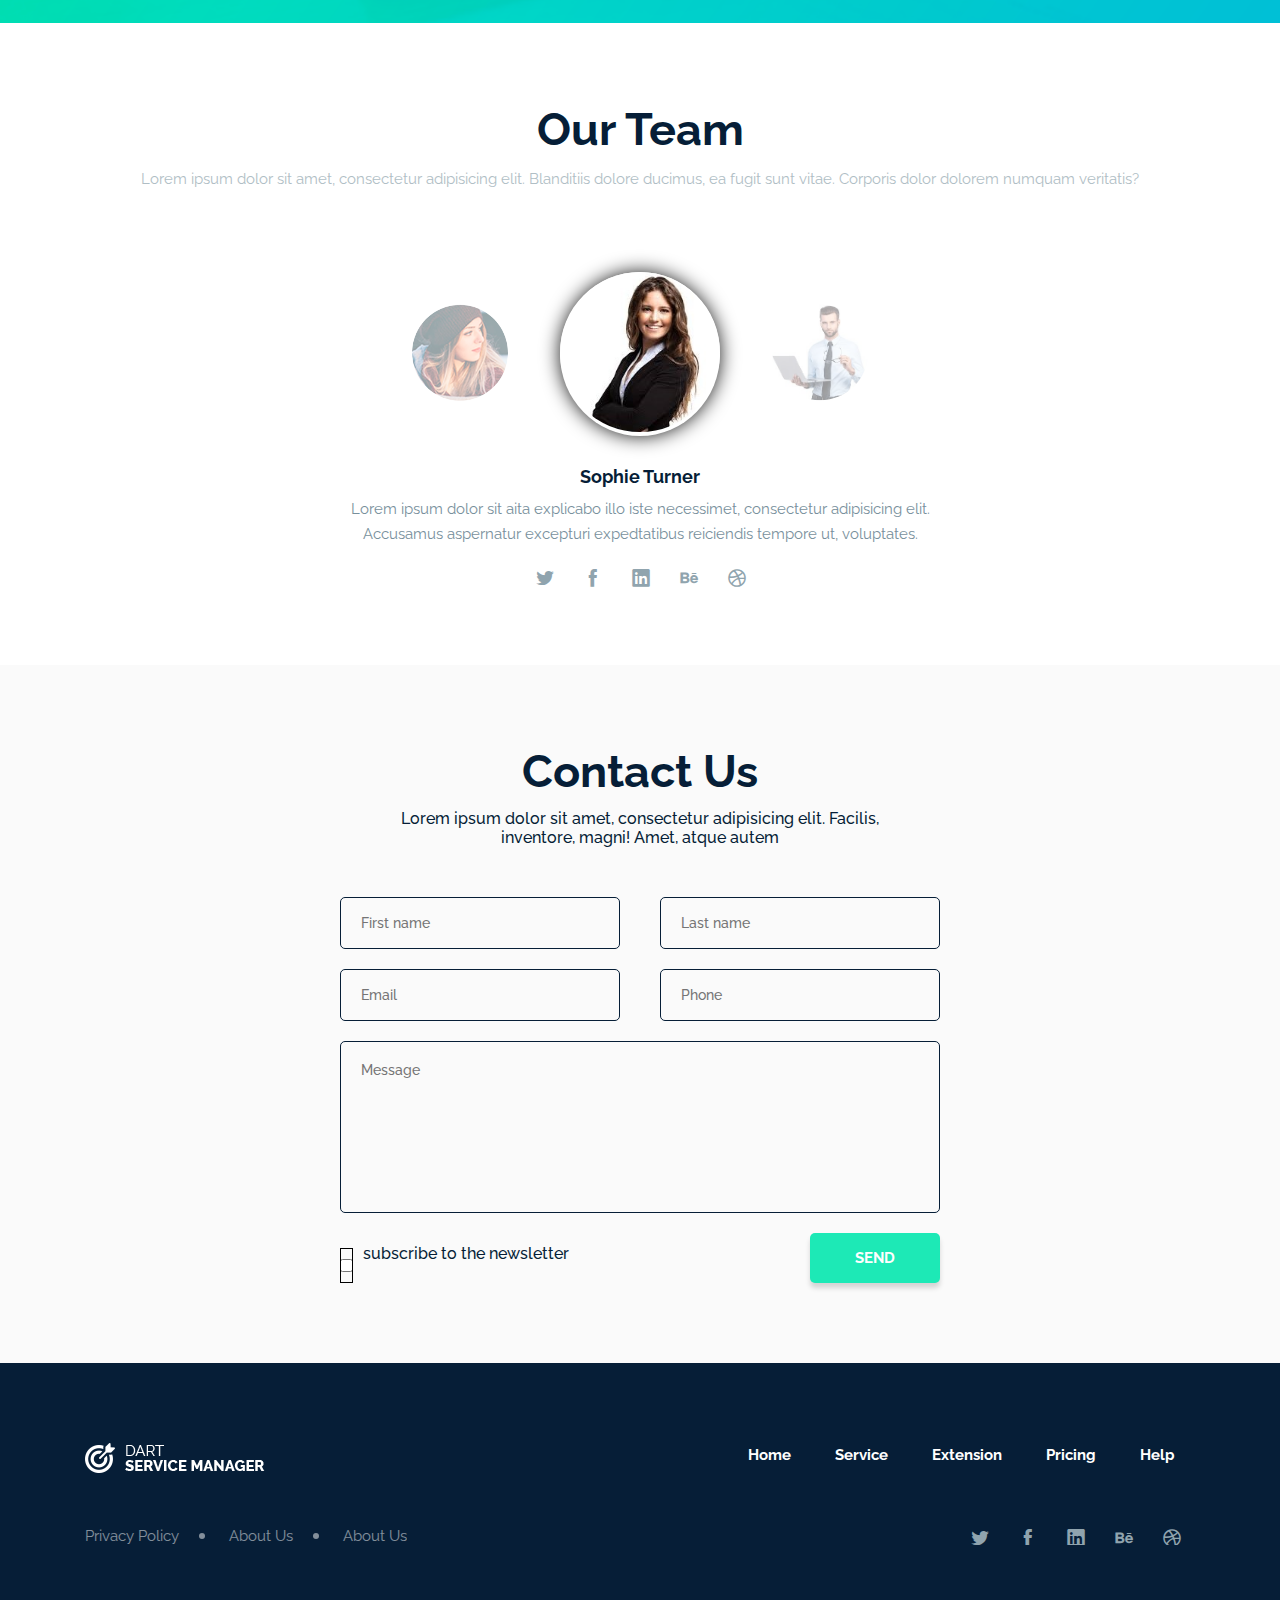
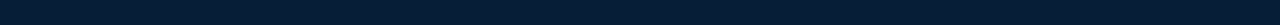
==== commit 2465dd65: "1" ====
--- a/final/index.html
+++ b/final/index.html
@@ -534,7 +534,7 @@
 <script>
     new WOW(
         {
-            //offset: 200,          // расстояние в пикселях от нижнего края браузера до верхней границы элемента,
+            offset: 150,          // расстояние в пикселях от нижнего края браузера до верхней границы элемента,
             // необходимое для начала анимации (по умолчанию, 0)
             scrollContainer: 'wrapper'
         }
--- a/final/css/style.css
+++ b/final/css/style.css
@@ -115,7 +115,8 @@
     transition: 0.7s; }
 
 .buttons {
-  margin-top: 20px; }
+  margin-top: 20px;
+  margin-bottom: 20px; }
 
 .btnBuyNow {
   color: #061e37;
@@ -133,7 +134,6 @@
 .videoWrap {
   position: relative;
   height: 100%;
-  width: 45%;
   max-width: -webkit-max-content;
   max-width: -moz-max-content;
   max-width: max-content; }
@@ -403,7 +403,7 @@
           transform: scale(0.6);
   opacity: 0.4;
   width: 160px;
-  height: 160px; }
+  height: auto; }
   .teamMember .teamMember__img {
     width: 100%;
     height: auto;
@@ -544,7 +544,8 @@
 .container {
   max-width: 1440px;
   margin: 0 auto;
-  padding: 0 25px; }
+  padding: 0 25px;
+  overflow-x: hidden; }
 
 footer {
   background-color: #061e37;
@@ -592,21 +593,39 @@
       display: none; }
 
 @media all and (max-width: 1045px) {
+  .content .headerTextBlock {
+    width: 100%; }
+
+  .btnTryForFree {
+    margin: 10px 0 0 0; }
+
   .content {
     -webkit-box-orient: vertical;
     -webkit-box-direction: normal;
         -ms-flex-direction: column;
-            flex-direction: column; } }
-@media all and (max-width: 500px) {
+            flex-direction: column; }
+
+  .blockComments .container {
+    -webkit-box-orient: vertical;
+    -webkit-box-direction: normal;
+        -ms-flex-direction: column;
+            flex-direction: column; }
+  .blockComments .comments {
+    width: 100%; } }
+@media all and (max-width: 545px) {
   .navigation {
     -ms-flex-wrap: wrap;
         flex-wrap: wrap; }
 
-  .btnTryForFree {
-    margin: 10px 0 0 0; }
-
-  .content .headerTextBlock {
+  .blockCards {
+    -webkit-box-align: center;
+        -ms-flex-align: center;
+            align-items: center; }
+
+  .videoWrap {
     width: 100%; }
+    .videoWrap video {
+      width: 100%; }
 
   .blockCards {
     -webkit-box-orient: vertical;
@@ -620,6 +639,27 @@
         -ms-flex-direction: column;
             flex-direction: column; }
     .blockRectangles .rectangle {
-      width: 100%; } }
+      width: 100%; }
+
+  .footerNavigation {
+    -webkit-box-orient: vertical;
+    -webkit-box-direction: normal;
+        -ms-flex-direction: column;
+            flex-direction: column; }
+
+  .item__content {
+    -webkit-box-orient: vertical;
+    -webkit-box-direction: normal;
+        -ms-flex-direction: column;
+            flex-direction: column; }
+
+  .item__img {
+    margin: 0 auto; }
+
+  .socialLinks {
+    -webkit-box-orient: vertical;
+    -webkit-box-direction: normal;
+        -ms-flex-direction: column;
+            flex-direction: column; } }
 
 /*# sourceMappingURL=style.css.map */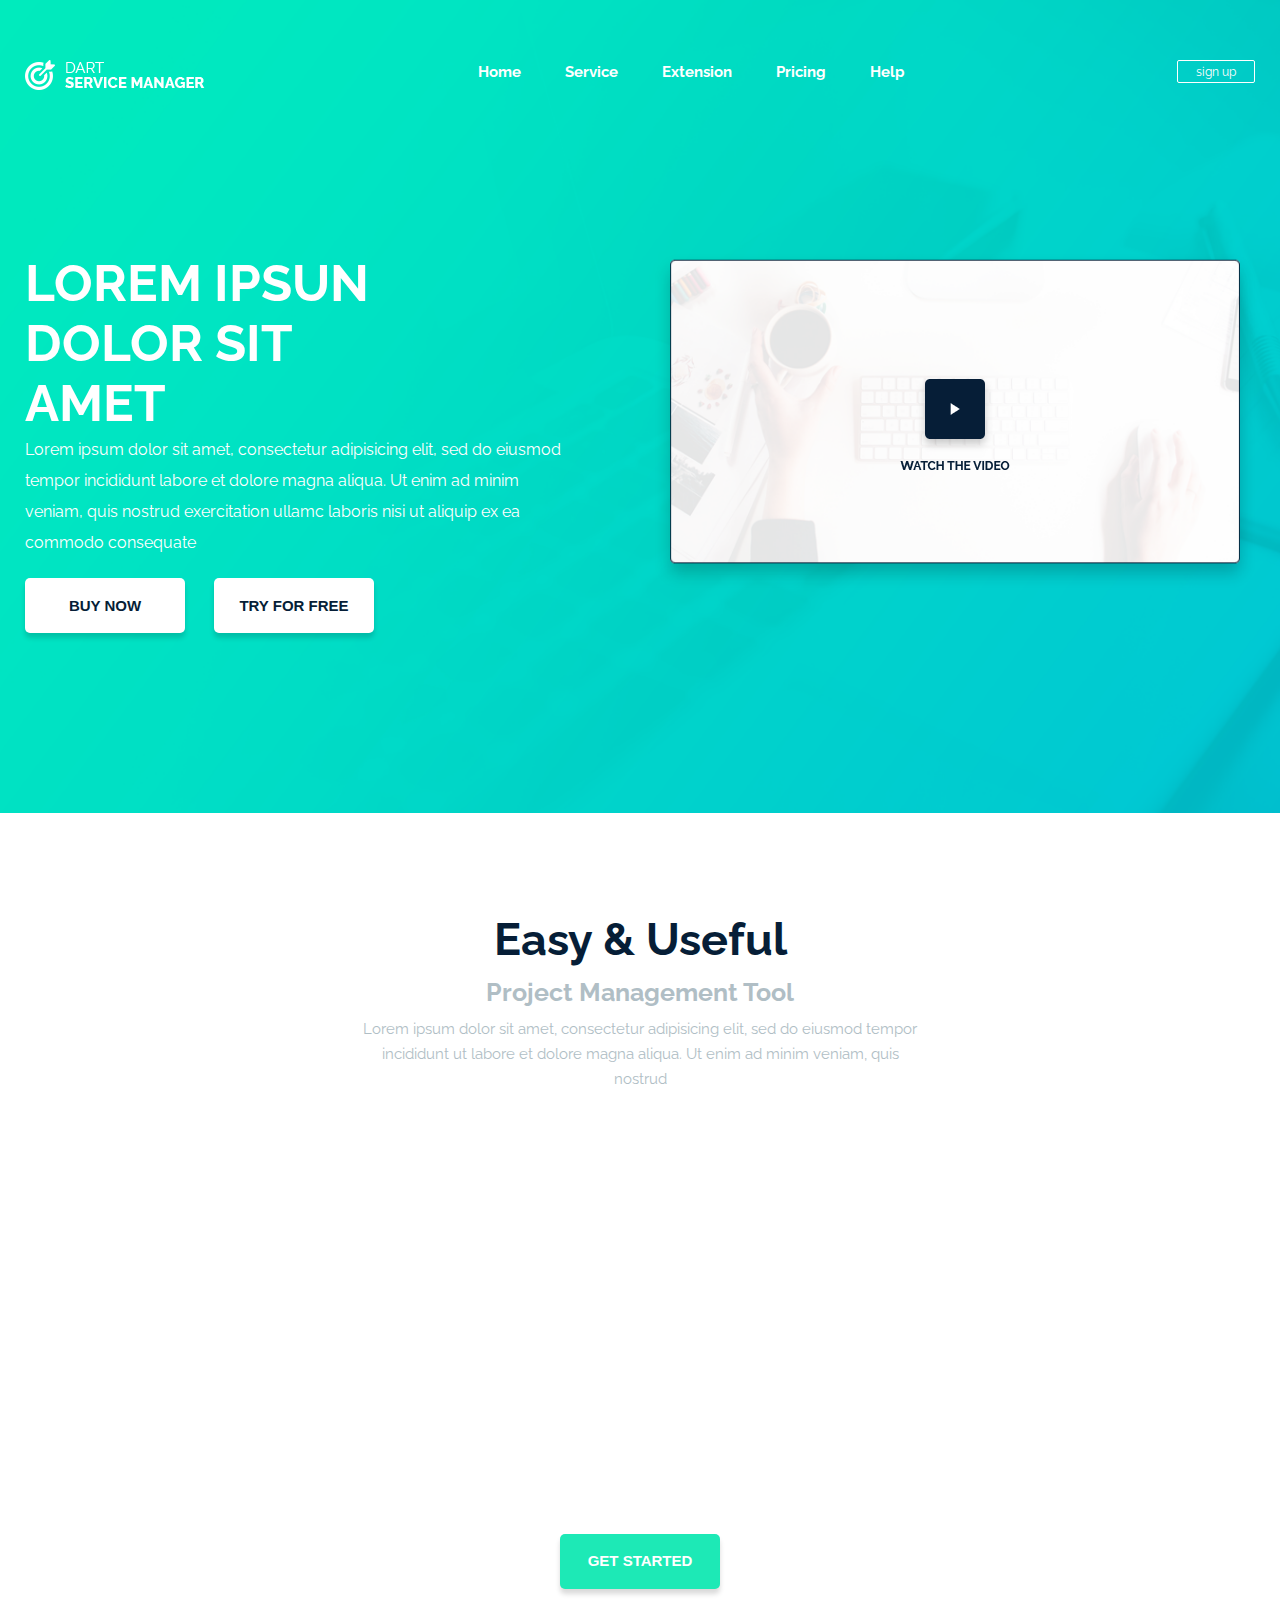
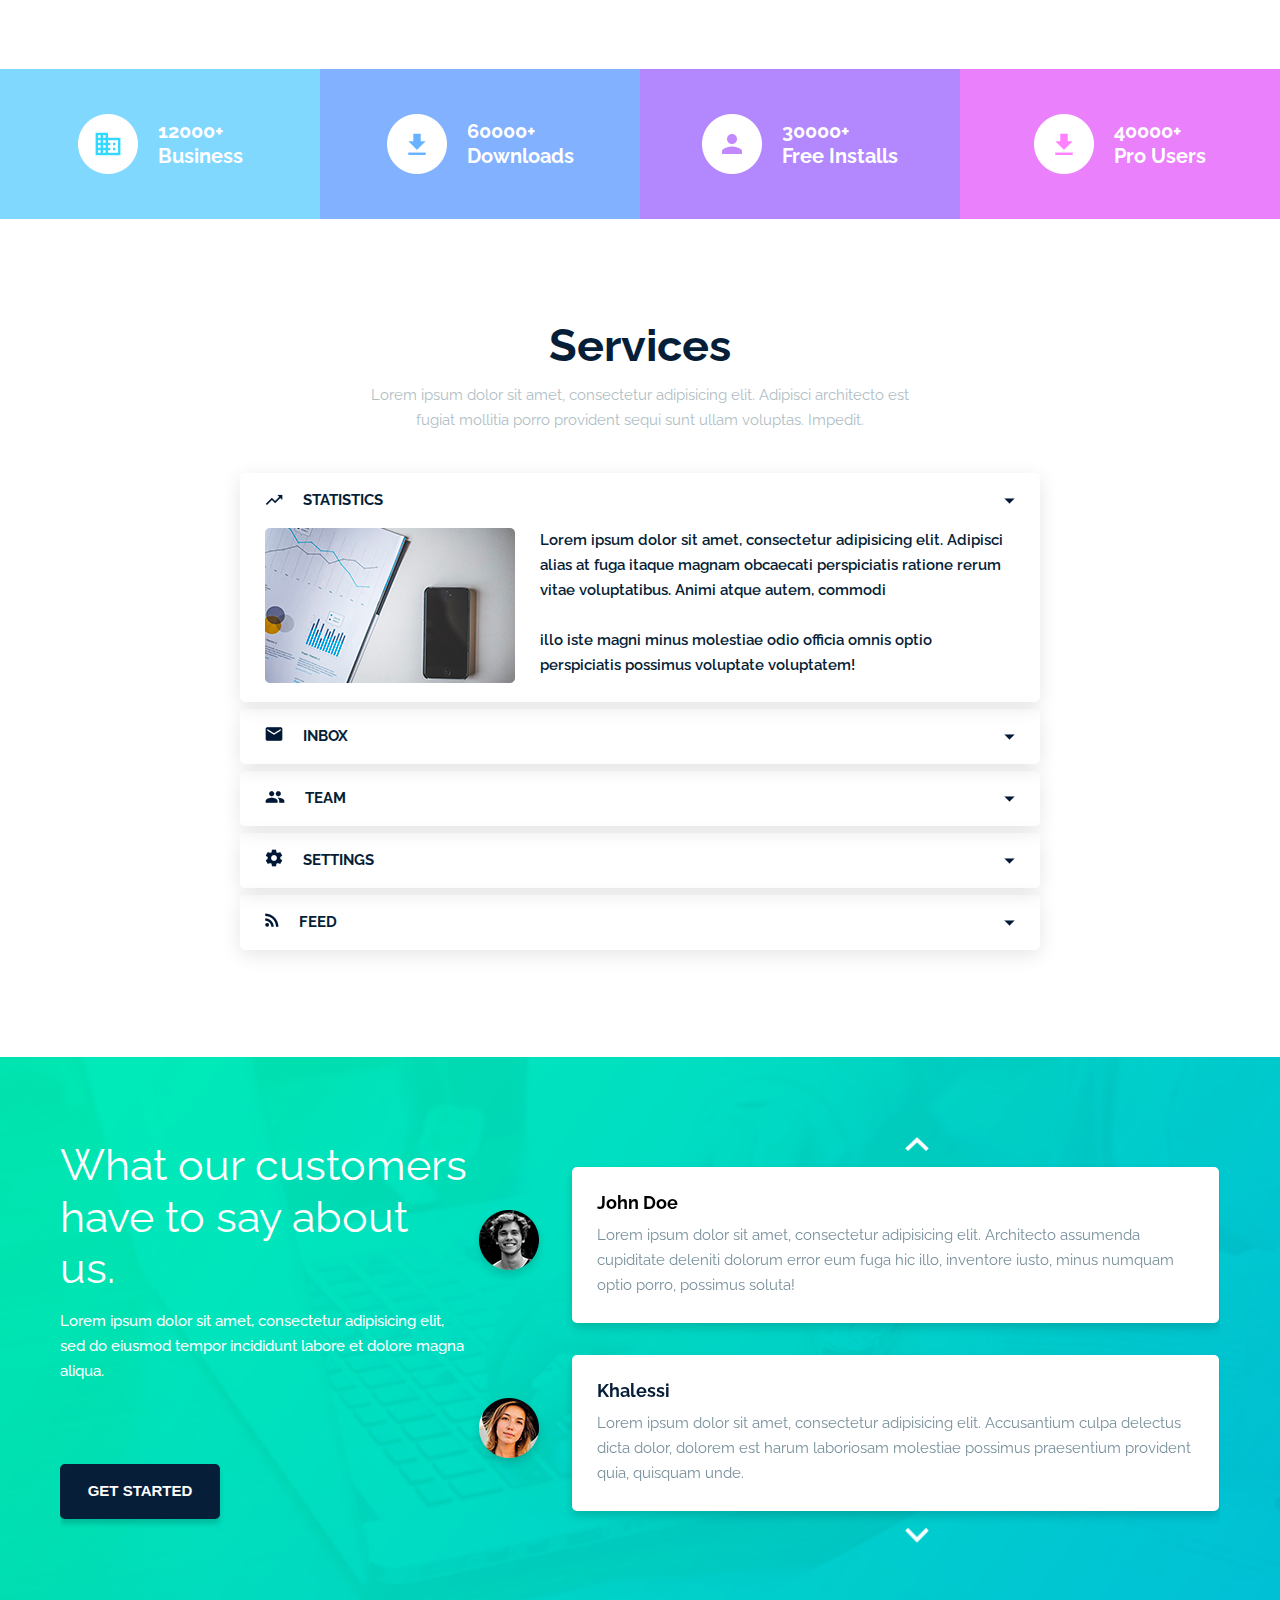
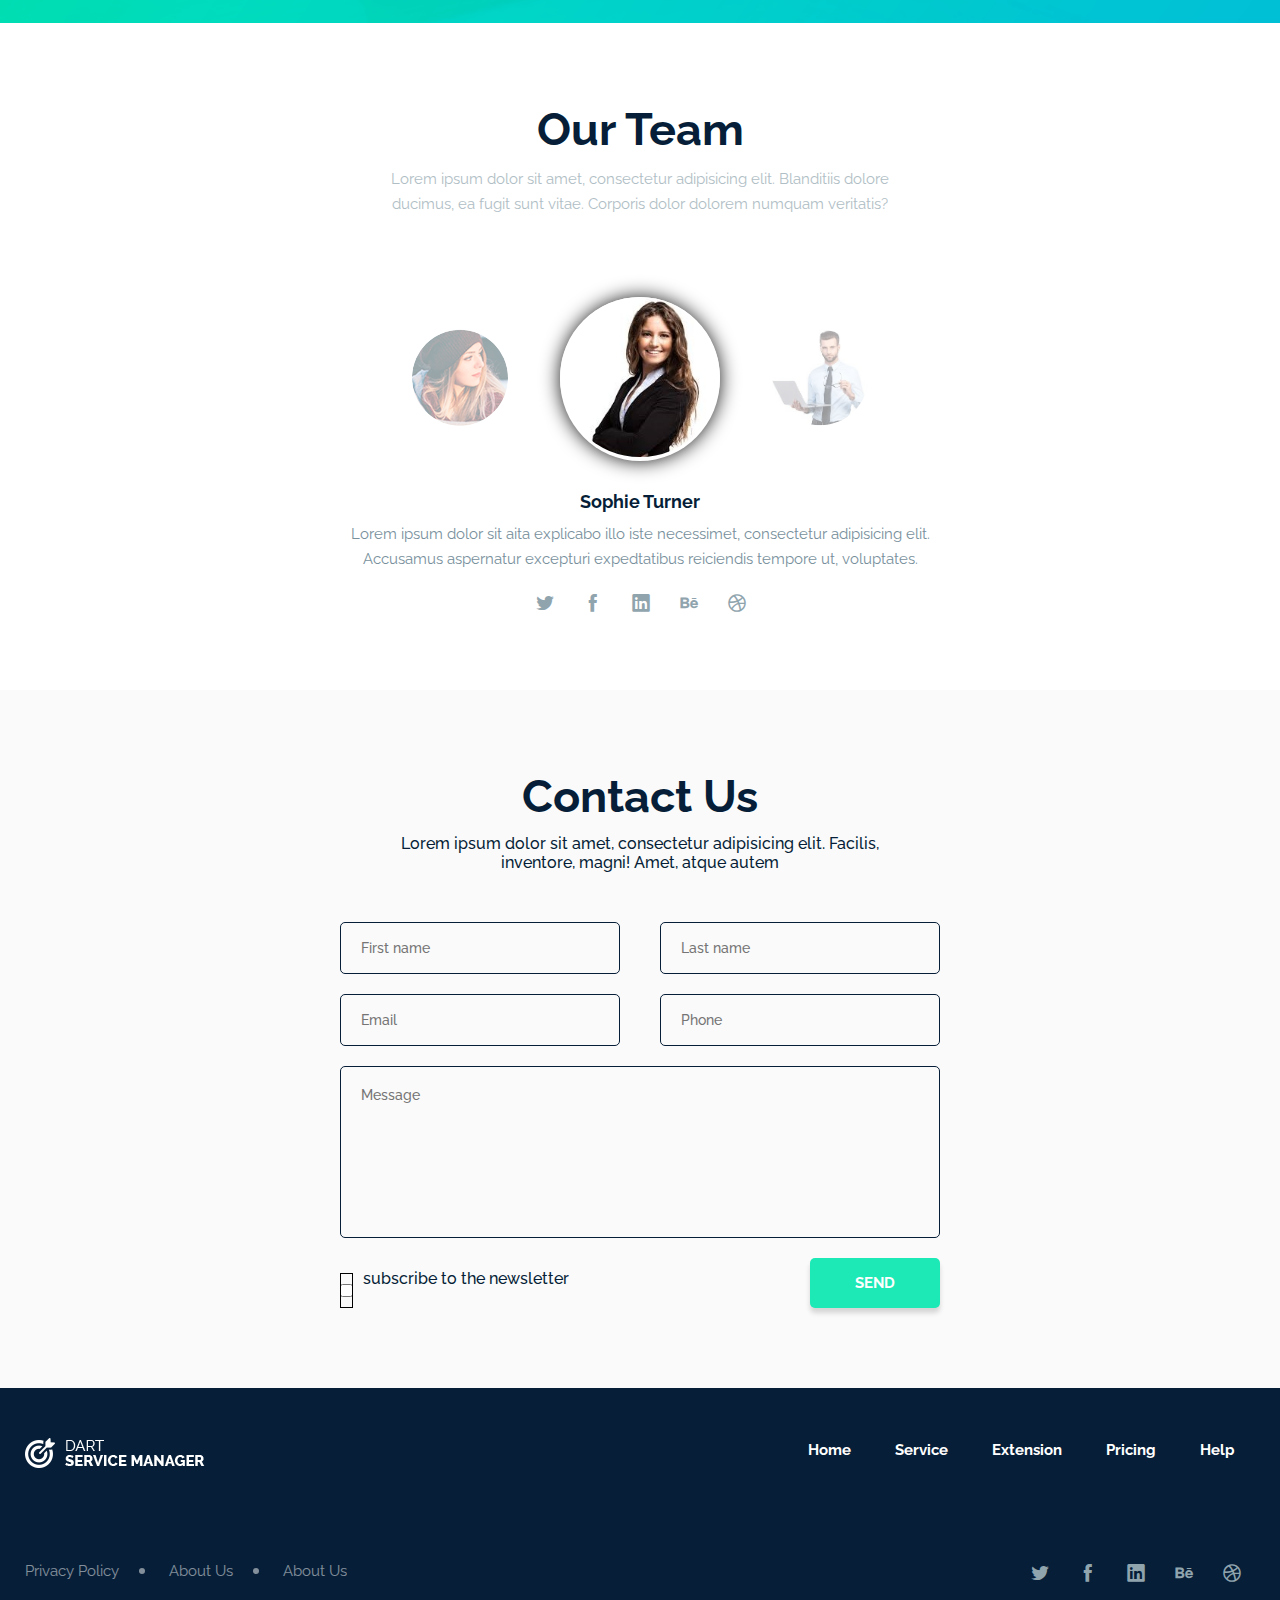
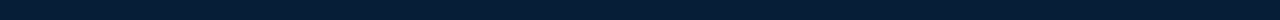
==== commit c03c6a36: "2" ====
--- a/final/index.html
+++ b/final/index.html
@@ -471,7 +471,7 @@
 <footer>
     <div class="container">
         <div class="footerNavigation">
-            <div class="logo">
+            <div class="logo footerLogo">
                 <a href="#">
                     <img src="img/Logo.png" alt="" class="logo__image">
                 </a>
@@ -496,7 +496,7 @@
                 </ul>
             </div>
 
-            <div class="socialLinks">
+            <div class="socialLinks footerLinks">
                 <a href="#" class="socialLinks__link">
                     <i class="icofont-twitter"></i>
                 </a>
--- a/final/css/style.css
+++ b/final/css/style.css
@@ -382,8 +382,10 @@
     padding-bottom: 0; }
 
 .blockOurTeam {
-  padding: 80px 60px; }
+  padding: 80px 60px;
+  text-align: center; }
   .blockOurTeam__text {
+    max-width: 500px;
     padding-bottom: 40px;
     padding-top: 10px;
     text-align: center;
@@ -548,10 +550,7 @@
   overflow-x: hidden; }
 
 footer {
-  background-color: #061e37;
-  padding: 80px 60px; }
-  footer .socialLinks {
-    margin: 0; }
+  background-color: #061e37; }
 
 .footerNavigation {
   display: -webkit-box;
@@ -560,7 +559,7 @@
   -webkit-box-pack: justify;
       -ms-flex-pack: justify;
           justify-content: space-between;
-  padding-bottom: 50px; }
+  padding: 50px 0; }
   .footerNavigation .nav__link:hover {
     color: white; }
 
@@ -570,7 +569,8 @@
   display: flex;
   -webkit-box-pack: justify;
       -ms-flex-pack: justify;
-          justify-content: space-between; }
+          justify-content: space-between;
+  padding: 40px 0; }
 
 .contacts {
   opacity: 0.5;
@@ -592,6 +592,11 @@
     .contacts__item:last-child:after {
       display: none; }
 
+.footerLinks {
+  margin: 0;
+  -ms-flex-wrap: wrap;
+      flex-wrap: wrap; }
+
 @media all and (max-width: 1045px) {
   .content .headerTextBlock {
     width: 100%; }
@@ -611,11 +616,38 @@
         -ms-flex-direction: column;
             flex-direction: column; }
   .blockComments .comments {
-    width: 100%; } }
+    width: 100%; }
+
+  .footerContacts {
+    -ms-flex-wrap: wrap;
+        flex-wrap: wrap; }
+
+  .footerLogo {
+    margin: 10px 0; }
+
+  .police {
+    text-align: center; }
+
+  .videoWrap {
+    margin: 0 auto; } }
 @media all and (max-width: 545px) {
   .navigation {
     -ms-flex-wrap: wrap;
         flex-wrap: wrap; }
+
+  .nav {
+    -webkit-box-ordinal-group: 2;
+        -ms-flex-order: 1;
+            order: 1; }
+
+  .avatars {
+    -webkit-box-orient: vertical;
+    -webkit-box-direction: normal;
+        -ms-flex-direction: column;
+            flex-direction: column;
+    -webkit-box-align: center;
+        -ms-flex-align: center;
+            align-items: center; }
 
   .blockCards {
     -webkit-box-align: center;
@@ -656,10 +688,7 @@
   .item__img {
     margin: 0 auto; }
 
-  .socialLinks {
-    -webkit-box-orient: vertical;
-    -webkit-box-direction: normal;
-        -ms-flex-direction: column;
-            flex-direction: column; } }
+  .footerLinks {
+    margin: 10px auto; } }
 
 /*# sourceMappingURL=style.css.map */